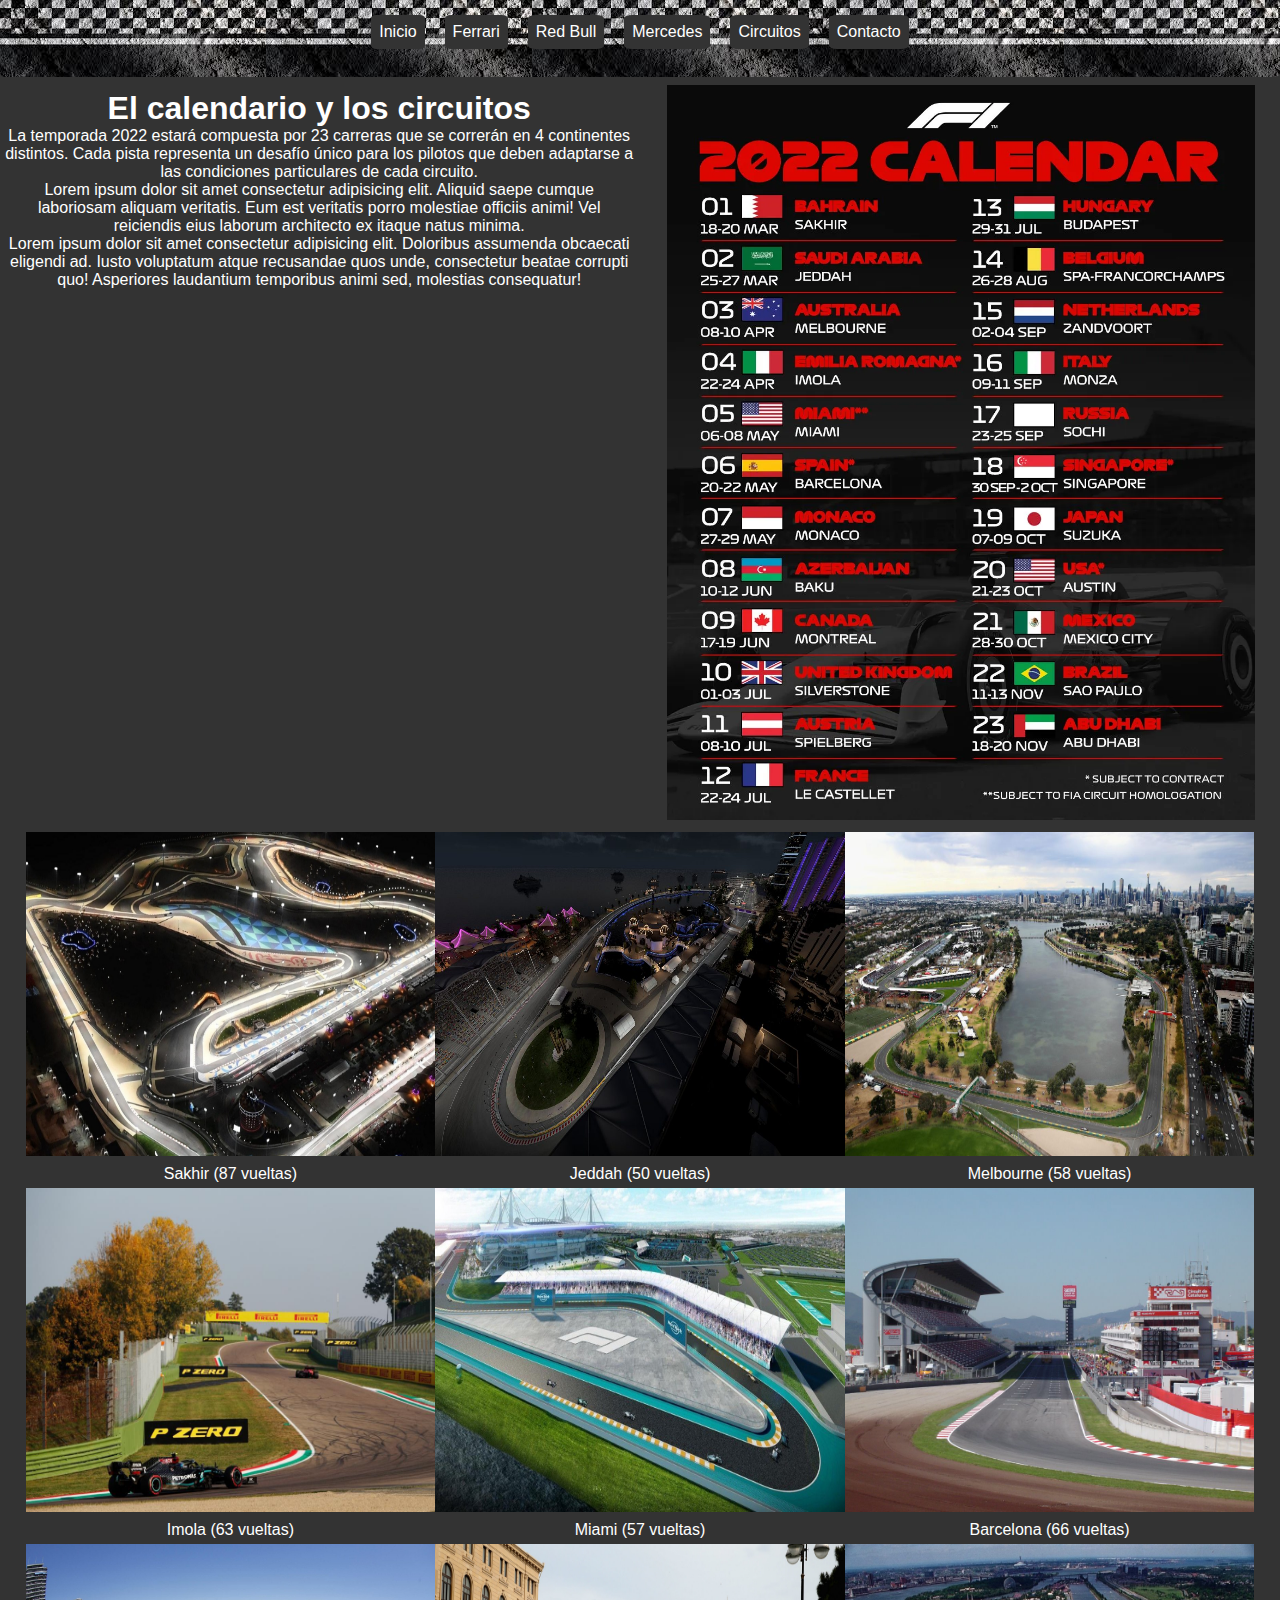
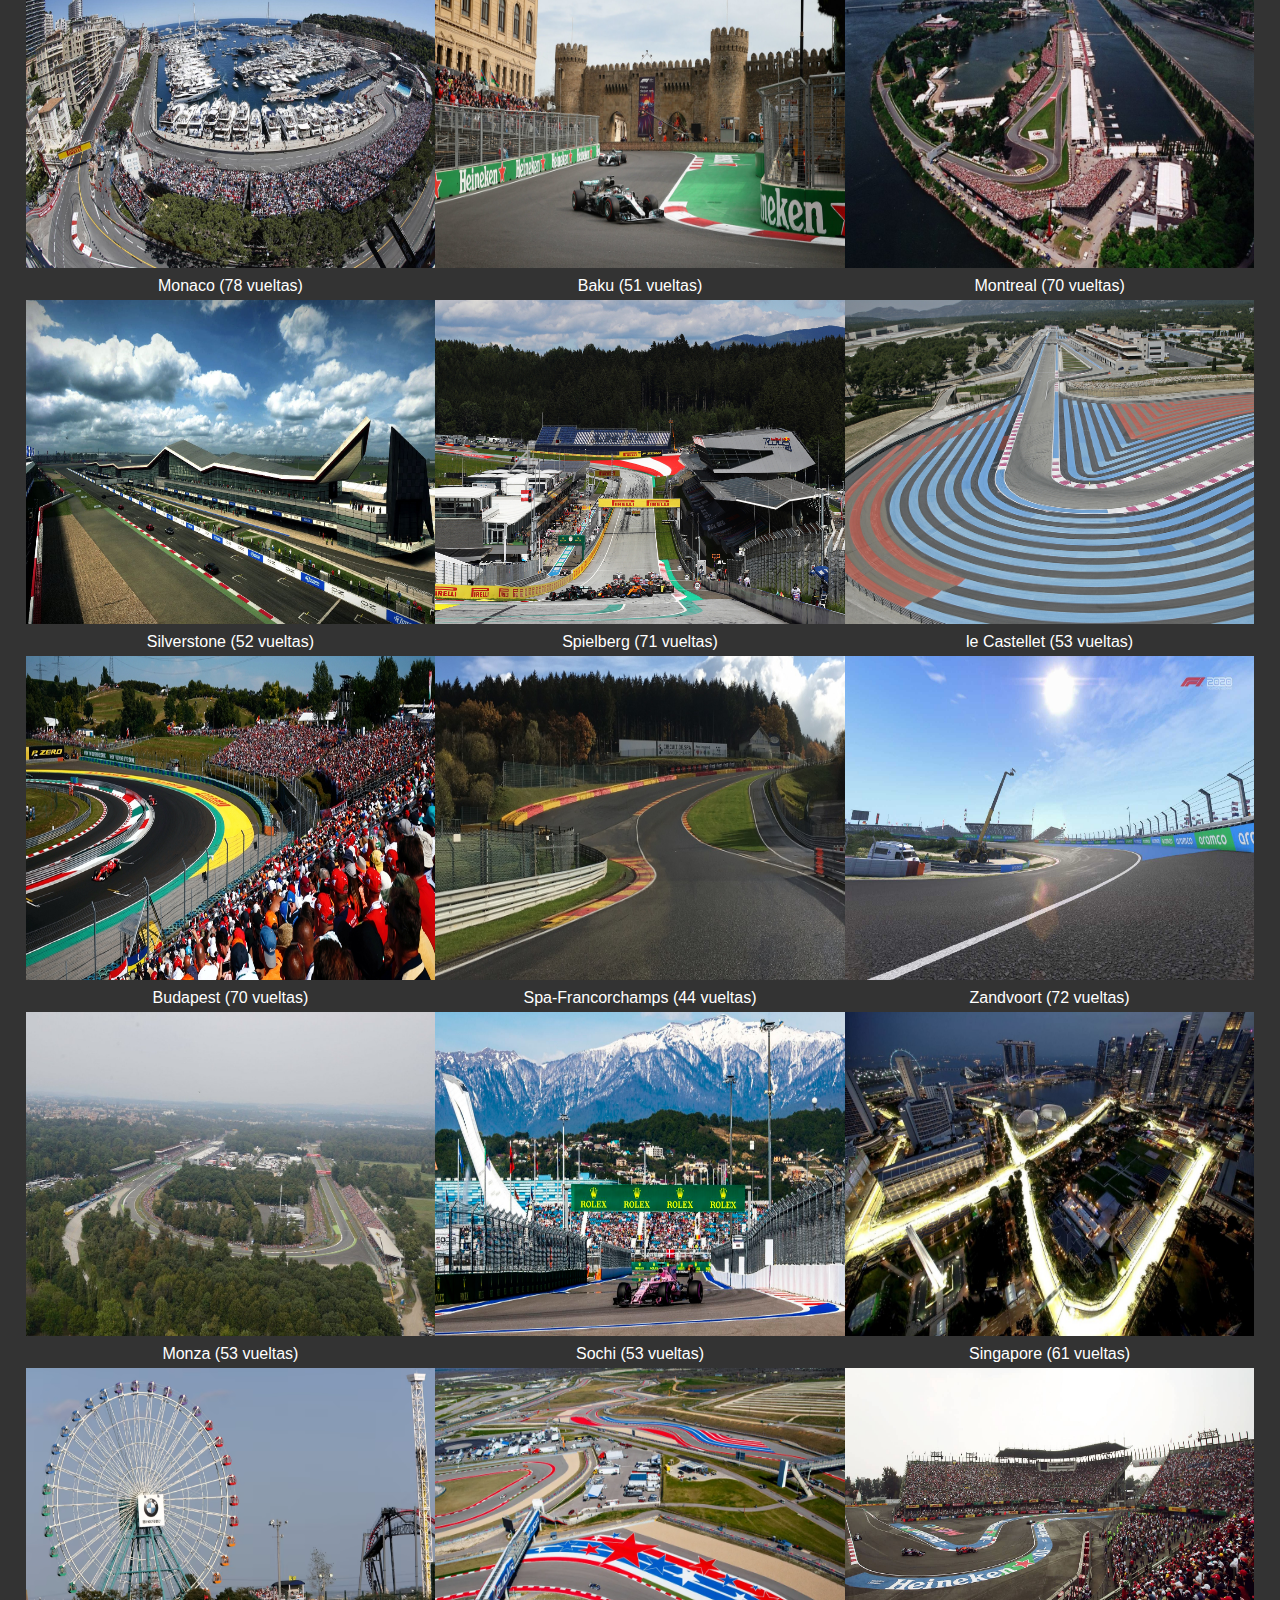
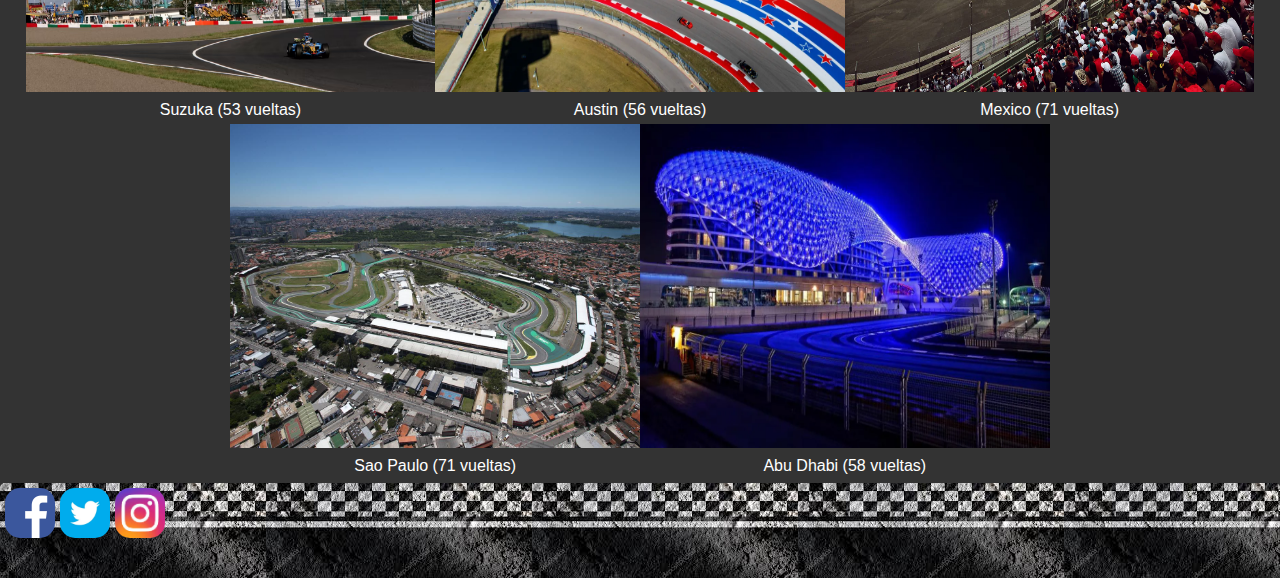
==== secciones/circuitos.html @ 59e74b74 "First commit" ====
<!DOCTYPE html>
<html lang="en">
<head>
    <meta charset="UTF-8">
    <meta http-equiv="X-UA-Compatible" content="IE=edge">
    <meta name="viewport" content="width=device-width, initial-scale=1.0">
    <link rel="stylesheet" href="../estilos/style.css"> 
    <title>F1</title>
</head>
<body>
    <div class="containerCircuitos">
        
        <header>
            <figure>
                <img class="imagenMenu" src="../img/menu.jpg" alt="Menu">
            </figure>
            <nav>
                <ul class="menu">
                    <li>
                        <a href="../index.html">Inicio</a>
                    </li>
                    <li>
                        <a href="ferrari.html">Ferrari</a>
                    </li>
                    <li>
                        <a href="redBull.html">Red Bull</a>
                    </li>
                    <li>
                        <a href="mercedes.html">Mercedes</a>
                    </li>
                    <li>
                        <a href="circuitos.html">Circuitos</a>
                    </li>
                    <li>
                        <a href="contacto.html">Contacto</a>
                    </li>
                </ul>
            </nav>
        </header>

        <main>
            <h1>El calendario y los circuitos</h1>
                
            <p>La temporada 2022 estará compuesta por 23 carreras que se correrán en 4 continentes distintos. Cada pista representa un desafío único para los pilotos que deben adaptarse a las condiciones particulares de cada circuito. <br> Lorem ipsum dolor sit amet consectetur adipisicing elit. Aliquid saepe cumque laboriosam aliquam veritatis. Eum est veritatis porro molestiae officiis animi! Vel reiciendis eius laborum architecto ex itaque natus minima. <br>Lorem ipsum dolor sit amet consectetur adipisicing elit. Doloribus assumenda obcaecati eligendi ad. Iusto voluptatum atque recusandae quos unde, consectetur beatae corrupti quo! Asperiores laudantium temporibus animi sed, molestias consequatur!</p>
        </main>

        <section class="calendario">
            <figure > 
                <img class="imagenCalendario" src="../img/calendario.jpeg" alt="Calendario de la temporada 2022">               
            </figure>
        </section>

            <!-- Galeria con las fotos de cada circuito -->

        <section class="galeria">
            <figure>
                <img class="imagenGaleria" src="../img/sakhir.jpg" alt="Circuito de Sakhir">
                <figcaption>Sakhir (87 vueltas)</figcaption>
            </figure>
            <figure>
                <img class="imagenGaleria" src="../img/jeddah.jpg" alt="Circuito de Jeddah">
                <figcaption>Jeddah (50 vueltas)</figcaption>
            </figure>
            <figure>
                <img class="imagenGaleria" src="../img/melbourne.jpg" alt="Circuito de Melbourne">
                <figcaption>Melbourne (58 vueltas)</figcaption>
            </figure>
            <figure>
                <img class="imagenGaleria" src="../img/imola.jpg" alt="Circuito de Imola">
                <figcaption>Imola (63 vueltas)</figcaption>
            </figure>
            <figure>
                <img class="imagenGaleria" src="../img/miami.jpg" alt="Circuito de Miami">
                <figcaption>Miami (57 vueltas)</figcaption>
            </figure>
            <figure>
                <img class="imagenGaleria" src="../img/barcelona.jpg" alt="Circuito de Barcelona">
                <figcaption>Barcelona (66 vueltas)</figcaption>
            </figure>
            <figure>
                <img class="imagenGaleria" src="../img/monaco.jpg" alt="Circuito de Monaco">
                <figcaption>Monaco (78 vueltas)</figcaption>
            </figure>
            <figure>
                <img class="imagenGaleria" src="../img/baku.jpg" alt="Circuito de Baku">
                <figcaption>Baku (51 vueltas)</figcaption>
            </figure>
            <figure>
                <img class="imagenGaleria" src="../img/montreal.jpg" alt="Circuito de Montreal">
                <figcaption>Montreal (70 vueltas)</figcaption>
            </figure>
            <figure>
                <img class="imagenGaleria" src="../img/silverstone.jpg" alt="Circuito de Silverstone">
                <figcaption>Silverstone (52 vueltas)</figcaption>
            </figure>
            <figure>
                <img class="imagenGaleria" src="../img/spielberg.jpg" alt="Circuito de Spielberg">
                <figcaption>Spielberg (71 vueltas)</figcaption>
            </figure>
            <figure>
                <img class="imagenGaleria" src="../img/leCastellet.jpg" alt="Circuito de le Castellet">
                <figcaption>le Castellet (53 vueltas)</figcaption>
            </figure>
            <figure>
                <img class="imagenGaleria" src="../img/budapest.jpg" alt="Circuito de Budapest">
                <figcaption>Budapest (70 vueltas)</figcaption>
            </figure>
            <figure>
                <img class="imagenGaleria" src="../img/spa.jpg" alt="Circuito de Spa">
                <figcaption>Spa-Francorchamps (44 vueltas)</figcaption>
            </figure>
            <figure>
                <img class="imagenGaleria" src="../img/zandvoort.jpg" alt="Circuito de Zandvoort">
                <figcaption>Zandvoort (72 vueltas)</figcaption>
            </figure>
            <figure>
                <img class="imagenGaleria" src="../img/monza.jpg" alt="Circuito de Monza">
                <figcaption>Monza (53 vueltas)</figcaption>
            </figure>
            <figure>
                <img class="imagenGaleria" src="../img/sochi.jpg" alt="Circuito de Sochi">
                <figcaption>Sochi (53 vueltas)</figcaption>
            </figure>
            <figure>
                <img class="imagenGaleria" src="../img/singapore.jpg" alt="Circuito de Singapore">
                <figcaption>Singapore (61 vueltas)</figcaption>
            </figure>
            <figure>
                <img class="imagenGaleria" src="../img/suzuka.jpg" alt="Circuito de Suzuka">
                <figcaption>Suzuka (53 vueltas)</figcaption>
            </figure>
            <figure>
                <img class="imagenGaleria" src="../img/austin.jpg" alt="Circuito de Austin">
                <figcaption>Austin (56 vueltas)</figcaption>
            </figure>
            <figure>
                <img class="imagenGaleria" src="../img/mexico.jpg" alt="Circuito de Mexico">
                <figcaption>Mexico (71 vueltas)</figcaption>
            </figure>
            <figure>
                <img class="imagenGaleria" src="../img/saoPaulo.jpg" alt="Circuito de Sao Paulo">
                <figcaption>Sao Paulo (71 vueltas)</figcaption>
            </figure>
            <figure>
                <img class="imagenGaleria" src="../img/abuDhabi.jpg" alt="Circuito de Abu Dhabi">
                <figcaption>Abu Dhabi (58 vueltas)</figcaption>
            </figure>
        </section>

        <footer>    
            <figure>
                <a href="https://www.facebook.com/Formula1">
                    <img class="logo" src="../img/facebook.jpg" alt="Logo Facebook">
                </a>
            </figure>
            <figure>
                <a href="https://twitter.com/f1">
                    <img class="logo" src="../img/twitter.jpg" alt="Logo Twitter">
                </a>
            </figure>
            <figure>
                <a href="https://www.instagram.com/f1/">
                    <img class="logo" src="../img/instagram.jpg" alt="Logo Instagram">
                </a>
            </figure>
        </footer>
    </div>
</body>
</html>
---- estilos/style.css ----
/* Estilos generales */

* {
    margin: 0;
    padding: 0;
}

body {
    font-family: Arial, Helvetica, sans-serif;
    background-color: #333;
}

header {
    grid-area: header;
    border-radius: 5px;
    padding-top: 5px;
    background-image: url(../img/bandera_nav.jpg);
    display: flex;
    justify-content: flex-start;
    height: 8vh;
} 

/* Aca va a ir el menu desplegable */
.imagenMenu {
    width: 20px;
    height: 20px;
    border-radius: 15%;
    margin-left: 10px;
}

.menu {
    display: none;
}

nav > ul li {
    list-style-type: none;
    padding: 5px;
    margin: 10px;
    border: solid #333;
    background-color: #333;
    border-radius: 10%;
    text-decoration: none;
    
} 

ul li a {
    text-decoration: none;
    color: #fff;
} 

ul li {
    list-style-type: none;
}

main {
    grid-area: main;
    border-radius: 5px;
    padding-top: 5px;
    margin: 5px 5px;
    color: white;
}

section {
    color: white;
}

.titulo {
    margin: 5px 0px;
}

.parrafo {
    margin: 10px 0px;
}

#content1 {
    background: #6fffd2;
    grid-area: content1;
    border-radius: 5px;
    padding-top: 5px;
}

iframe {
    width: 98%;
    margin: 0px 5px;
}

#content2 {
    background: #64ffda;
    grid-area: content2;
    border-radius: 5px;
    padding-top: 5px;
}

footer {
    grid-area: footer;
    border-radius: 5px;
    padding-top: 5px;
    display: flex;
    background-image: url(../img/bandera_nav.jpg);
    height: 10vh;
}

.logo {
    width: 50px;
    height: 50px;
    border-radius: 15px;
    margin-left: 5px;
}

/* INDEX */
.containerIndex {
    display:grid;
    height:100vh;
    grid-template-columns: 1fr;
    grid-template-rows: 0.4fr 2.2fr 1.2fr 1.2fr 1fr;
    grid-template-areas: 
    "header"
    "main"
    "content1"
    "content2"
    "footer";
    gap: 0.2rem;
    /* font-weight: 800;
    font-size: 15px;
    color: #004d40; */
    text-align:center;
}

/* CIRCUITOS */
.containerCircuitos {
    display: grid;
    height: 100vh;
    grid-template-columns: 1fr;
    grid-template-rows: auto;
    gap: 0.2rem;
    grid-template-areas: 
    "header"
    "main"
    "calendario"
    "galeria"
    "footer";
    text-align: center;
}


.calendario {
    grid-area: calendario;
    /* display: flex;
    justify-content: center; */
    margin: 5px 10px;
}

.imagenCalendario {
    width: 95%;
    height: auto;

} 

.galeria {
    grid-area: galeria;
    display: grid;
    grid-template-columns: 1fr;
    grid-template-rows: auto;
    display: flex;
    justify-content: center;
    flex-wrap: wrap;
    color: white;
}

.imagenGaleria {
    width: 95vw;
    height: 30vh;
}

figcaption {
    margin: 5px 0px;
}

/* EQUIPOS */
.containerEquipos {
    display: grid;
    height: 100vh;
    grid-template-columns: 1fr;
    grid-template-rows: auto;
    text-align: center;
    gap: 0.2rem;
    grid-template-areas: 
    "header"
    "main"
    "autos"
    "pilotos"
    "footer";
}

.auto {
    grid-area: autos;
}

.tituloAuto {
    margin: 10px 0px;
}

.pilotos {
    grid-area: pilotos;
}

.tituloPilotos {
    margin: 10px 0px;
}

.imagenAuto, .imagenPiloto {
    width: 90vw;
    height: 30vh;
}

/* CONTACTO */
.containerContacto {
    display: grid;
    height: 100vh;
    grid-template-columns: 1fr;
    grid-template-rows: 0.2fr 3fr 0.8fr;
    text-align: center;
    gap: 0.2rem;
    grid-template-areas: 
    "header"
    "main"
    "containerImagenContacto"
    "footer";
}

.containerImagenContacto {
    grid-area: containerImagenContacto;
    margin: 20px 0px;
}

.imagenContacto {
    width: 90vw;
    border-radius: 8%;
}

.formulario {
    width: 80vw;
    /* height: 80vh; */
    margin-left: 20px;
}

form {
    border: solid #fff;
    border-radius: 8%;
    padding: 10px 20px;
}

.tituloContacto {
    text-align: center;
}

input, textarea {
    width: 80%;
    padding: 10px;
    height: 2vh;
    margin: 10px 15px;
}

.checkbox {
    width: auto;
}

.boton {
    height: 6vh;
}

@media only screen and (min-width:550px) {
    /* INDEX */
    iframe {
        height: 30vh;
    }
    .imagenMenu {
        display: none;
    }
    .menu {
        display: flex;
        justify-content: center;
    }
    header {
        justify-content: center;
    }

    /* CIRCUITOS */
    .containerCircuitos {
        grid-template-columns: 1fr 1fr ;
        grid-template-areas: 
        "header header"
        "main calendario"
        "galeria galeria"
        "footer footer";
    }
    .imagenGaleria {
    width: 48vw;
    height: 30vh;
    }

    /* EQUIPOS */
    .containerEquipos {
        grid-template-columns: 1fr 1fr;
        grid-template-areas: 
        "header header"
        "main main"
        "autos autos"
        "pilotos pilotos"
        "footer footer";
    }
    .pilotos {
        display: grid;
        grid-template-columns: 1fr 1fr;
        grid-template-rows: auto;
        grid-template-areas: 
        "tituloPilotos tituloPilotos"
        "piloto1 piloto2";
    }
    .tituloPilotos {
        grid-area: tituloPilotos;
    }
    .piloto1 {
        grid-area: piloto1;
    }
    .piloto2 {
        grid-area: piloto2;
    }
    .imagenPiloto {
        width: 45vw;
    }
    .imagenAuto {
        width: 95vw;
        height: 50vh;
    }

    /* CONTACTO */
    .formulario {
        width: 45vw;
        height: 80vh;
    }
    .containerContacto {
        grid-template-columns: 1fr 1fr;
        grid-template-rows: auto;
        grid-template-areas: 
        "header header"
        "main containerImagenContacto"
        "footer footer";
    }
    
    .imagenContacto {
        width: 45vw;
        border-radius: 8%;
    }
} 

@media only screen and (min-width:920px) {
    /* INDEX */
    .containerIndex {
        grid-template-columns: 1fr 1fr;
        grid-template-rows: 0.2fr 1.5fr 1.5fr 0.3fr;
        grid-template-areas: 
        "header header"
        "main main"
        "content1 content2"
        "footer footer";
    }
    iframe {
        height: 50vh;
    }

    /* CIRCUITOS */
    .galeria {
        grid-template-columns: 1fr 1fr 1fr;
    }
    .imagenGaleria {
        width: 32vw;
        height: 36vh;
    }

    /* EQUIPOS */
    .containerEquipos {
        grid-template-areas: 
        "header header"
        "main autos"
        "pilotos pilotos"
        "footer footer";
    }
    .articuloEquipo {
        margin-top: 10px;
    }
    .imagenAuto {
        width: 45vw;
        height: 40vh;
    }
    .imagenPiloto {
        width: 30vw;
        height: 40vh;
    }

    /* CONTACTO */
    .formulario {
        width: 40vw;
    }
}
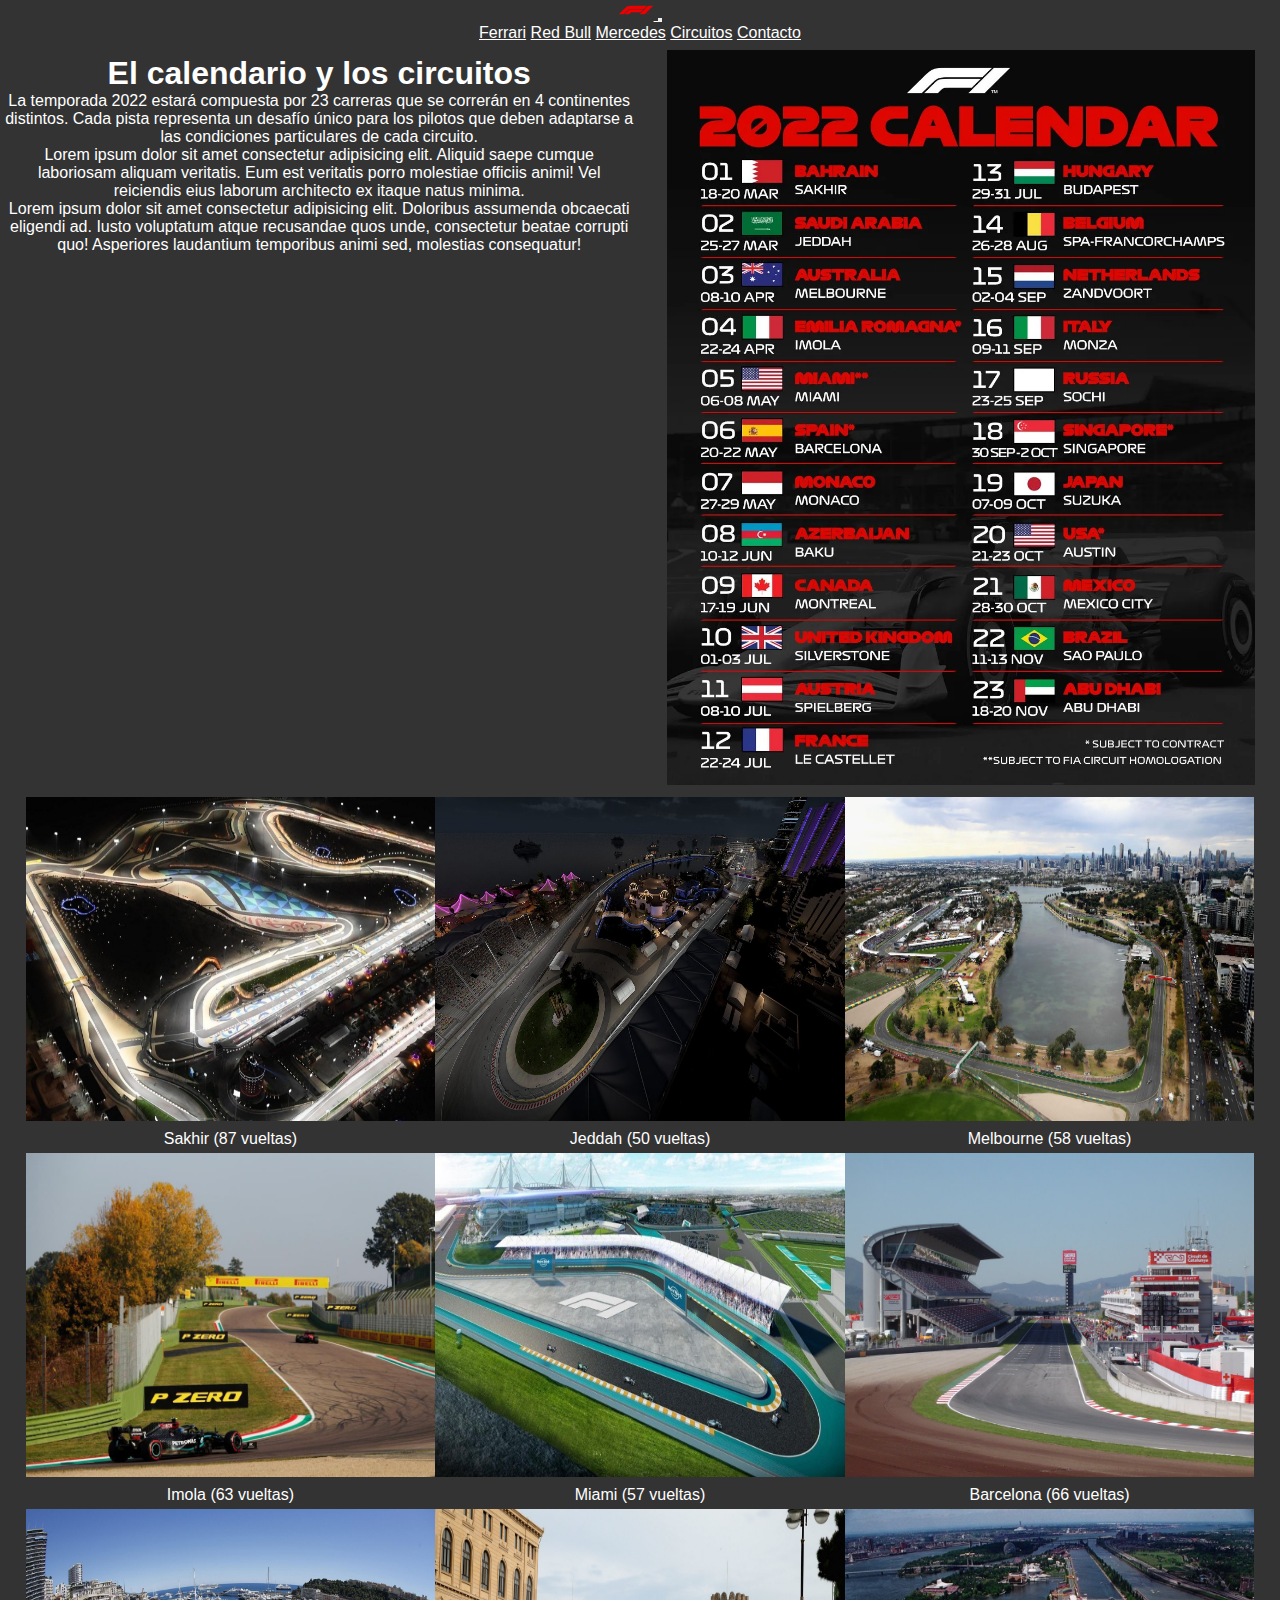
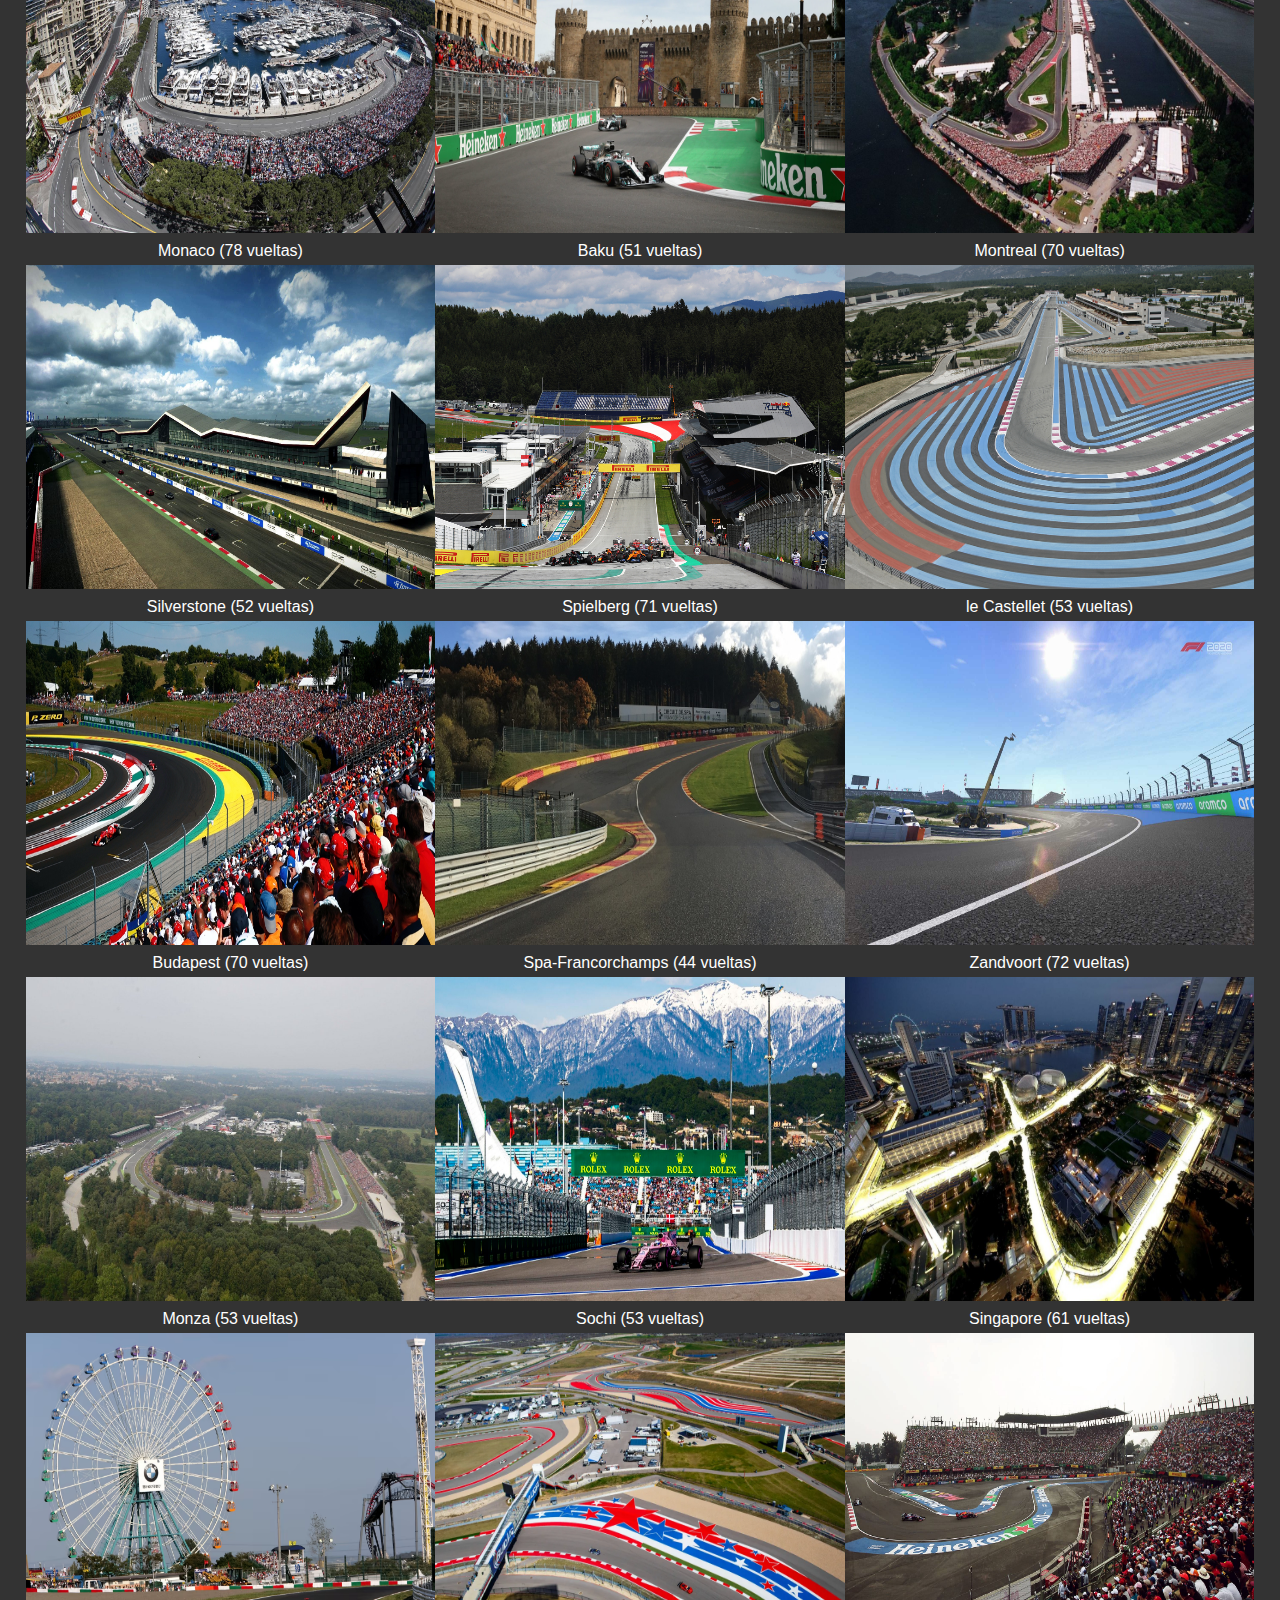
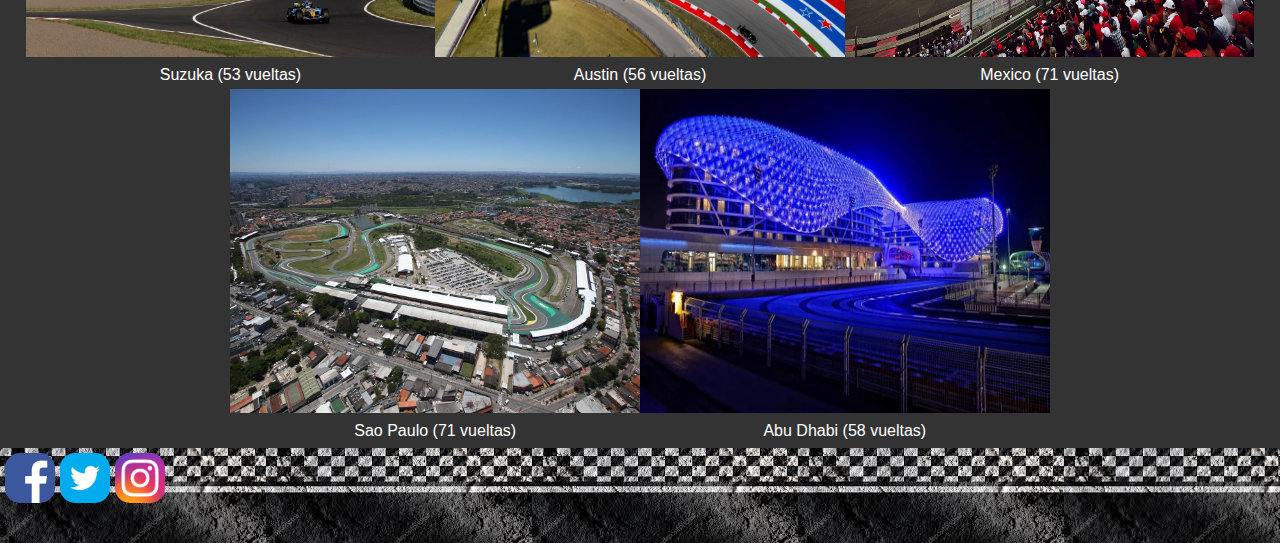
==== commit 3a42d7de: "Navbar with bootstrap" ====
--- a/secciones/circuitos.html
+++ b/secciones/circuitos.html
@@ -4,39 +4,36 @@
     <meta charset="UTF-8">
     <meta http-equiv="X-UA-Compatible" content="IE=edge">
     <meta name="viewport" content="width=device-width, initial-scale=1.0">
+    <!-- CSS only -->
+    <link href="https://cdn.jsdelivr.net/npm/bootstrap@5.2.0-beta1/dist/css/bootstrap.min.css" rel="stylesheet" integrity="sha384-0evHe/X+R7YkIZDRvuzKMRqM+OrBnVFBL6DOitfPri4tjfHxaWutUpFmBp4vmVor" crossorigin="anonymous">
     <link rel="stylesheet" href="../estilos/style.css"> 
     <title>F1</title>
 </head>
 <body>
     <div class="containerCircuitos">
         
-        <header>
-            <figure>
-                <img class="imagenMenu" src="../img/menu.jpg" alt="Menu">
-            </figure>
-            <nav>
-                <ul class="menu">
-                    <li>
-                        <a href="../index.html">Inicio</a>
-                    </li>
-                    <li>
-                        <a href="ferrari.html">Ferrari</a>
-                    </li>
-                    <li>
-                        <a href="redBull.html">Red Bull</a>
-                    </li>
-                    <li>
-                        <a href="mercedes.html">Mercedes</a>
-                    </li>
-                    <li>
-                        <a href="circuitos.html">Circuitos</a>
-                    </li>
-                    <li>
-                        <a href="contacto.html">Contacto</a>
-                    </li>
-                </ul>
-            </nav>
+        <header class="header">
+            <nav class="navbar navbar-expand-lg bg-dark">
+                <div class="container-fluid">
+                  <a class="navbar-brand" href="../index.html">
+                     <img class="logoF1" src="../img/logo.png" alt="Logo Formula 1"> 
+                  </a>
+                  <button class="navbar-toggler" type="button" data-bs-toggle="collapse" data-bs-target="#navbarNavAltMarkup" aria-controls="navbarNavAltMarkup" aria-expanded="false" aria-label="Toggle navigation">
+                    <span class="navbar-toggler-icon"></span>
+                  </button>
+                  <div class="collapse navbar-collapse" id="navbarNavAltMarkup">
+                    <div class="navbar-nav">
+                      <a class="nav-link active" aria-current="page" href="./ferrari.html">Ferrari</a>
+                      <a class="nav-link active" aria-current="page" href="./redBull.html">Red Bull</a>
+                      <a class="nav-link active" aria-current="page" href="./mercedes.html">Mercedes</a>
+                      <a class="nav-link active" aria-current="page" href="./circuitos.html">Circuitos</a>
+                      <a class="nav-link active" aria-current="page" href="./contacto.html">Contacto</a>
+                    </div>
+                  </div>
+                </div>
+              </nav>
         </header>
+
 
         <main>
             <h1>El calendario y los circuitos</h1>
@@ -165,5 +162,7 @@
             </figure>
         </footer>
     </div>
+    <!-- JavaScript Bundle with Popper -->
+    <script src="https://cdn.jsdelivr.net/npm/bootstrap@5.2.0-beta1/dist/js/bootstrap.bundle.min.js" integrity="sha384-pprn3073KE6tl6bjs2QrFaJGz5/SUsLqktiwsUTF55Jfv3qYSDhgCecCxMW52nD2" crossorigin="anonymous"></script>
 </body>
 </html>--- a/estilos/style.css
+++ b/estilos/style.css
@@ -10,43 +10,22 @@
     background-color: #333;
 }
 
-header {
+.header {
     grid-area: header;
-    border-radius: 5px;
-    padding-top: 5px;
-    background-image: url(../img/bandera_nav.jpg);
-    display: flex;
-    justify-content: flex-start;
-    height: 8vh;
-} 
-
-/* Aca va a ir el menu desplegable */
-.imagenMenu {
-    width: 20px;
-    height: 20px;
-    border-radius: 15%;
-    margin-left: 10px;
-}
-
-.menu {
-    display: none;
-}
-
-nav > ul li {
-    list-style-type: none;
-    padding: 5px;
-    margin: 10px;
-    border: solid #333;
-    background-color: #333;
-    border-radius: 10%;
-    text-decoration: none;
-    
-} 
+}
+
+.logoF1 {
+    max-height: 20px;
+}
 
 ul li a {
     text-decoration: none;
     color: #fff;
 } 
+
+a {
+    color: #fff;
+}
 
 ul li {
     list-style-type: none;
@@ -169,7 +148,7 @@
 
 .imagenGaleria {
     width: 95vw;
-    height: 30vh;
+    height: 30vh;  
 }
 
 figcaption {
@@ -376,6 +355,10 @@
     .imagenGaleria {
         width: 32vw;
         height: 36vh;
+        transition: all 1s;
+    }
+    .imagenGaleria:hover {
+        transform: scale(1.1);
     }
 
     /* EQUIPOS */
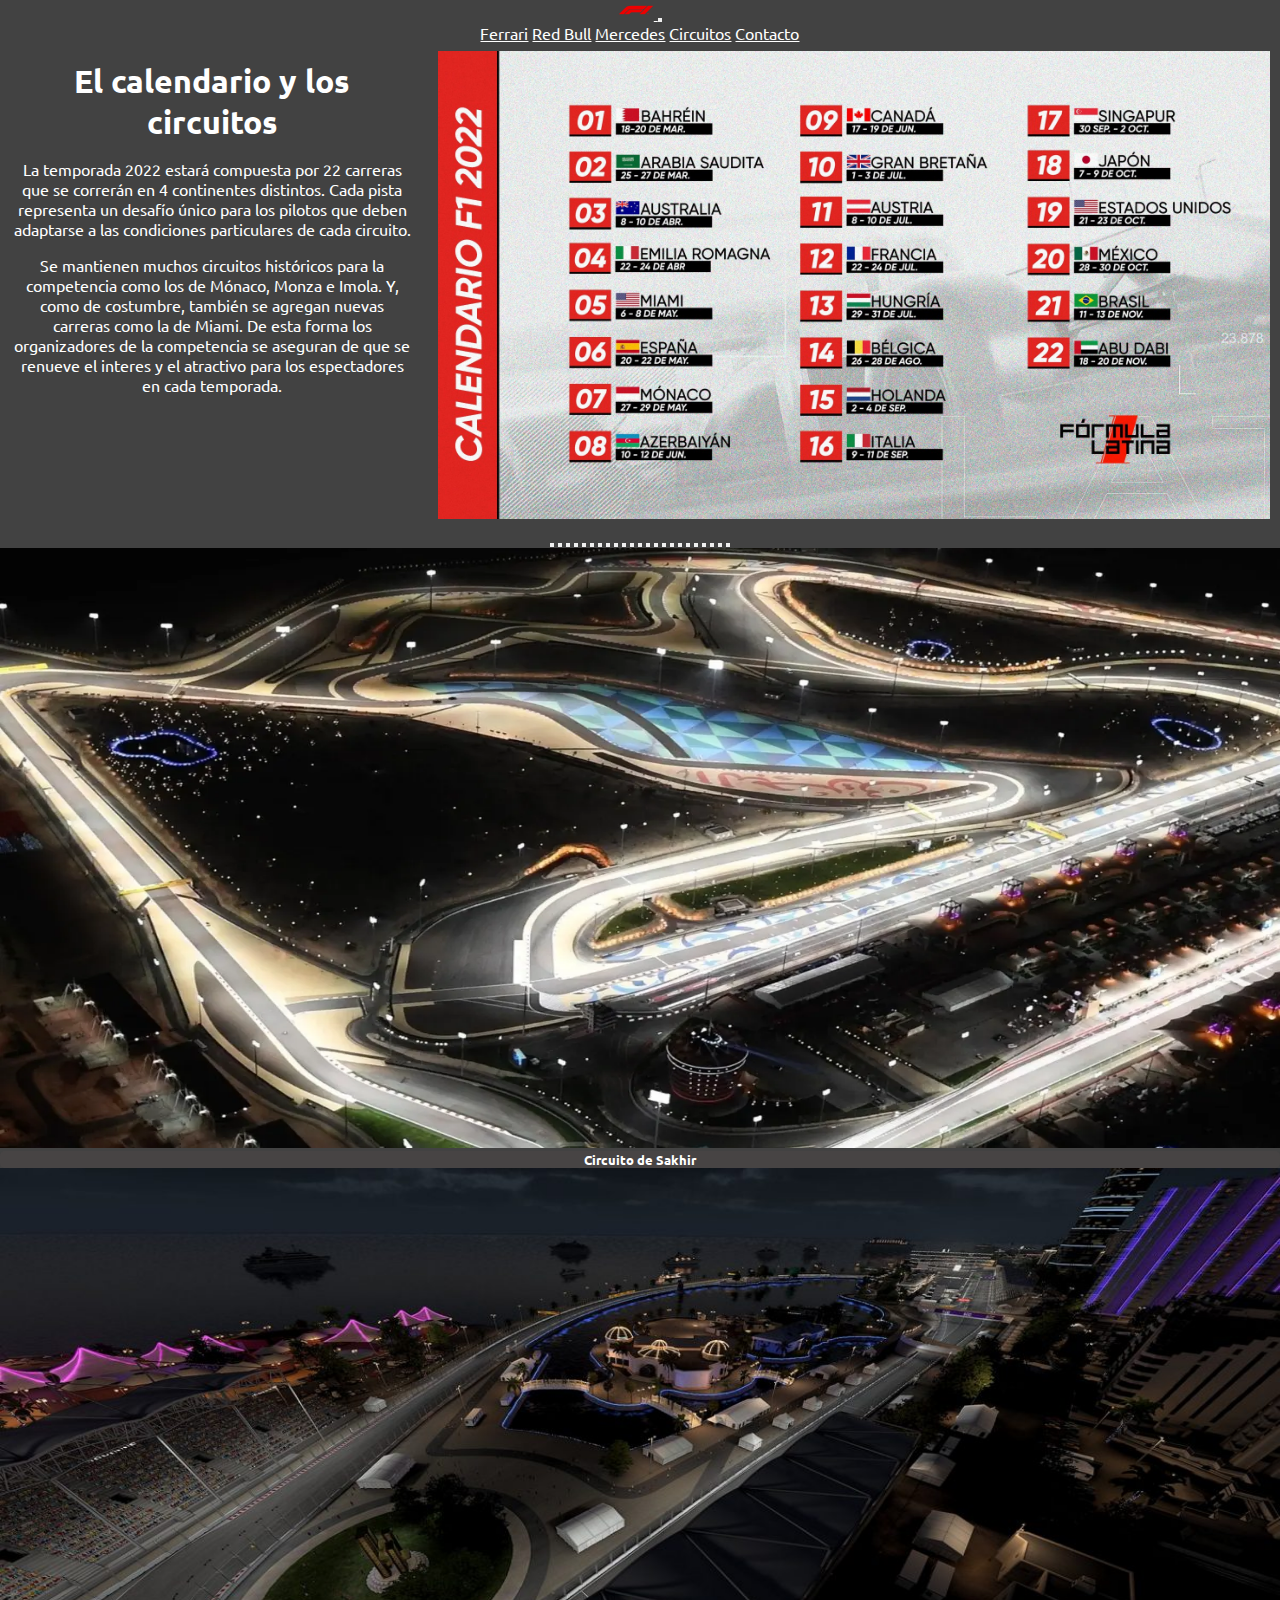
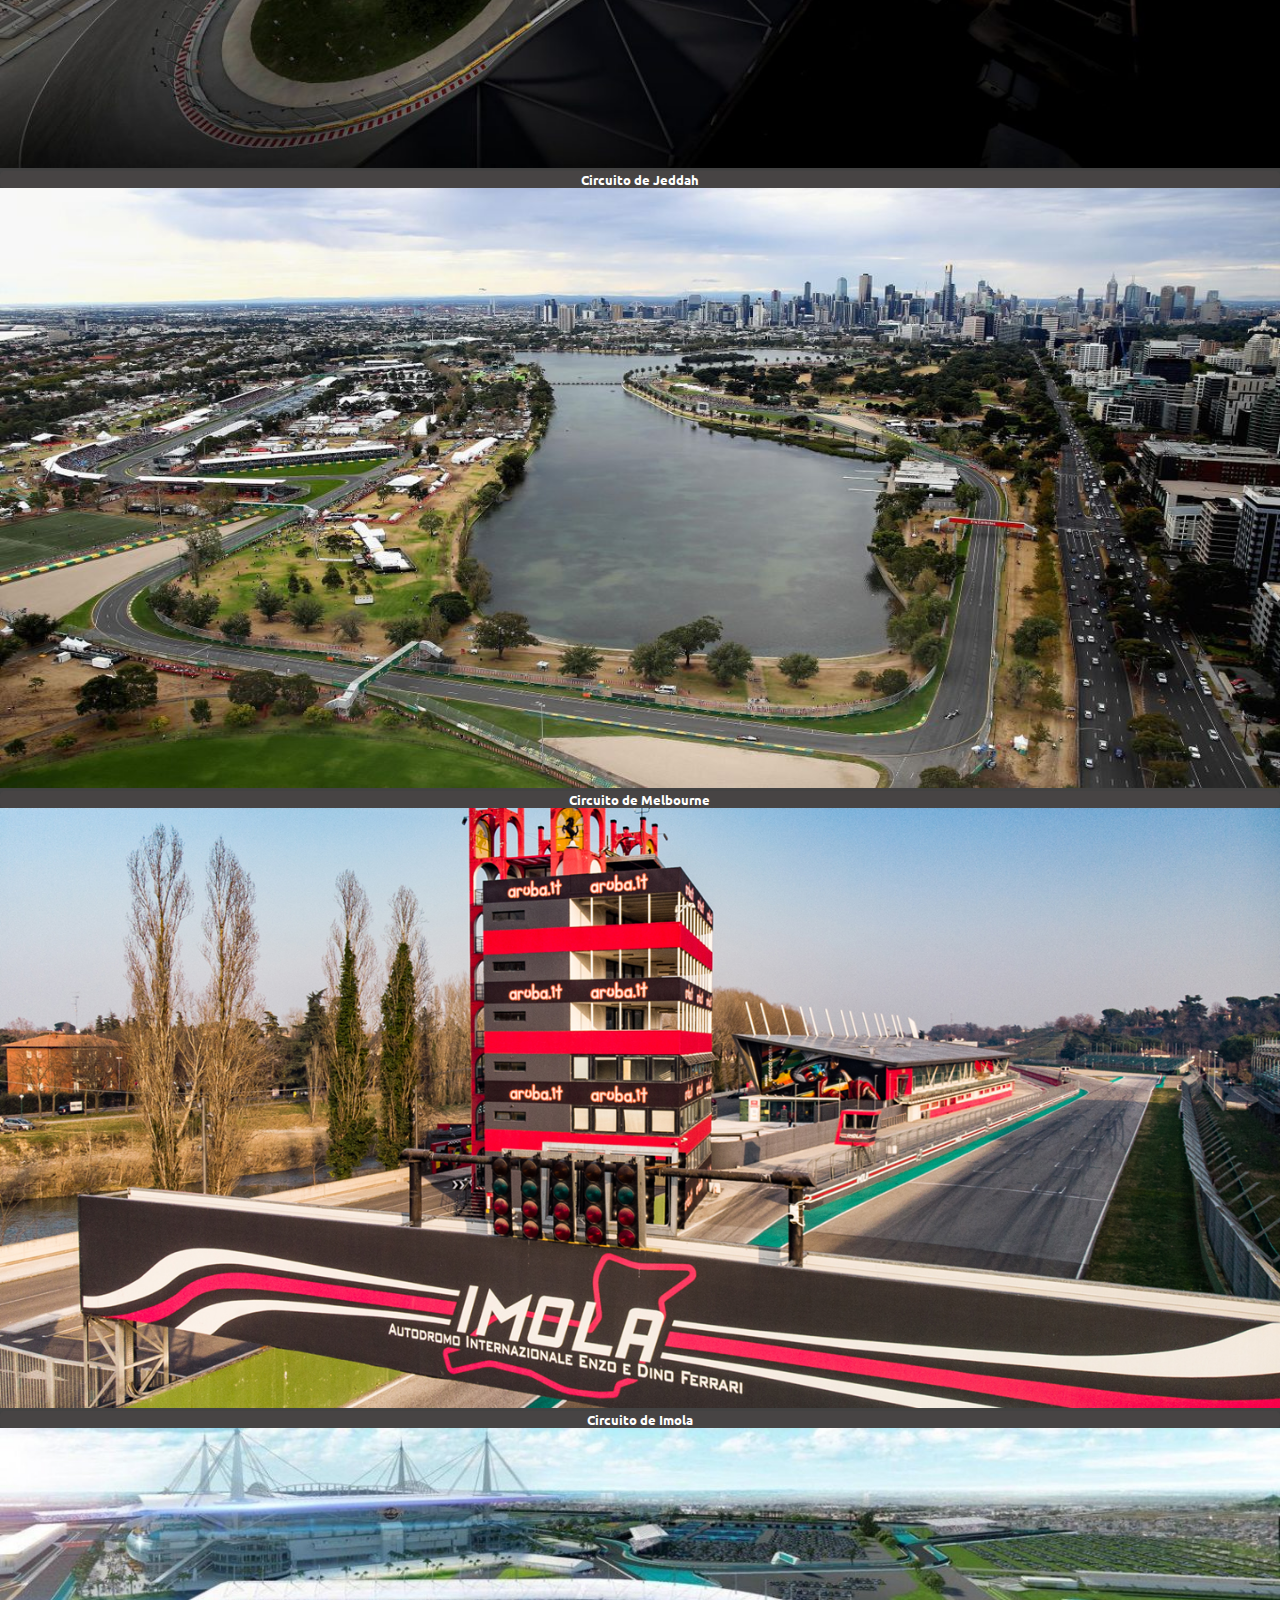
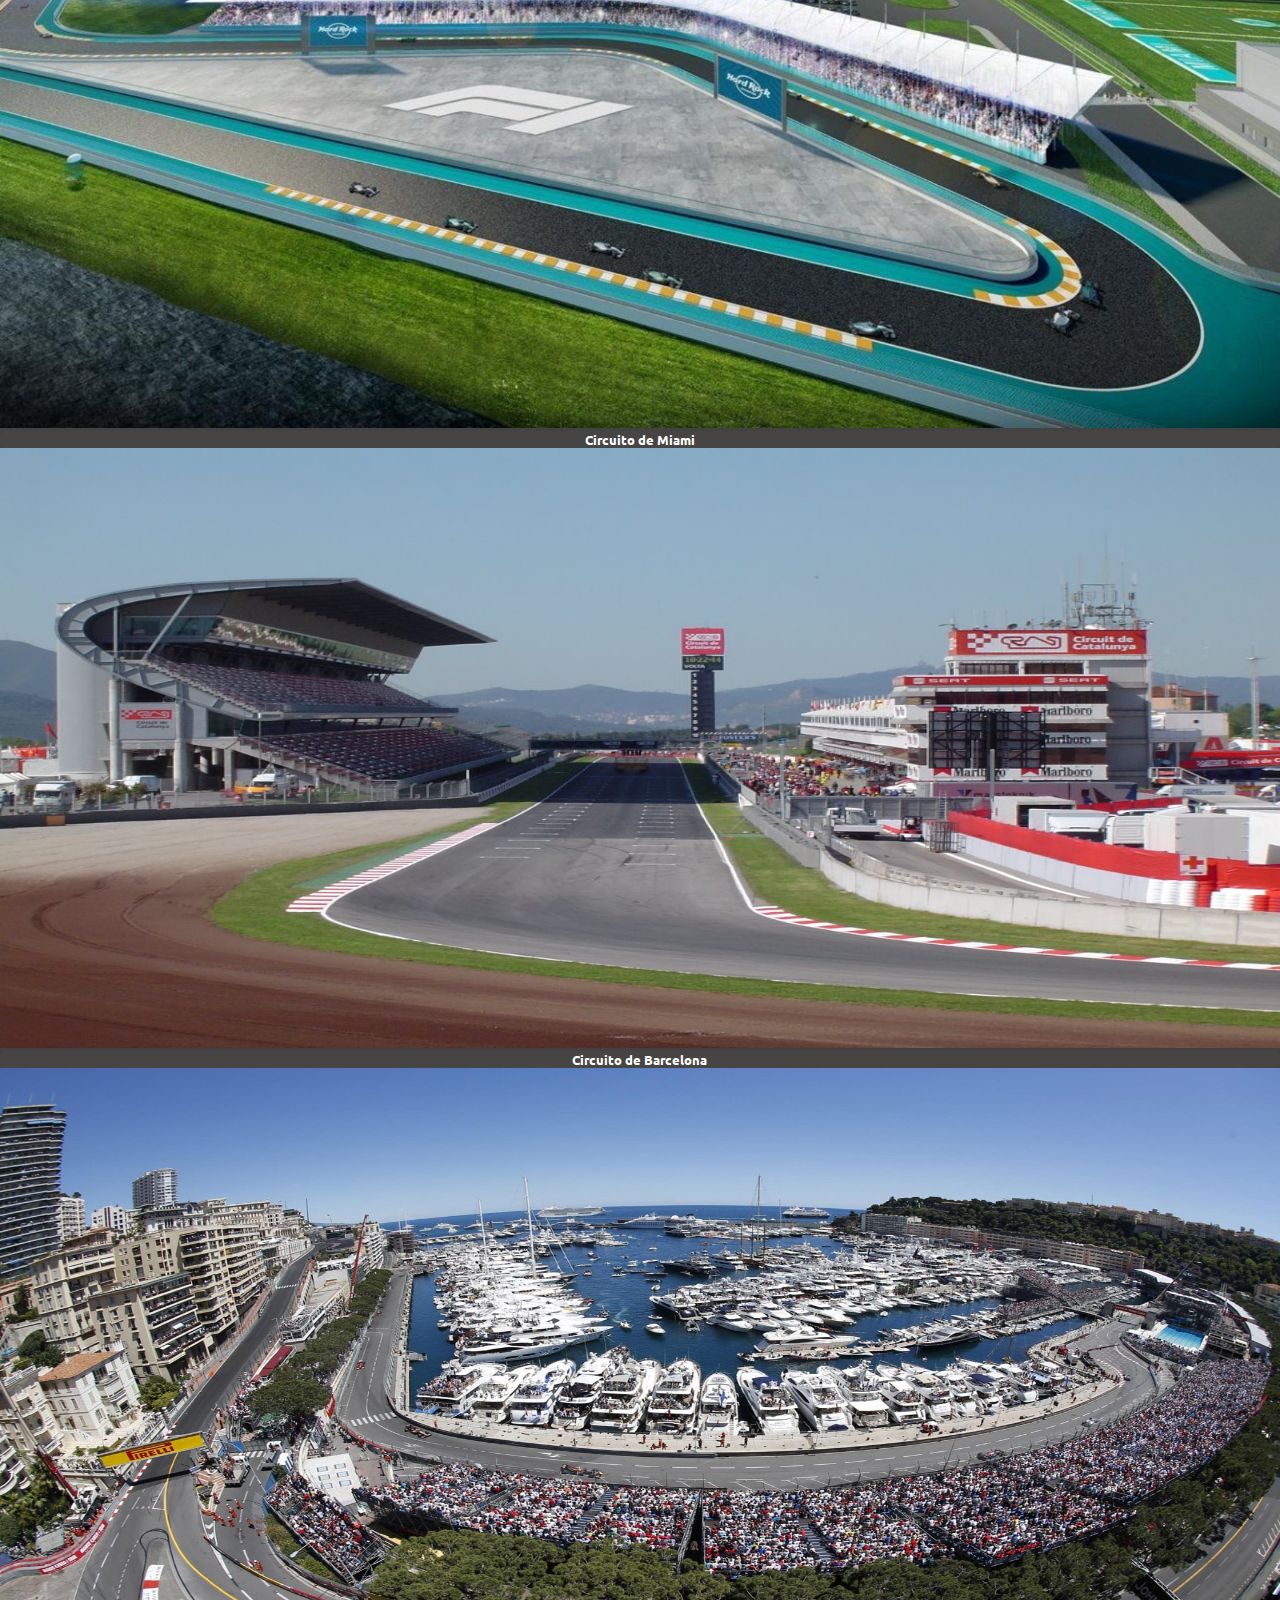
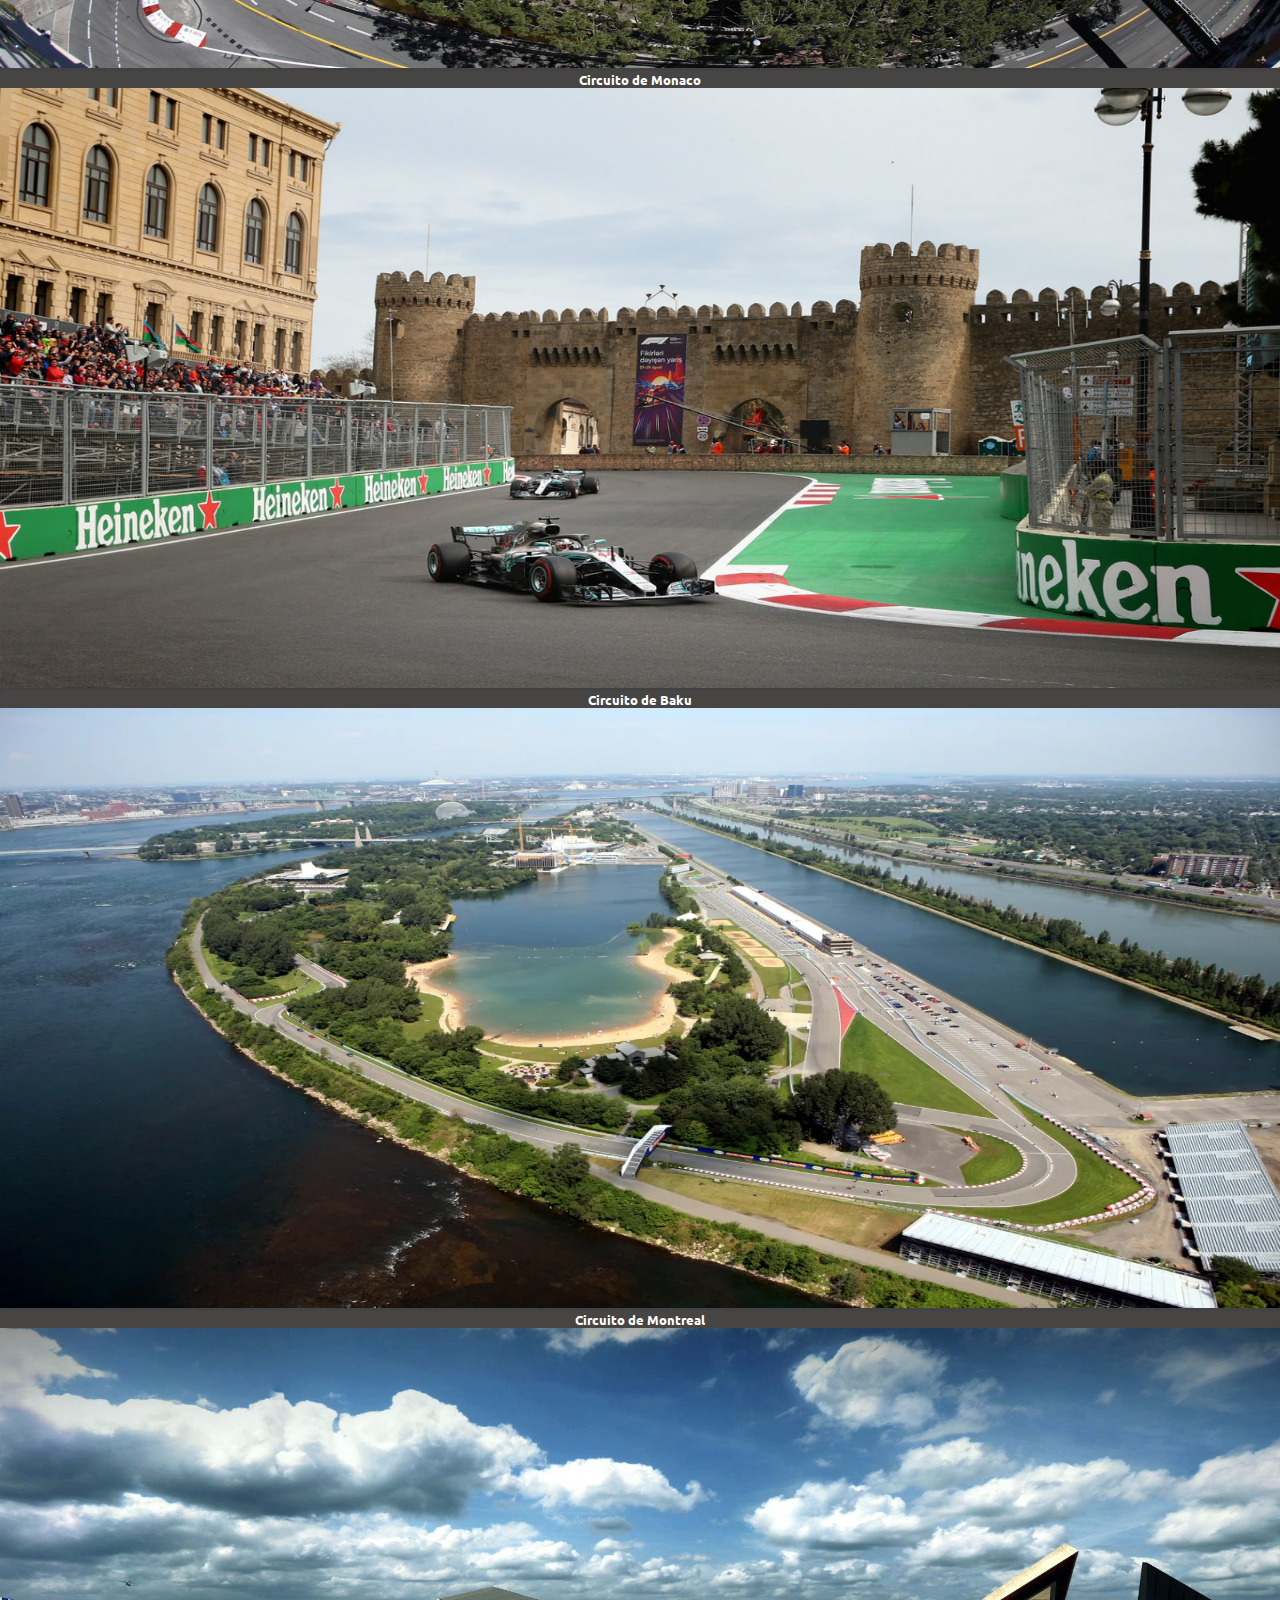
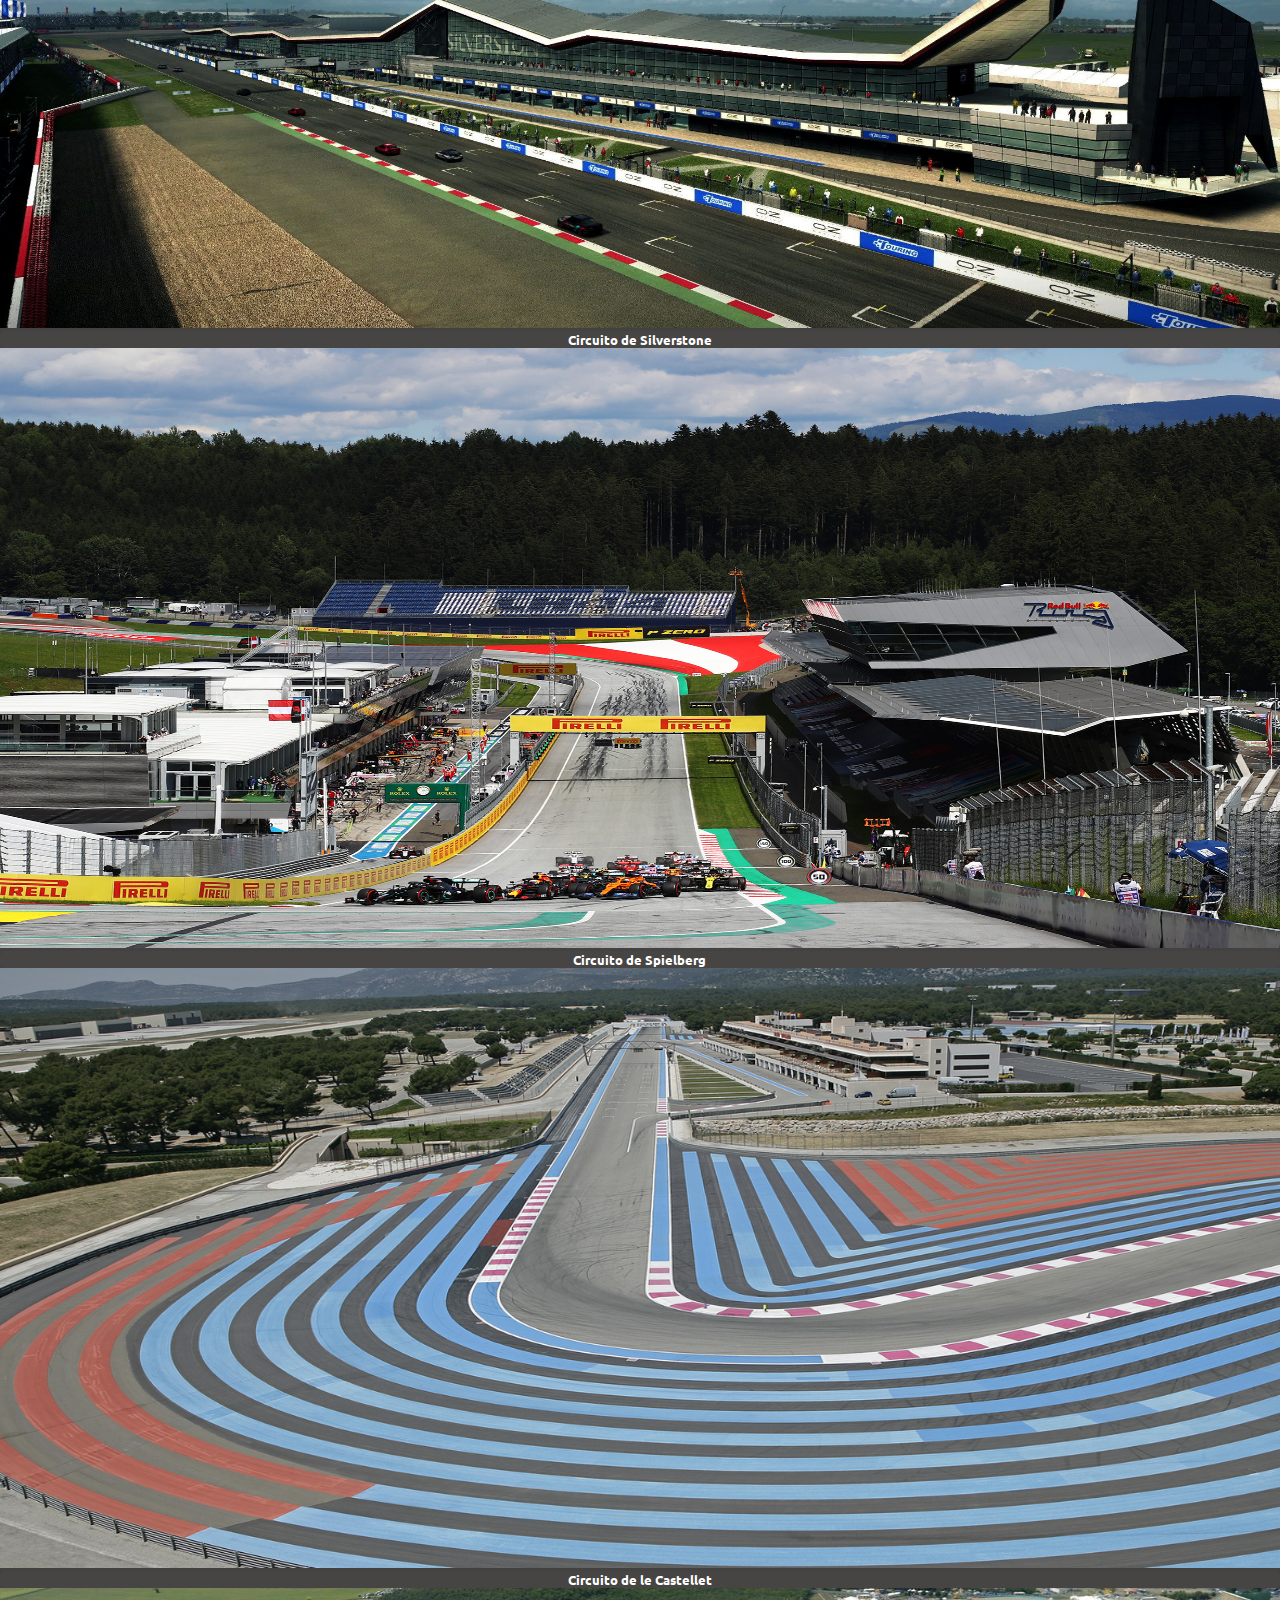
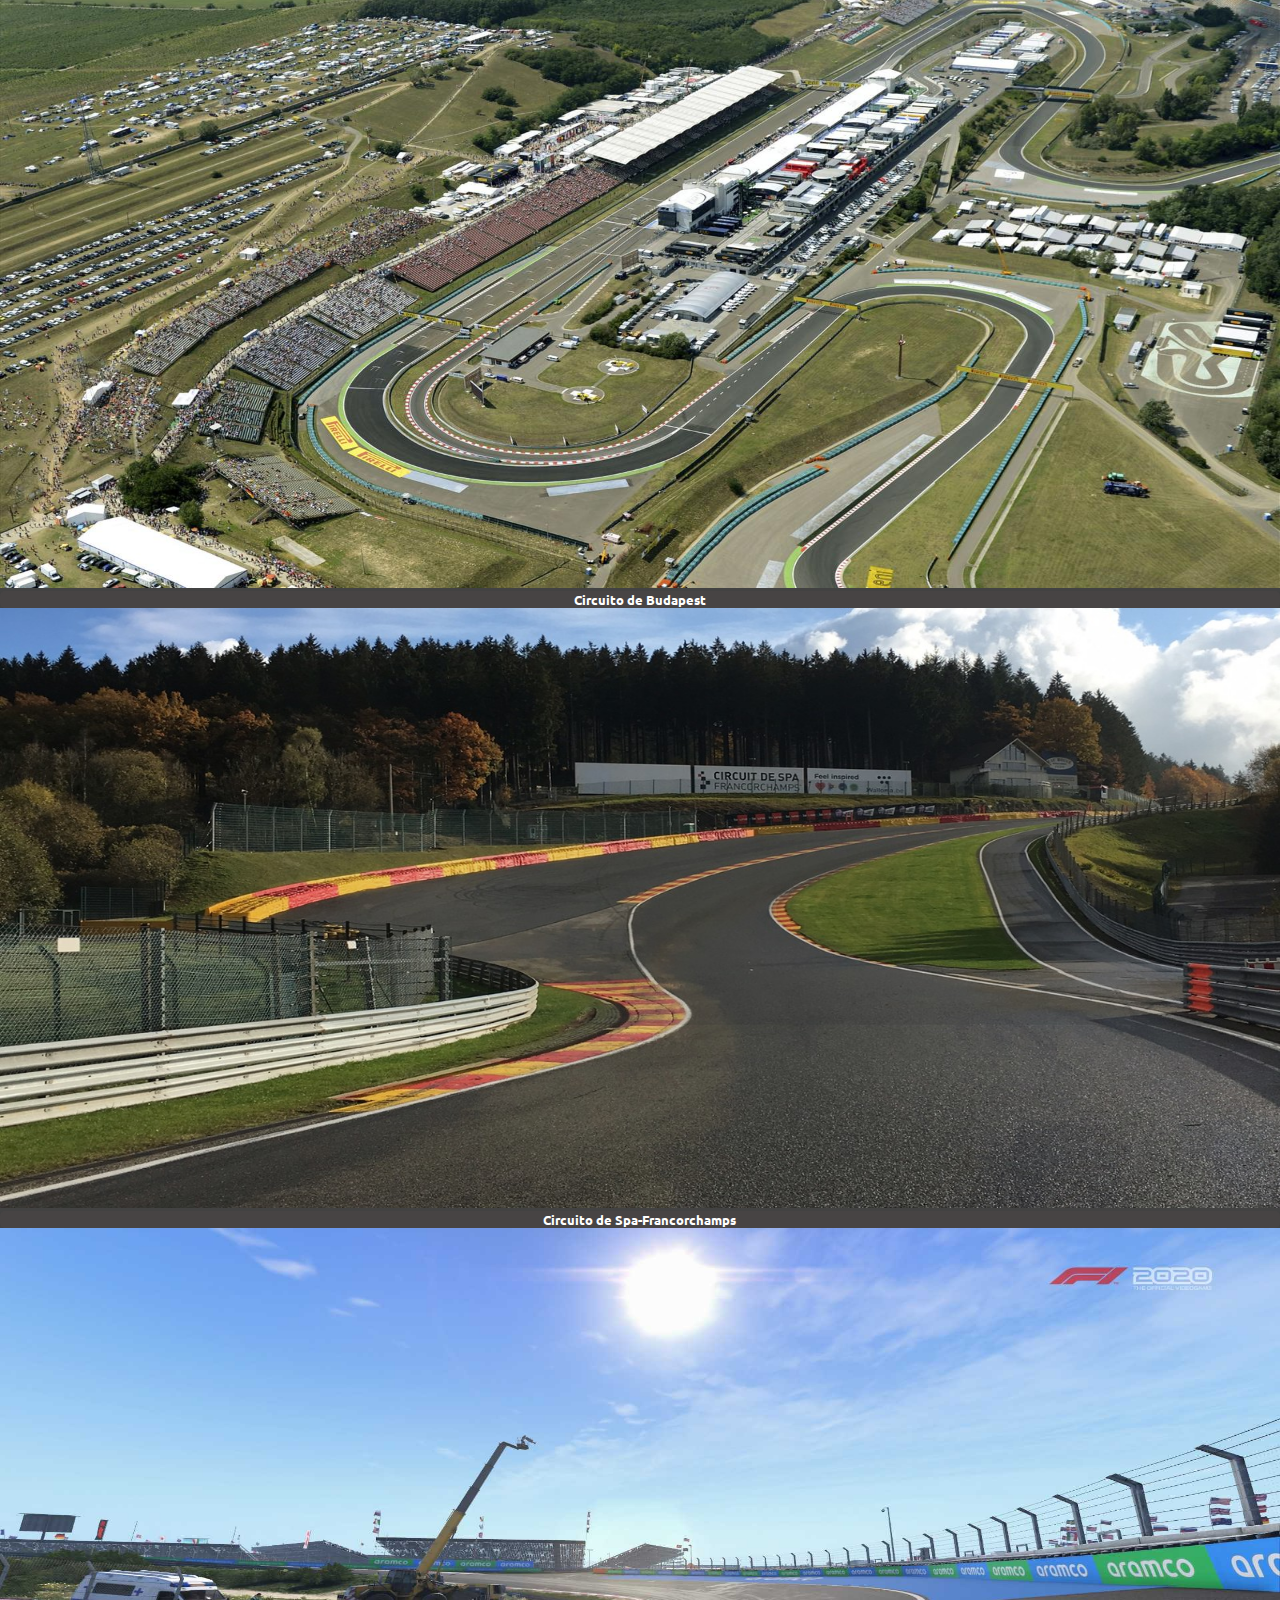
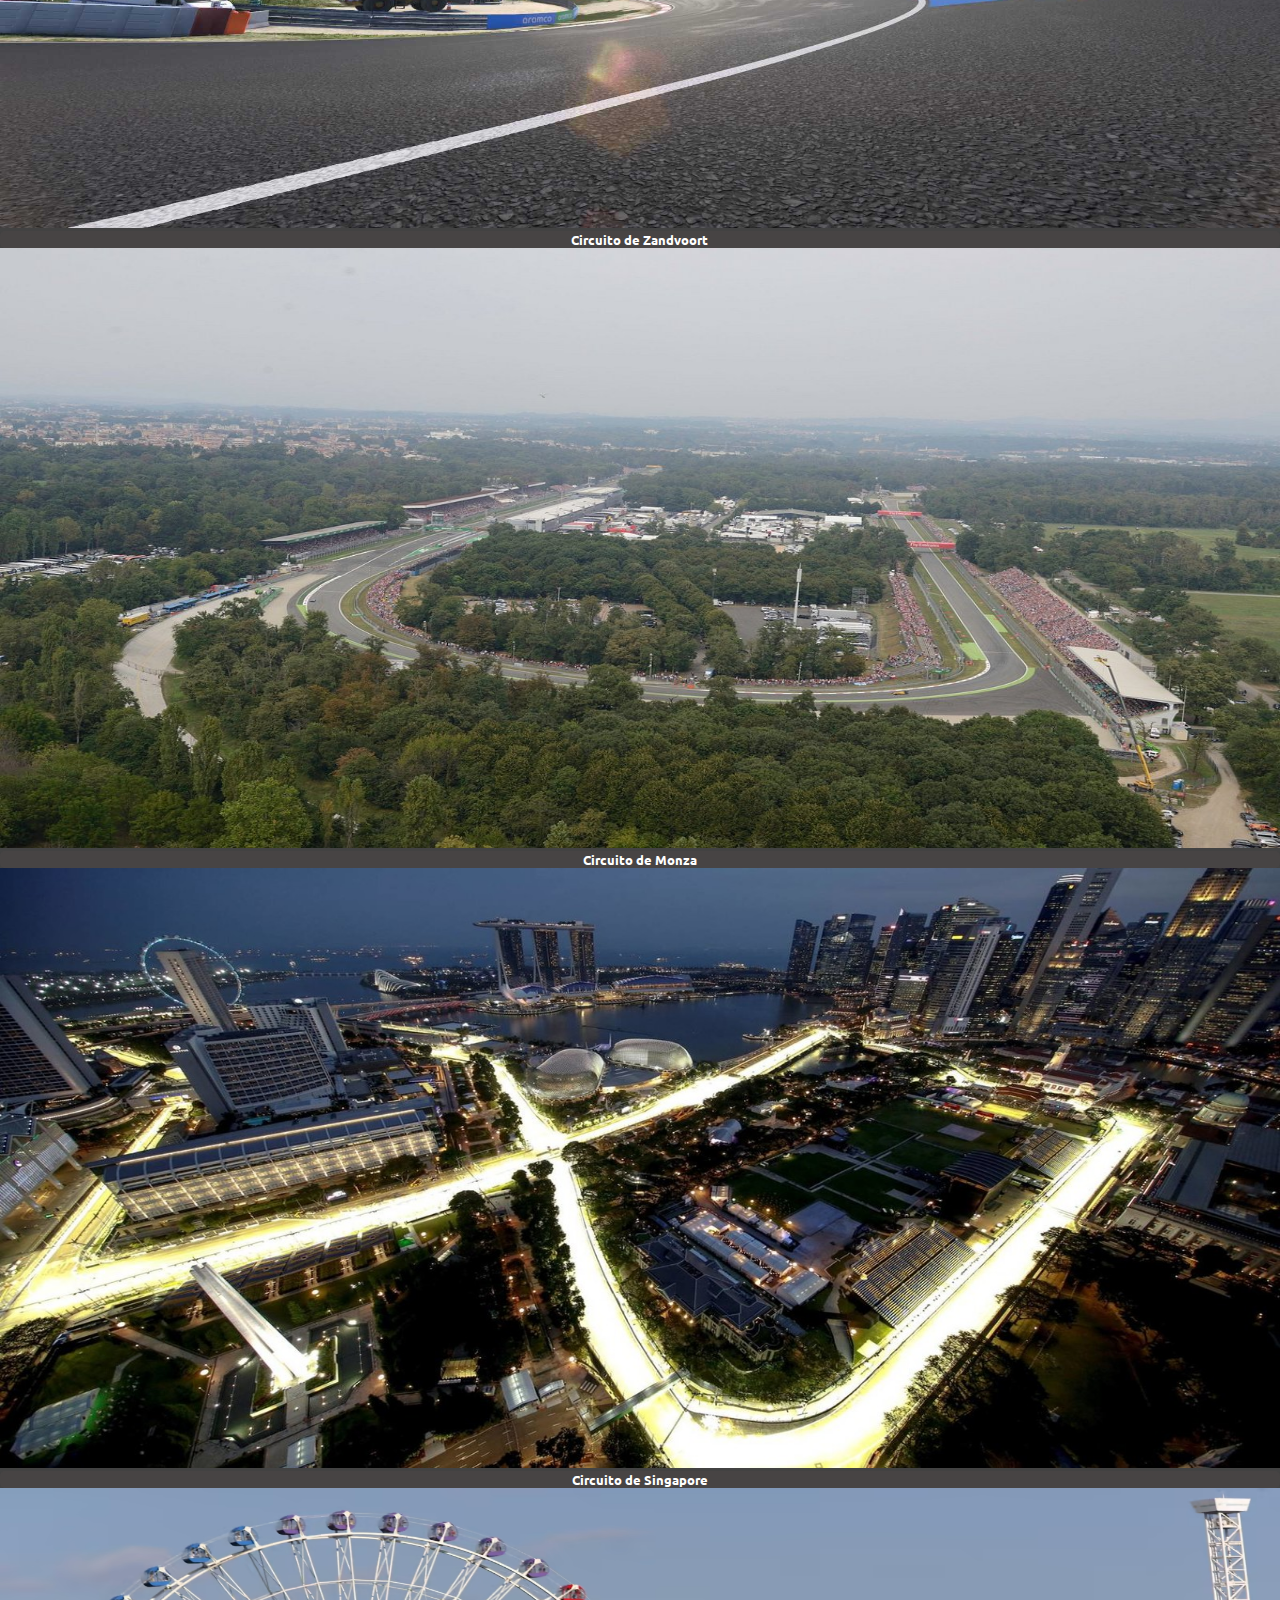
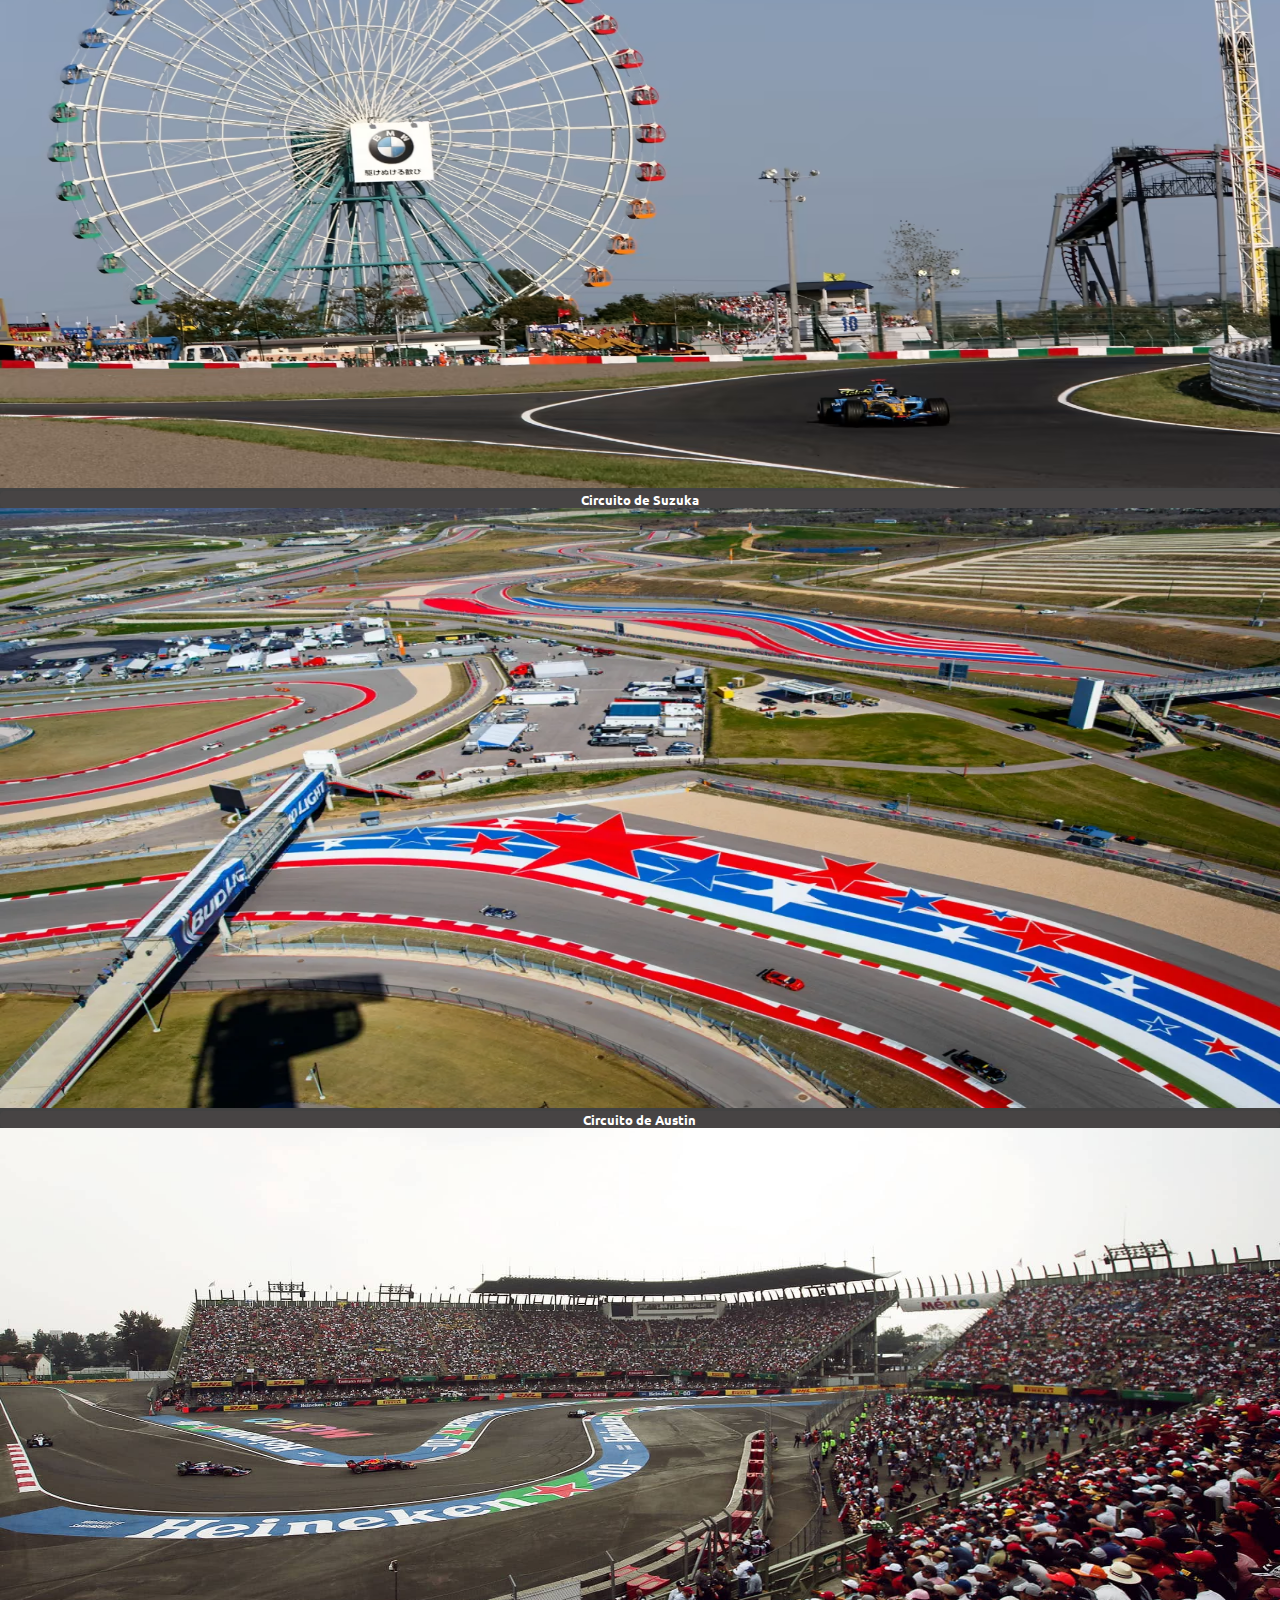
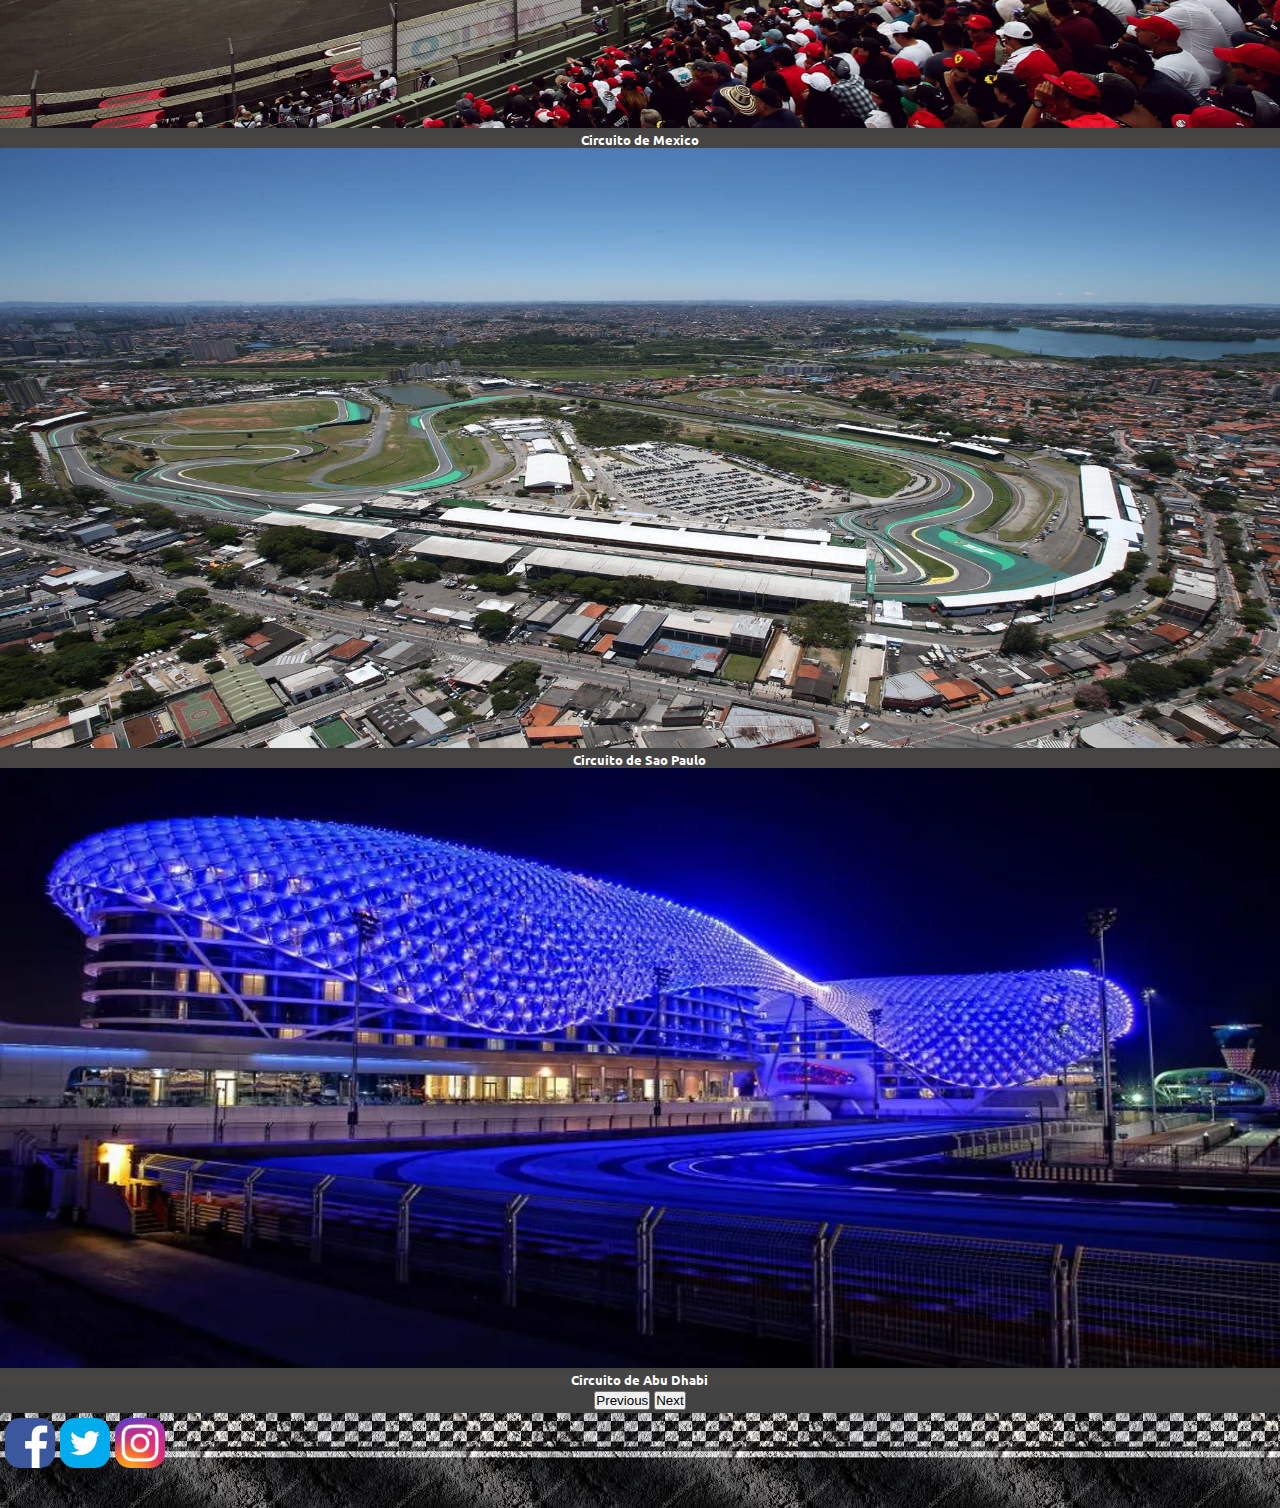
==== commit fb3c5c12: "Cambios para la segunda entrega" ====
--- a/secciones/circuitos.html
+++ b/secciones/circuitos.html
@@ -4,6 +4,7 @@
     <meta charset="UTF-8">
     <meta http-equiv="X-UA-Compatible" content="IE=edge">
     <meta name="viewport" content="width=device-width, initial-scale=1.0">
+    <link href="https://fonts.googleapis.com/css2?family=Ubuntu:wght@300;400&display=swap" rel="stylesheet">
     <!-- CSS only -->
     <link href="https://cdn.jsdelivr.net/npm/bootstrap@5.2.0-beta1/dist/css/bootstrap.min.css" rel="stylesheet" integrity="sha384-0evHe/X+R7YkIZDRvuzKMRqM+OrBnVFBL6DOitfPri4tjfHxaWutUpFmBp4vmVor" crossorigin="anonymous">
     <link rel="stylesheet" href="../estilos/style.css"> 
@@ -16,29 +17,29 @@
             <nav class="navbar navbar-expand-lg bg-dark">
                 <div class="container-fluid">
                   <a class="navbar-brand" href="../index.html">
-                     <img class="logoF1" src="../img/logo.png" alt="Logo Formula 1"> 
+                    <img class="logoF1" src="../img/logo.png" alt="Logo Formula 1"> 
                   </a>
                   <button class="navbar-toggler" type="button" data-bs-toggle="collapse" data-bs-target="#navbarNavAltMarkup" aria-controls="navbarNavAltMarkup" aria-expanded="false" aria-label="Toggle navigation">
                     <span class="navbar-toggler-icon"></span>
                   </button>
                   <div class="collapse navbar-collapse" id="navbarNavAltMarkup">
                     <div class="navbar-nav">
-                      <a class="nav-link active" aria-current="page" href="./ferrari.html">Ferrari</a>
-                      <a class="nav-link active" aria-current="page" href="./redBull.html">Red Bull</a>
-                      <a class="nav-link active" aria-current="page" href="./mercedes.html">Mercedes</a>
-                      <a class="nav-link active" aria-current="page" href="./circuitos.html">Circuitos</a>
-                      <a class="nav-link active" aria-current="page" href="./contacto.html">Contacto</a>
+                      <a class="nav-link active text-white" aria-current="page" href="./ferrari.html">Ferrari</a>
+                      <a class="nav-link active text-white" aria-current="page" href="./redBull.html">Red Bull</a>
+                      <a class="nav-link active text-white" aria-current="page" href="./mercedes.html">Mercedes</a>
+                      <a class="nav-link active text-white" aria-current="page" href="./circuitos.html">Circuitos</a>
+                      <a class="nav-link active text-white" aria-current="page" href="./contacto.html">Contacto</a>
                     </div>
                   </div>
                 </div>
               </nav>
         </header>
-
 
         <main>
             <h1>El calendario y los circuitos</h1>
                 
-            <p>La temporada 2022 estará compuesta por 23 carreras que se correrán en 4 continentes distintos. Cada pista representa un desafío único para los pilotos que deben adaptarse a las condiciones particulares de cada circuito. <br> Lorem ipsum dolor sit amet consectetur adipisicing elit. Aliquid saepe cumque laboriosam aliquam veritatis. Eum est veritatis porro molestiae officiis animi! Vel reiciendis eius laborum architecto ex itaque natus minima. <br>Lorem ipsum dolor sit amet consectetur adipisicing elit. Doloribus assumenda obcaecati eligendi ad. Iusto voluptatum atque recusandae quos unde, consectetur beatae corrupti quo! Asperiores laudantium temporibus animi sed, molestias consequatur!</p>
+            <p>La temporada 2022 estará compuesta por 22 carreras que se correrán en 4 continentes distintos. Cada pista representa un desafío único para los pilotos que deben adaptarse a las condiciones particulares de cada circuito.</p> 
+            <p>Se mantienen muchos circuitos históricos para la competencia como los de Mónaco, Monza e Imola. Y, como de costumbre, también se agregan nuevas carreras como la de Miami. De esta forma los organizadores de la competencia se aseguran de que se renueve el interes y el atractivo para los espectadores en cada temporada.</p>
         </main>
 
         <section class="calendario">
@@ -48,100 +49,176 @@
         </section>
 
             <!-- Galeria con las fotos de cada circuito -->
-
         <section class="galeria">
-            <figure>
-                <img class="imagenGaleria" src="../img/sakhir.jpg" alt="Circuito de Sakhir">
-                <figcaption>Sakhir (87 vueltas)</figcaption>
-            </figure>
-            <figure>
-                <img class="imagenGaleria" src="../img/jeddah.jpg" alt="Circuito de Jeddah">
-                <figcaption>Jeddah (50 vueltas)</figcaption>
-            </figure>
-            <figure>
-                <img class="imagenGaleria" src="../img/melbourne.jpg" alt="Circuito de Melbourne">
-                <figcaption>Melbourne (58 vueltas)</figcaption>
-            </figure>
-            <figure>
-                <img class="imagenGaleria" src="../img/imola.jpg" alt="Circuito de Imola">
-                <figcaption>Imola (63 vueltas)</figcaption>
-            </figure>
-            <figure>
-                <img class="imagenGaleria" src="../img/miami.jpg" alt="Circuito de Miami">
-                <figcaption>Miami (57 vueltas)</figcaption>
-            </figure>
-            <figure>
-                <img class="imagenGaleria" src="../img/barcelona.jpg" alt="Circuito de Barcelona">
-                <figcaption>Barcelona (66 vueltas)</figcaption>
-            </figure>
-            <figure>
-                <img class="imagenGaleria" src="../img/monaco.jpg" alt="Circuito de Monaco">
-                <figcaption>Monaco (78 vueltas)</figcaption>
-            </figure>
-            <figure>
-                <img class="imagenGaleria" src="../img/baku.jpg" alt="Circuito de Baku">
-                <figcaption>Baku (51 vueltas)</figcaption>
-            </figure>
-            <figure>
-                <img class="imagenGaleria" src="../img/montreal.jpg" alt="Circuito de Montreal">
-                <figcaption>Montreal (70 vueltas)</figcaption>
-            </figure>
-            <figure>
-                <img class="imagenGaleria" src="../img/silverstone.jpg" alt="Circuito de Silverstone">
-                <figcaption>Silverstone (52 vueltas)</figcaption>
-            </figure>
-            <figure>
-                <img class="imagenGaleria" src="../img/spielberg.jpg" alt="Circuito de Spielberg">
-                <figcaption>Spielberg (71 vueltas)</figcaption>
-            </figure>
-            <figure>
-                <img class="imagenGaleria" src="../img/leCastellet.jpg" alt="Circuito de le Castellet">
-                <figcaption>le Castellet (53 vueltas)</figcaption>
-            </figure>
-            <figure>
-                <img class="imagenGaleria" src="../img/budapest.jpg" alt="Circuito de Budapest">
-                <figcaption>Budapest (70 vueltas)</figcaption>
-            </figure>
-            <figure>
-                <img class="imagenGaleria" src="../img/spa.jpg" alt="Circuito de Spa">
-                <figcaption>Spa-Francorchamps (44 vueltas)</figcaption>
-            </figure>
-            <figure>
-                <img class="imagenGaleria" src="../img/zandvoort.jpg" alt="Circuito de Zandvoort">
-                <figcaption>Zandvoort (72 vueltas)</figcaption>
-            </figure>
-            <figure>
-                <img class="imagenGaleria" src="../img/monza.jpg" alt="Circuito de Monza">
-                <figcaption>Monza (53 vueltas)</figcaption>
-            </figure>
-            <figure>
-                <img class="imagenGaleria" src="../img/sochi.jpg" alt="Circuito de Sochi">
-                <figcaption>Sochi (53 vueltas)</figcaption>
-            </figure>
-            <figure>
-                <img class="imagenGaleria" src="../img/singapore.jpg" alt="Circuito de Singapore">
-                <figcaption>Singapore (61 vueltas)</figcaption>
-            </figure>
-            <figure>
-                <img class="imagenGaleria" src="../img/suzuka.jpg" alt="Circuito de Suzuka">
-                <figcaption>Suzuka (53 vueltas)</figcaption>
-            </figure>
-            <figure>
-                <img class="imagenGaleria" src="../img/austin.jpg" alt="Circuito de Austin">
-                <figcaption>Austin (56 vueltas)</figcaption>
-            </figure>
-            <figure>
-                <img class="imagenGaleria" src="../img/mexico.jpg" alt="Circuito de Mexico">
-                <figcaption>Mexico (71 vueltas)</figcaption>
-            </figure>
-            <figure>
-                <img class="imagenGaleria" src="../img/saoPaulo.jpg" alt="Circuito de Sao Paulo">
-                <figcaption>Sao Paulo (71 vueltas)</figcaption>
-            </figure>
-            <figure>
-                <img class="imagenGaleria" src="../img/abuDhabi.jpg" alt="Circuito de Abu Dhabi">
-                <figcaption>Abu Dhabi (58 vueltas)</figcaption>
-            </figure>
+          <div id="carouselExampleCaptions" class="carousel slide" data-bs-ride="false">
+            <div class="carousel-indicators">
+              <button type="button" data-bs-target="#carouselExampleCaptions" data-bs-slide-to="0" class="active" aria-current="true" aria-label="Slide 1"></button>
+              <button type="button" data-bs-target="#carouselExampleCaptions" data-bs-slide-to="1" aria-label="Slide 2"></button>
+              <button type="button" data-bs-target="#carouselExampleCaptions" data-bs-slide-to="2" aria-label="Slide 3"></button>
+              <button type="button" data-bs-target="#carouselExampleCaptions" data-bs-slide-to="3" aria-label="Slide 4"></button>
+              <button type="button" data-bs-target="#carouselExampleCaptions" data-bs-slide-to="4" aria-label="Slide 5"></button>
+              <button type="button" data-bs-target="#carouselExampleCaptions" data-bs-slide-to="5" aria-label="Slide 6"></button>
+              <button type="button" data-bs-target="#carouselExampleCaptions" data-bs-slide-to="6" aria-label="Slide 7"></button>
+              <button type="button" data-bs-target="#carouselExampleCaptions" data-bs-slide-to="7" aria-label="Slide 8"></button>
+              <button type="button" data-bs-target="#carouselExampleCaptions" data-bs-slide-to="8" aria-label="Slide 9"></button>
+              <button type="button" data-bs-target="#carouselExampleCaptions" data-bs-slide-to="9" aria-label="Slide 10"></button>
+              <button type="button" data-bs-target="#carouselExampleCaptions" data-bs-slide-to="10" aria-label="Slide 11"></button>
+              <button type="button" data-bs-target="#carouselExampleCaptions" data-bs-slide-to="11" aria-label="Slide 12"></button>
+              <button type="button" data-bs-target="#carouselExampleCaptions" data-bs-slide-to="12" aria-label="Slide 13"></button>
+              <button type="button" data-bs-target="#carouselExampleCaptions" data-bs-slide-to="13" aria-label="Slide 14"></button>
+              <button type="button" data-bs-target="#carouselExampleCaptions" data-bs-slide-to="14" aria-label="Slide 15"></button>
+              <button type="button" data-bs-target="#carouselExampleCaptions" data-bs-slide-to="15" aria-label="Slide 16"></button>
+              <button type="button" data-bs-target="#carouselExampleCaptions" data-bs-slide-to="16" aria-label="Slide 17"></button>
+              <button type="button" data-bs-target="#carouselExampleCaptions" data-bs-slide-to="17" aria-label="Slide 18"></button>
+              <button type="button" data-bs-target="#carouselExampleCaptions" data-bs-slide-to="18" aria-label="Slide 19"></button>
+              <button type="button" data-bs-target="#carouselExampleCaptions" data-bs-slide-to="19" aria-label="Slide 20"></button>
+              <button type="button" data-bs-target="#carouselExampleCaptions" data-bs-slide-to="20" aria-label="Slide 21"></button>
+              <button type="button" data-bs-target="#carouselExampleCaptions" data-bs-slide-to="21" aria-label="Slide 22"></button>
+              <button type="button" data-bs-target="#carouselExampleCaptions" data-bs-slide-to="22" aria-label="Slide 23"></button>
+            </div>
+            <div class="carousel-inner">
+              <div class="carousel-item active">
+                <img src="../img/sakhir.jpg" class="d-block w-100 imagenGaleria" alt="Circuito de Sakhir">
+                <div class="carousel-caption d-none d-md-block">
+                  <h5>Circuito de Sakhir</h5>
+                </div>
+              </div>
+              <div class="carousel-item">
+                <img src="../img/jeddah.jpg" class="d-block w-100" alt="Circuito de Jeddah">
+                <div class="carousel-caption d-none d-md-block">
+                  <h5>Circuito de Jeddah</h5>
+                </div>
+              </div>
+              <div class="carousel-item">
+                <img src="../img/melbourne.jpg" class="d-block w-100" alt="Circuito de Melbourne">
+                <div class="carousel-caption d-none d-md-block">
+                  <h5>Circuito de Melbourne</h5>
+                </div>
+              </div>
+              <div class="carousel-item">
+                <img src="../img/imola.jpg" class="d-block w-100" alt="Circuito de Imola">
+                <div class="carousel-caption d-none d-md-block">
+                  <h5>Circuito de Imola</h5>
+                </div>
+              </div>
+              <div class="carousel-item">
+                <img src="../img/miami.jpg" class="d-block w-100" alt="Circuito de Miami">
+                <div class="carousel-caption d-none d-md-block">
+                  <h5>Circuito de Miami</h5>
+                </div>
+              </div>
+              <div class="carousel-item">
+                <img src="../img/barcelona.jpg" class="d-block w-100" alt="Circuito de Barcelona">
+                <div class="carousel-caption d-none d-md-block">
+                  <h5>Circuito de Barcelona</h5>
+                </div>
+              </div>
+              <div class="carousel-item">
+                <img src="../img/monaco.jpg" class="d-block w-100" alt="Circuito de Monaco">
+                <div class="carousel-caption d-none d-md-block">
+                  <h5>Circuito de Monaco</h5>
+                </div>
+              </div>
+              <div class="carousel-item">
+                <img src="../img/baku.jpg" class="d-block w-100" alt="Circuito de Baku">
+                <div class="carousel-caption d-none d-md-block">
+                  <h5>Circuito de Baku</h5>
+                </div>
+              </div>
+              <div class="carousel-item">
+                <img src="../img/montreal.jpg" class="d-block w-100" alt="Circuito de Montreal">
+                <div class="carousel-caption d-none d-md-block">
+                  <h5>Circuito de Montreal</h5>
+                </div>
+              </div>
+              <div class="carousel-item">
+                <img src="../img/silverstone.jpg" class="d-block w-100" alt="Circuito de Silverstone">
+                <div class="carousel-caption d-none d-md-block">
+                  <h5>Circuito de Silverstone</h5>
+                </div>
+              </div>
+              <div class="carousel-item">
+                <img src="../img/spielberg.jpg" class="d-block w-100" alt="Circuito de Spielberg">
+                <div class="carousel-caption d-none d-md-block">
+                  <h5>Circuito de Spielberg</h5>
+                </div>
+              </div>
+              <div class="carousel-item">
+                <img src="../img/leCastellet.jpg" class="d-block w-100" alt="Circuito de le Castellet">
+                <div class="carousel-caption d-none d-md-block">
+                  <h5>Circuito de le Castellet</h5>
+                </div>
+              </div>
+              <div class="carousel-item">
+                <img src="../img/budapest.jpg" class="d-block w-100" alt="Circuito de Budapest">
+                <div class="carousel-caption d-none d-md-block">
+                  <h5>Circuito de Budapest</h5>
+                </div>
+              </div>
+              <div class="carousel-item">
+                <img src="../img/spa.jpg" class="d-block w-100" alt="Circuito de Spa-Francorchamps">
+                <div class="carousel-caption d-none d-md-block">
+                  <h5>Circuito de Spa-Francorchamps</h5>
+                </div>
+              </div>
+              <div class="carousel-item">
+                <img src="../img/zandvoort.jpg" class="d-block w-100" alt="Circuito de Zandvoort">
+                <div class="carousel-caption d-none d-md-block">
+                  <h5>Circuito de Zandvoort</h5>
+                </div>
+              </div>
+              <div class="carousel-item">
+                <img src="../img/monza.jpg" class="d-block w-100" alt="Circuito de Monza">
+                <div class="carousel-caption d-none d-md-block">
+                  <h5>Circuito de Monza</h5>
+                </div>
+              </div>
+              <div class="carousel-item">
+                <img src="../img/singapore.jpg" class="d-block w-100" alt="Circuito de Singapore">
+                <div class="carousel-caption d-none d-md-block">
+                  <h5>Circuito de Singapore</h5>
+                </div>
+              </div>
+              <div class="carousel-item">
+                <img src="../img/suzuka.jpg" class="d-block w-100" alt="Circuito de Suzuka">
+                <div class="carousel-caption d-none d-md-block">
+                  <h5>Circuito de Suzuka</h5>
+                </div>
+              </div>
+              <div class="carousel-item">
+                <img src="../img/austin.jpg" class="d-block w-100" alt="Circuito de Austin">
+                <div class="carousel-caption d-none d-md-block">
+                  <h5>Circuito de Austin</h5>
+                </div>
+              </div>
+              <div class="carousel-item">
+                <img src="../img/mexico.jpg" class="d-block w-100" alt="Circuito de Mexico">
+                <div class="carousel-caption d-none d-md-block">
+                  <h5>Circuito de Mexico</h5>
+                </div>
+              </div>
+              <div class="carousel-item">
+                <img src="../img/saoPaulo.jpg" class="d-block w-100" alt="Circuito de Sao Paulo">
+                <div class="carousel-caption d-none d-md-block">
+                  <h5>Circuito de Sao Paulo</h5>
+                </div>
+              </div>
+              <div class="carousel-item">
+                <img src="../img/abuDhabi.jpg" class="d-block w-100" alt="Circuito de Abu Dhabi">
+                <div class="carousel-caption d-none d-md-block">
+                  <h5>Circuito de Abu Dhabi</h5>
+                </div>
+              </div>
+            </div>
+            <button class="carousel-control-prev" type="button" data-bs-target="#carouselExampleCaptions" data-bs-slide="prev">
+              <span class="carousel-control-prev-icon" aria-hidden="true"></span>
+              <span class="visually-hidden">Previous</span>
+            </button>
+            <button class="carousel-control-next" type="button" data-bs-target="#carouselExampleCaptions" data-bs-slide="next">
+              <span class="carousel-control-next-icon" aria-hidden="true"></span>
+              <span class="visually-hidden">Next</span>
+            </button>
+          </div>
         </section>
 
         <footer>    
--- a/estilos/style.css
+++ b/estilos/style.css
@@ -6,8 +6,8 @@
 }
 
 body {
-    font-family: Arial, Helvetica, sans-serif;
-    background-color: #333;
+    font-family: 'Ubuntu', sans-serif;
+    background-color: rgb(66, 66, 66);
 }
 
 .header {
@@ -16,6 +16,14 @@
 
 .logoF1 {
     max-height: 20px;
+}
+
+.navbar-nav a {
+    transition: all 0.5s ease;
+}
+
+.navbar-nav a:hover {
+    background-color: red;
 }
 
 ul li a {
@@ -35,7 +43,7 @@
     grid-area: main;
     border-radius: 5px;
     padding-top: 5px;
-    margin: 5px 5px;
+    margin: 5px 10px;
     color: white;
 }
 
@@ -43,31 +51,12 @@
     color: white;
 }
 
-.titulo {
+h1 {
     margin: 5px 0px;
 }
 
-.parrafo {
-    margin: 10px 0px;
-}
-
-#content1 {
-    background: #6fffd2;
-    grid-area: content1;
-    border-radius: 5px;
-    padding-top: 5px;
-}
-
-iframe {
-    width: 98%;
-    margin: 0px 5px;
-}
-
-#content2 {
-    background: #64ffda;
-    grid-area: content2;
-    border-radius: 5px;
-    padding-top: 5px;
+p {
+    margin: 1em 0;
 }
 
 footer {
@@ -99,10 +88,24 @@
     "content2"
     "footer";
     gap: 0.2rem;
-    /* font-weight: 800;
-    font-size: 15px;
-    color: #004d40; */
     text-align:center;
+}
+
+#content1 {
+    grid-area: content1;
+    border-radius: 5px;
+    padding-top: 5px;
+}
+
+#content2 {
+    grid-area: content2;
+    border-radius: 5px;
+    padding-top: 5px;
+}
+
+iframe {
+    width: 98%;
+    margin: 0px 5px;
 }
 
 /* CIRCUITOS */
@@ -121,38 +124,19 @@
     text-align: center;
 }
 
-
 .calendario {
     grid-area: calendario;
-    /* display: flex;
-    justify-content: center; */
     margin: 5px 10px;
-}
-
+}                                                           
+
+/* Display none porque pierde mucha resolución */
 .imagenCalendario {
-    width: 95%;
-    height: auto;
-
+    width: 100%;
+    display: none;
 } 
 
 .galeria {
     grid-area: galeria;
-    display: grid;
-    grid-template-columns: 1fr;
-    grid-template-rows: auto;
-    display: flex;
-    justify-content: center;
-    flex-wrap: wrap;
-    color: white;
-}
-
-.imagenGaleria {
-    width: 95vw;
-    height: 30vh;  
-}
-
-figcaption {
-    margin: 5px 0px;
 }
 
 /* EQUIPOS */
@@ -166,28 +150,64 @@
     grid-template-areas: 
     "header"
     "main"
-    "autos"
     "pilotos"
+    "galeriaEquipos"
     "footer";
 }
 
-.auto {
-    grid-area: autos;
-}
-
-.tituloAuto {
-    margin: 10px 0px;
+.galeriaEquipos {
+    grid-area: galeriaEquipos;
+}
+
+.carousel-inner img, .carousel-item img {
+    width: 100vw;
+    height: 40vh;
+    max-height: 600px;
+}
+
+.carousel-caption {
+    background-color: rgba(75, 70, 70, 0.658);
+    border-radius: 5px;
 }
 
 .pilotos {
     grid-area: pilotos;
+    display: flex;
+    flex-direction: column;
 }
 
 .tituloPilotos {
-    margin: 10px 0px;
-}
-
-.imagenAuto, .imagenPiloto {
+    margin: 10px 0px 0px;
+}
+
+.piloto {
+    background-color: rgb(31, 30, 30);
+    display: flex;
+    flex-direction: column;
+    border-radius: 15%;
+    width: 90vw;
+    margin: 2em 1.2em;
+    padding: 1em;
+    align-items: center;
+}
+
+.imagenPiloto {
+    width: 75%;
+    height: auto;
+    border-radius: 15%;
+    margin-top: 1em;
+}
+
+.nombrePiloto {
+    margin-left: 1em;
+}
+
+.descripcionPiloto {
+    text-align: start;
+    width: 75%;
+}
+
+.imagenAuto {
     width: 90vw;
     height: 30vh;
 }
@@ -203,30 +223,19 @@
     grid-template-areas: 
     "header"
     "main"
-    "containerImagenContacto"
     "footer";
-}
-
-.containerImagenContacto {
-    grid-area: containerImagenContacto;
-    margin: 20px 0px;
-}
-
-.imagenContacto {
-    width: 90vw;
-    border-radius: 8%;
 }
 
 .formulario {
     width: 80vw;
-    /* height: 80vh; */
-    margin-left: 20px;
+    height: 75vh;
+    margin: 2em;
 }
 
 form {
     border: solid #fff;
     border-radius: 8%;
-    padding: 10px 20px;
+    padding: 10px;
 }
 
 .tituloContacto {
@@ -240,15 +249,28 @@
     margin: 10px 15px;
 }
 
+textarea {
+    height: 6vh;
+}
+
 .checkbox {
     width: auto;
 }
 
 .boton {
-    height: 6vh;
-}
-
-@media only screen and (min-width:550px) {
+    height: 8vh;
+    background-color: #eee;
+    border-radius: 4%;
+    transition: all 0.5s ease;
+    text-align: center;
+    
+}
+
+.boton:hover {
+    background-color: #999;
+}
+
+@media only screen and (min-width:576px) {
     /* INDEX */
     iframe {
         height: 30vh;
@@ -265,17 +287,12 @@
     }
 
     /* CIRCUITOS */
-    .containerCircuitos {
-        grid-template-columns: 1fr 1fr ;
-        grid-template-areas: 
-        "header header"
-        "main calendario"
-        "galeria galeria"
-        "footer footer";
-    }
-    .imagenGaleria {
-    width: 48vw;
-    height: 30vh;
+    .imagenCalendario {
+        display: block;
+
+    } 
+    .carousel-inner img, .carousel-item img {
+        height: 60vh;
     }
 
     /* EQUIPOS */
@@ -284,8 +301,8 @@
         grid-template-areas: 
         "header header"
         "main main"
-        "autos autos"
         "pilotos pilotos"
+        "galeriaEquipos galeriaEquipos"
         "footer footer";
     }
     .pilotos {
@@ -299,37 +316,19 @@
     .tituloPilotos {
         grid-area: tituloPilotos;
     }
+    .piloto {
+        width: 43vw;
+    }
     .piloto1 {
         grid-area: piloto1;
     }
     .piloto2 {
         grid-area: piloto2;
-    }
-    .imagenPiloto {
-        width: 45vw;
-    }
-    .imagenAuto {
-        width: 95vw;
-        height: 50vh;
     }
 
     /* CONTACTO */
     .formulario {
         width: 45vw;
-        height: 80vh;
-    }
-    .containerContacto {
-        grid-template-columns: 1fr 1fr;
-        grid-template-rows: auto;
-        grid-template-areas: 
-        "header header"
-        "main containerImagenContacto"
-        "footer footer";
-    }
-    
-    .imagenContacto {
-        width: 45vw;
-        border-radius: 8%;
     }
 } 
 
@@ -352,23 +351,19 @@
     .galeria {
         grid-template-columns: 1fr 1fr 1fr;
     }
-    .imagenGaleria {
-        width: 32vw;
-        height: 36vh;
-        transition: all 1s;
-    }
-    .imagenGaleria:hover {
-        transform: scale(1.1);
+    .containerCircuitos {
+        grid-template-columns: 1fr 1fr 1fr ;
+        grid-template-areas: 
+        "header header header"
+        "main calendario calendario"
+        "galeria galeria galeria"
+        "footer footer footer";
+    }
+    .carousel-inner img, .carousel-item img {
+    height: 90vh;
     }
 
     /* EQUIPOS */
-    .containerEquipos {
-        grid-template-areas: 
-        "header header"
-        "main autos"
-        "pilotos pilotos"
-        "footer footer";
-    }
     .articuloEquipo {
         margin-top: 10px;
     }
@@ -376,14 +371,10 @@
         width: 45vw;
         height: 40vh;
     }
-    .imagenPiloto {
-        width: 30vw;
-        height: 40vh;
-    }
 
     /* CONTACTO */
     .formulario {
-        width: 40vw;
-    }
-}
-
+        width: 35vw;
+    }
+}
+
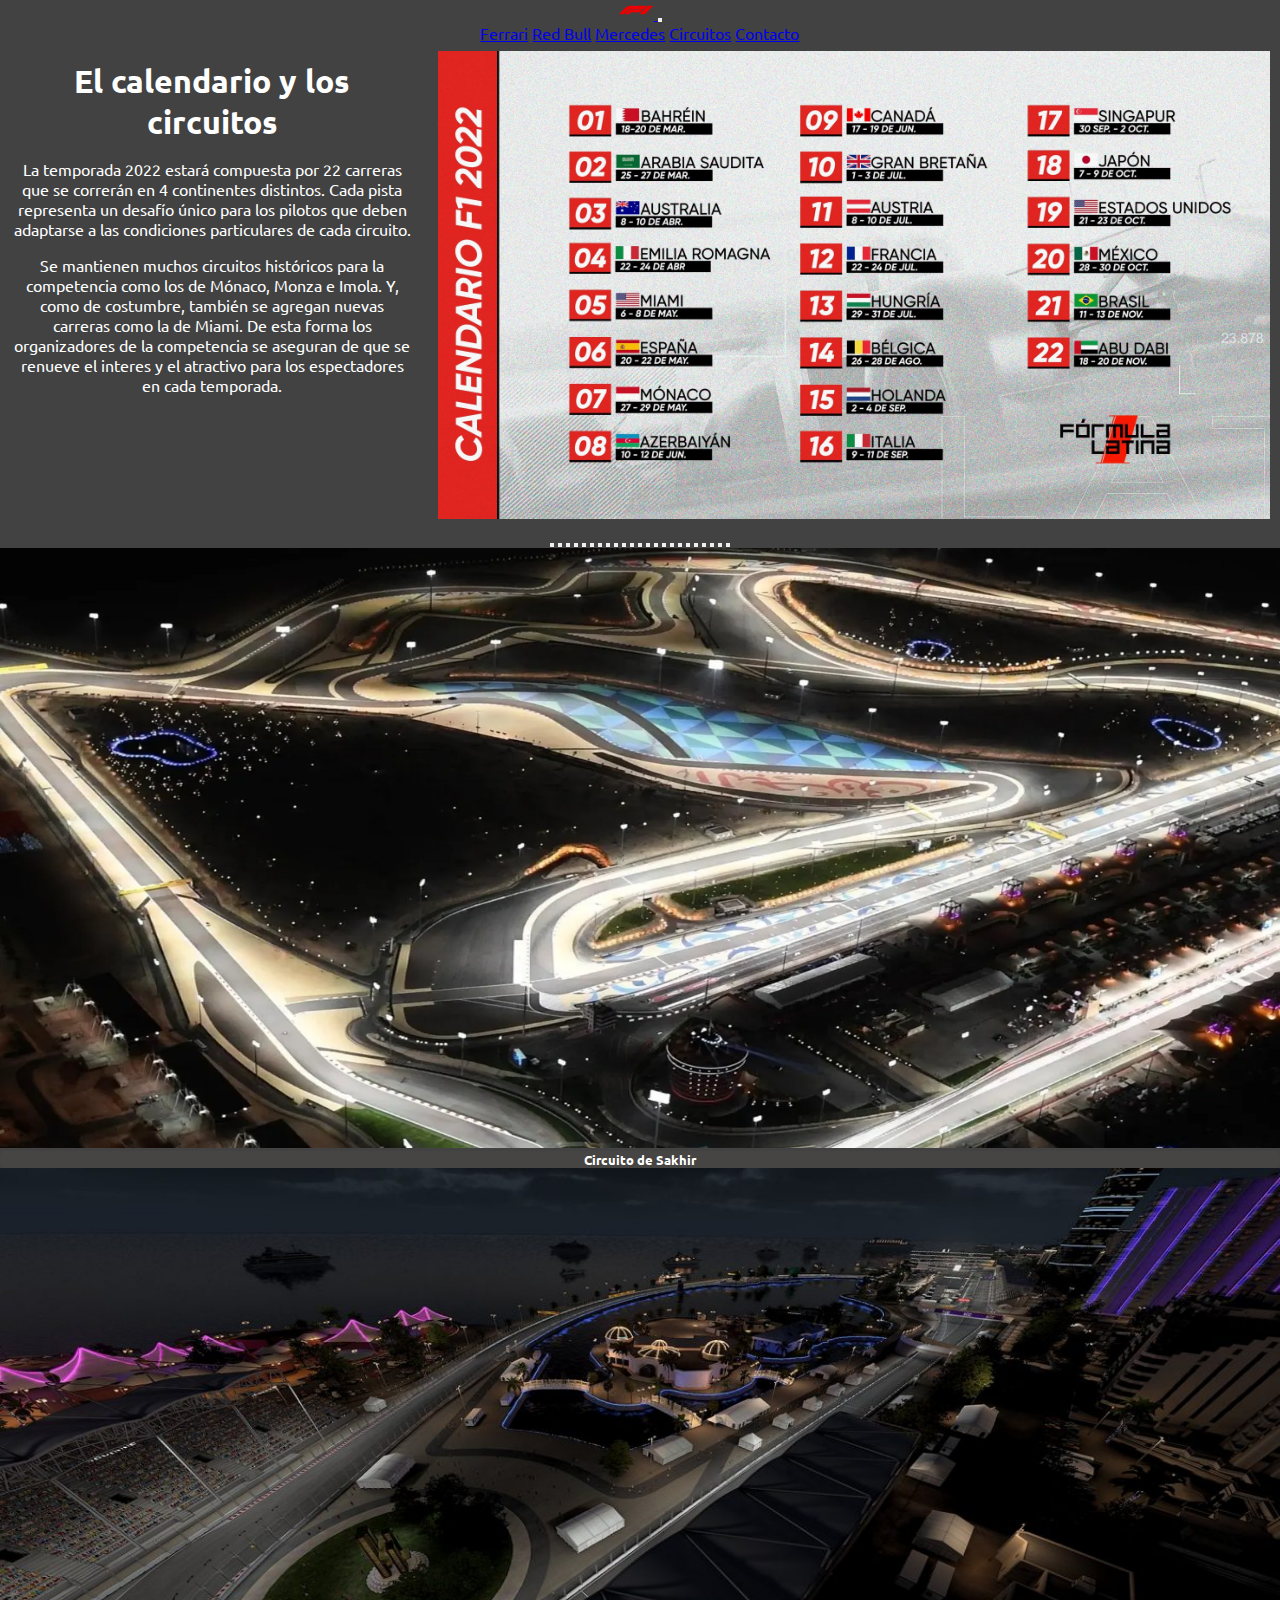
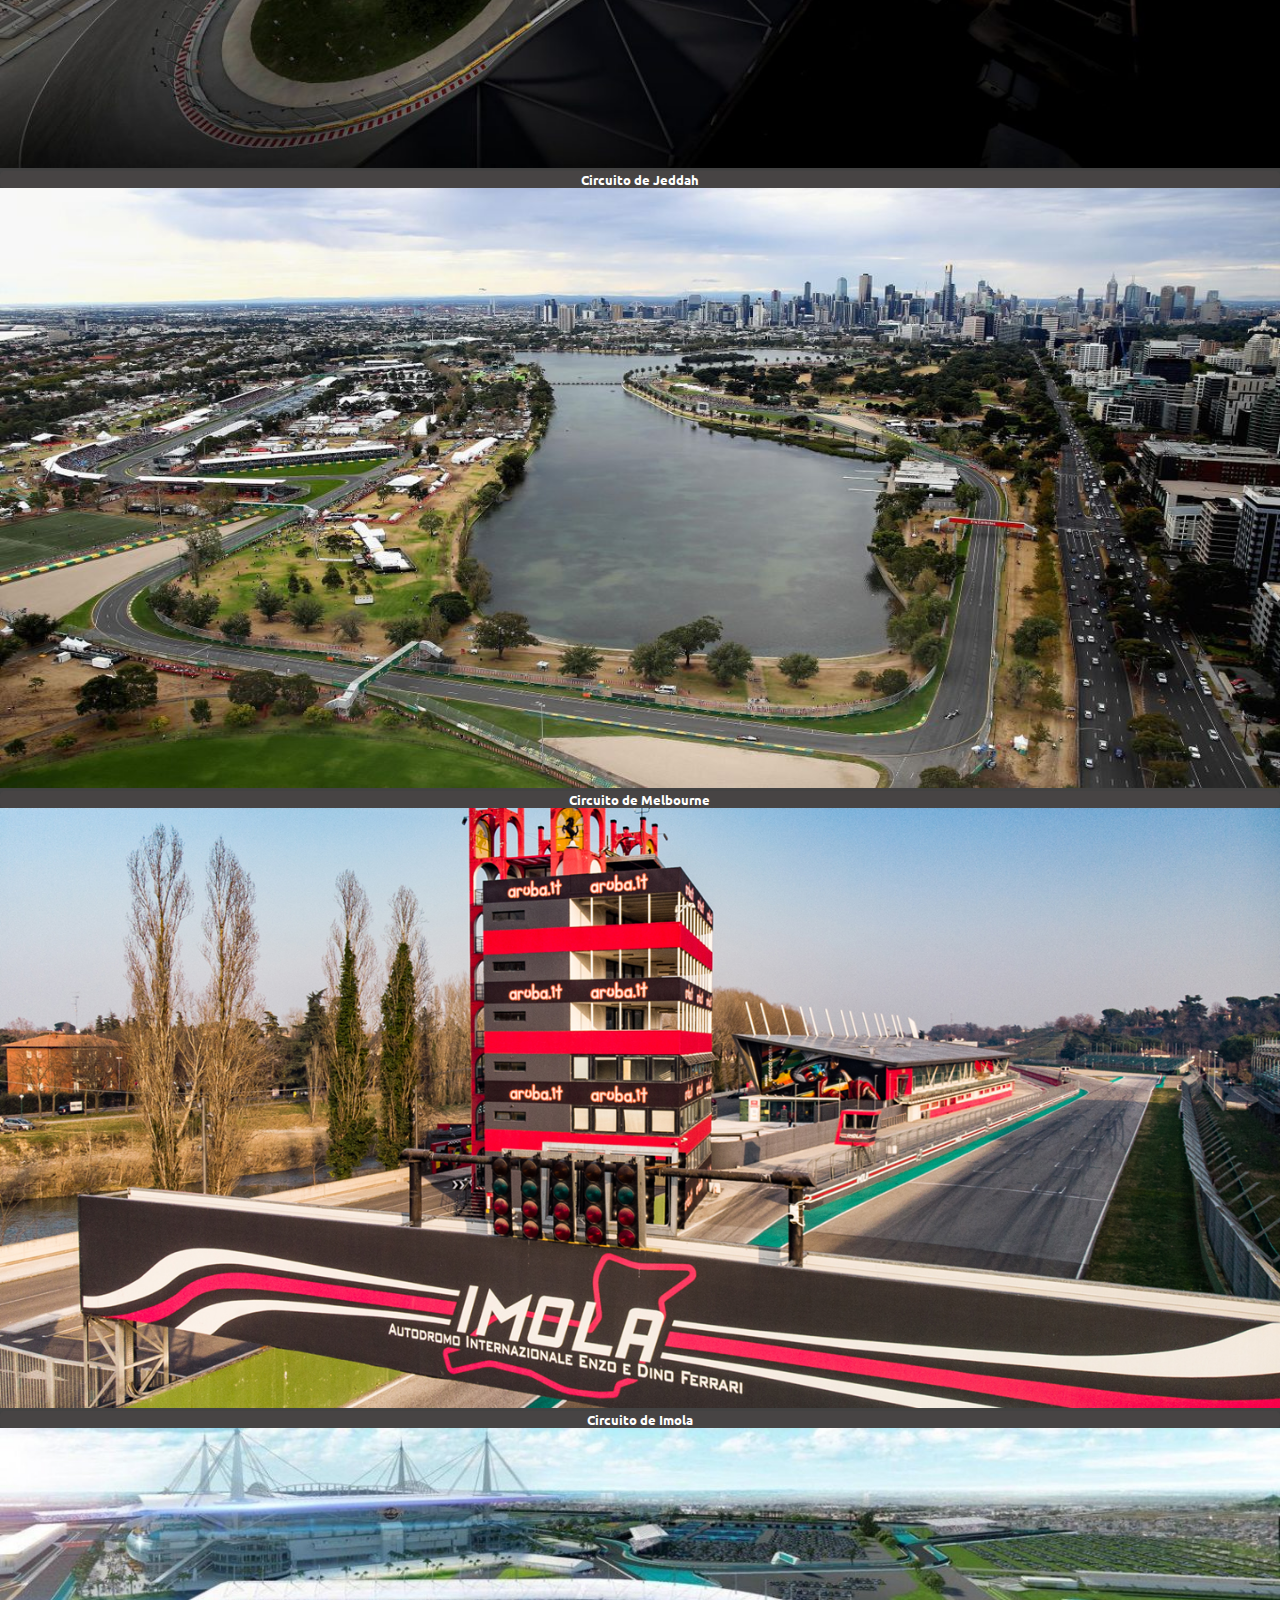
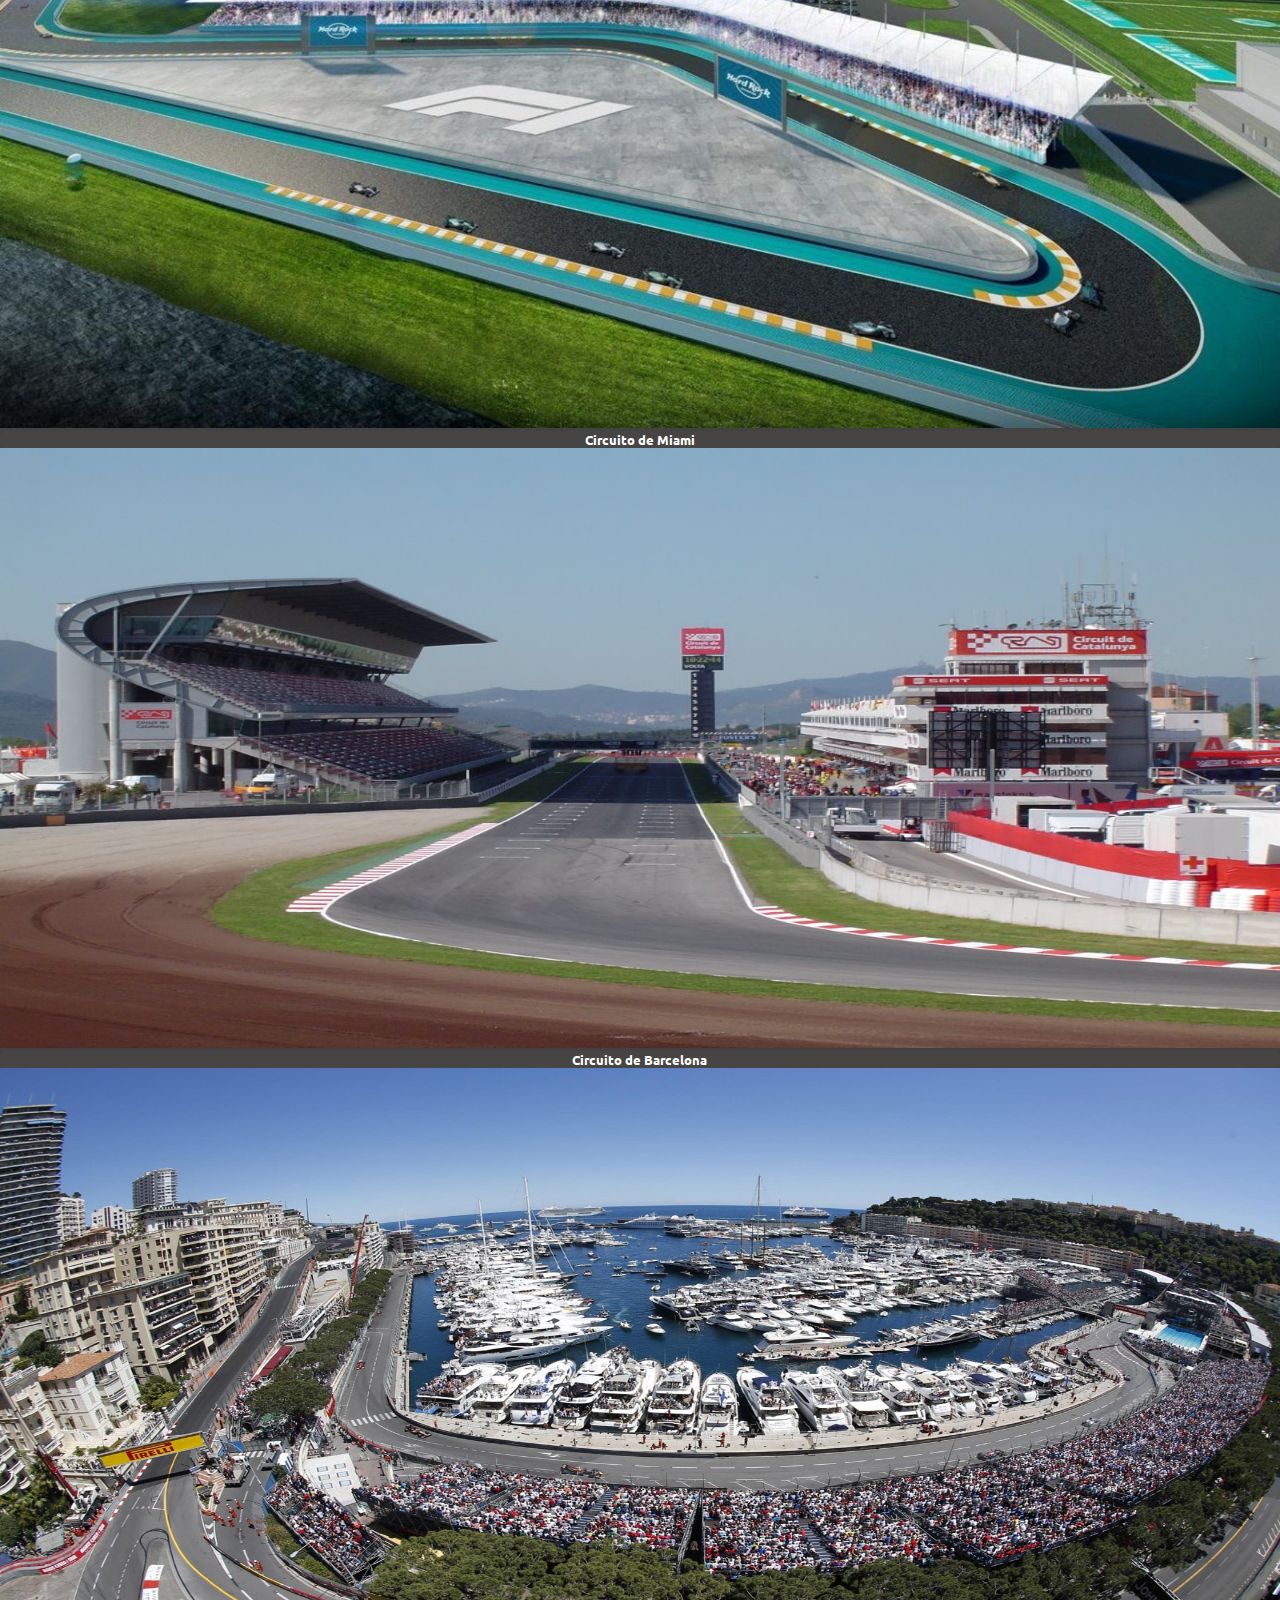
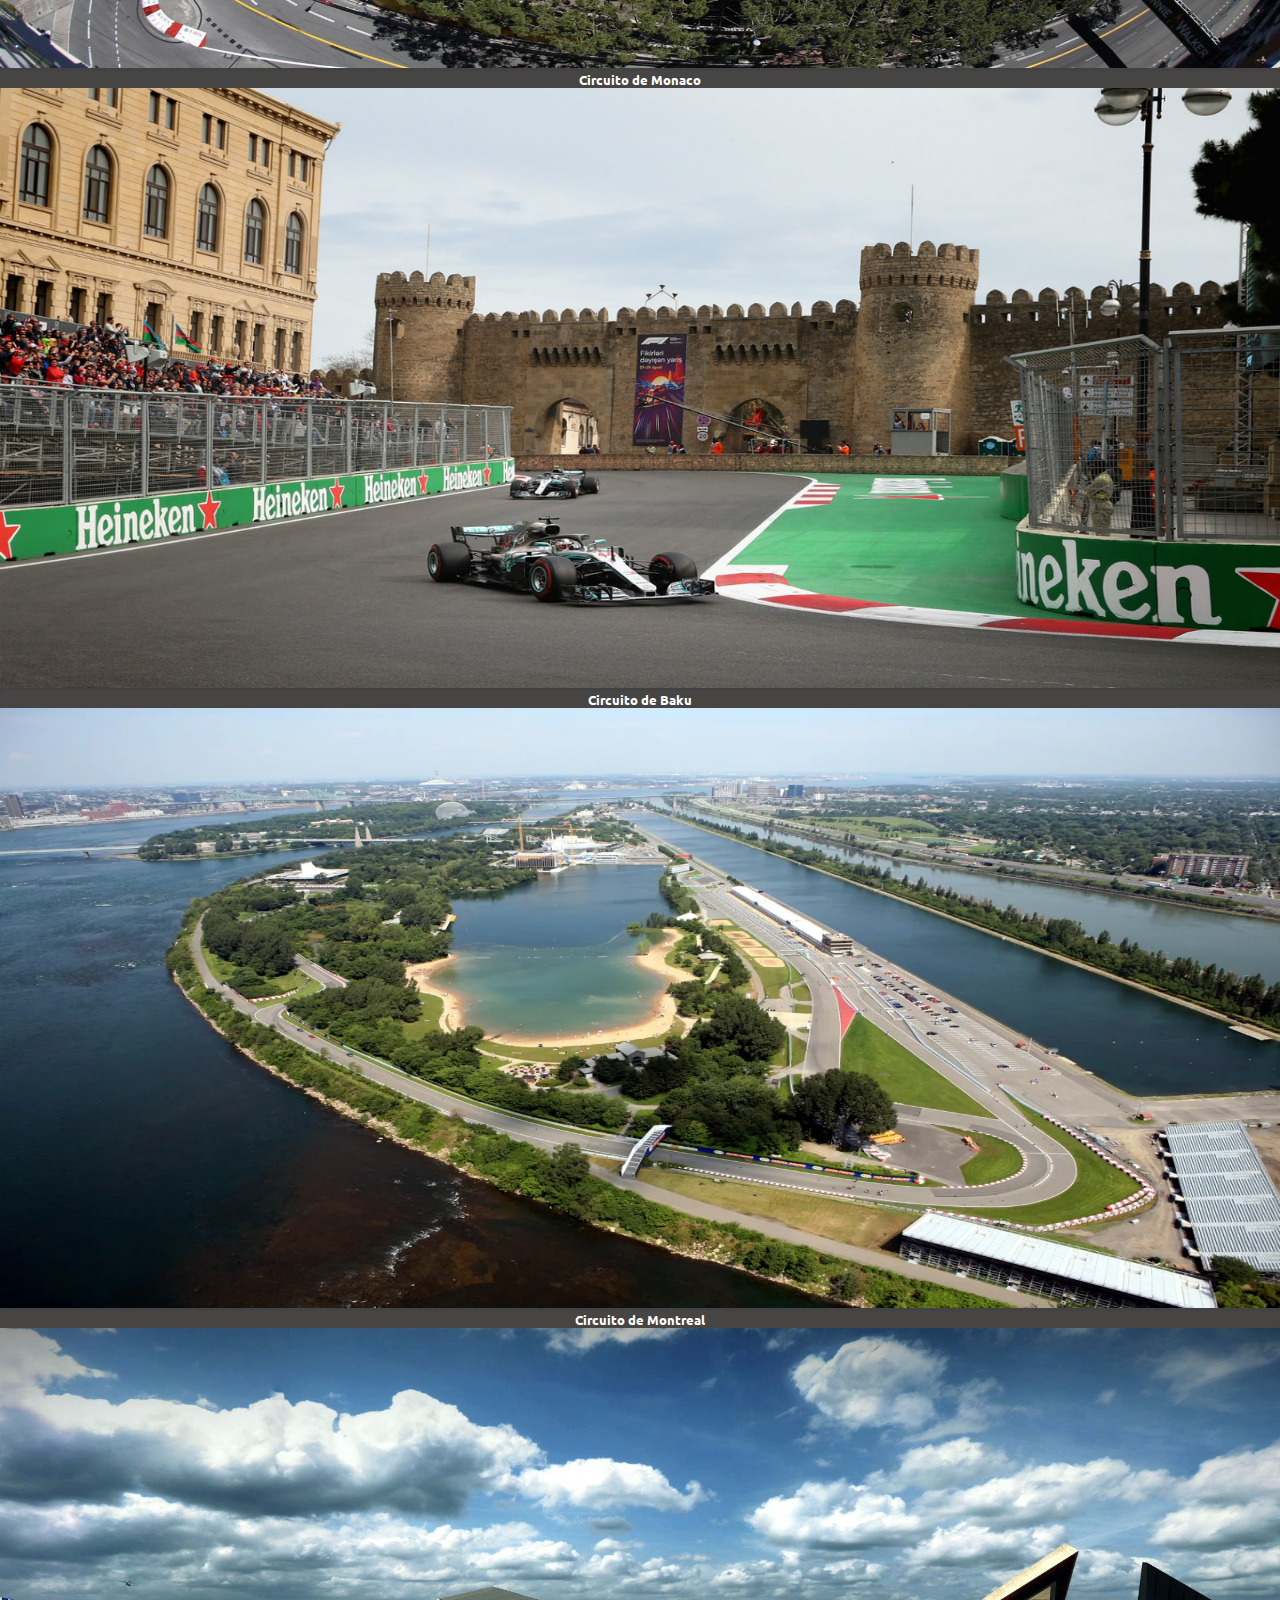
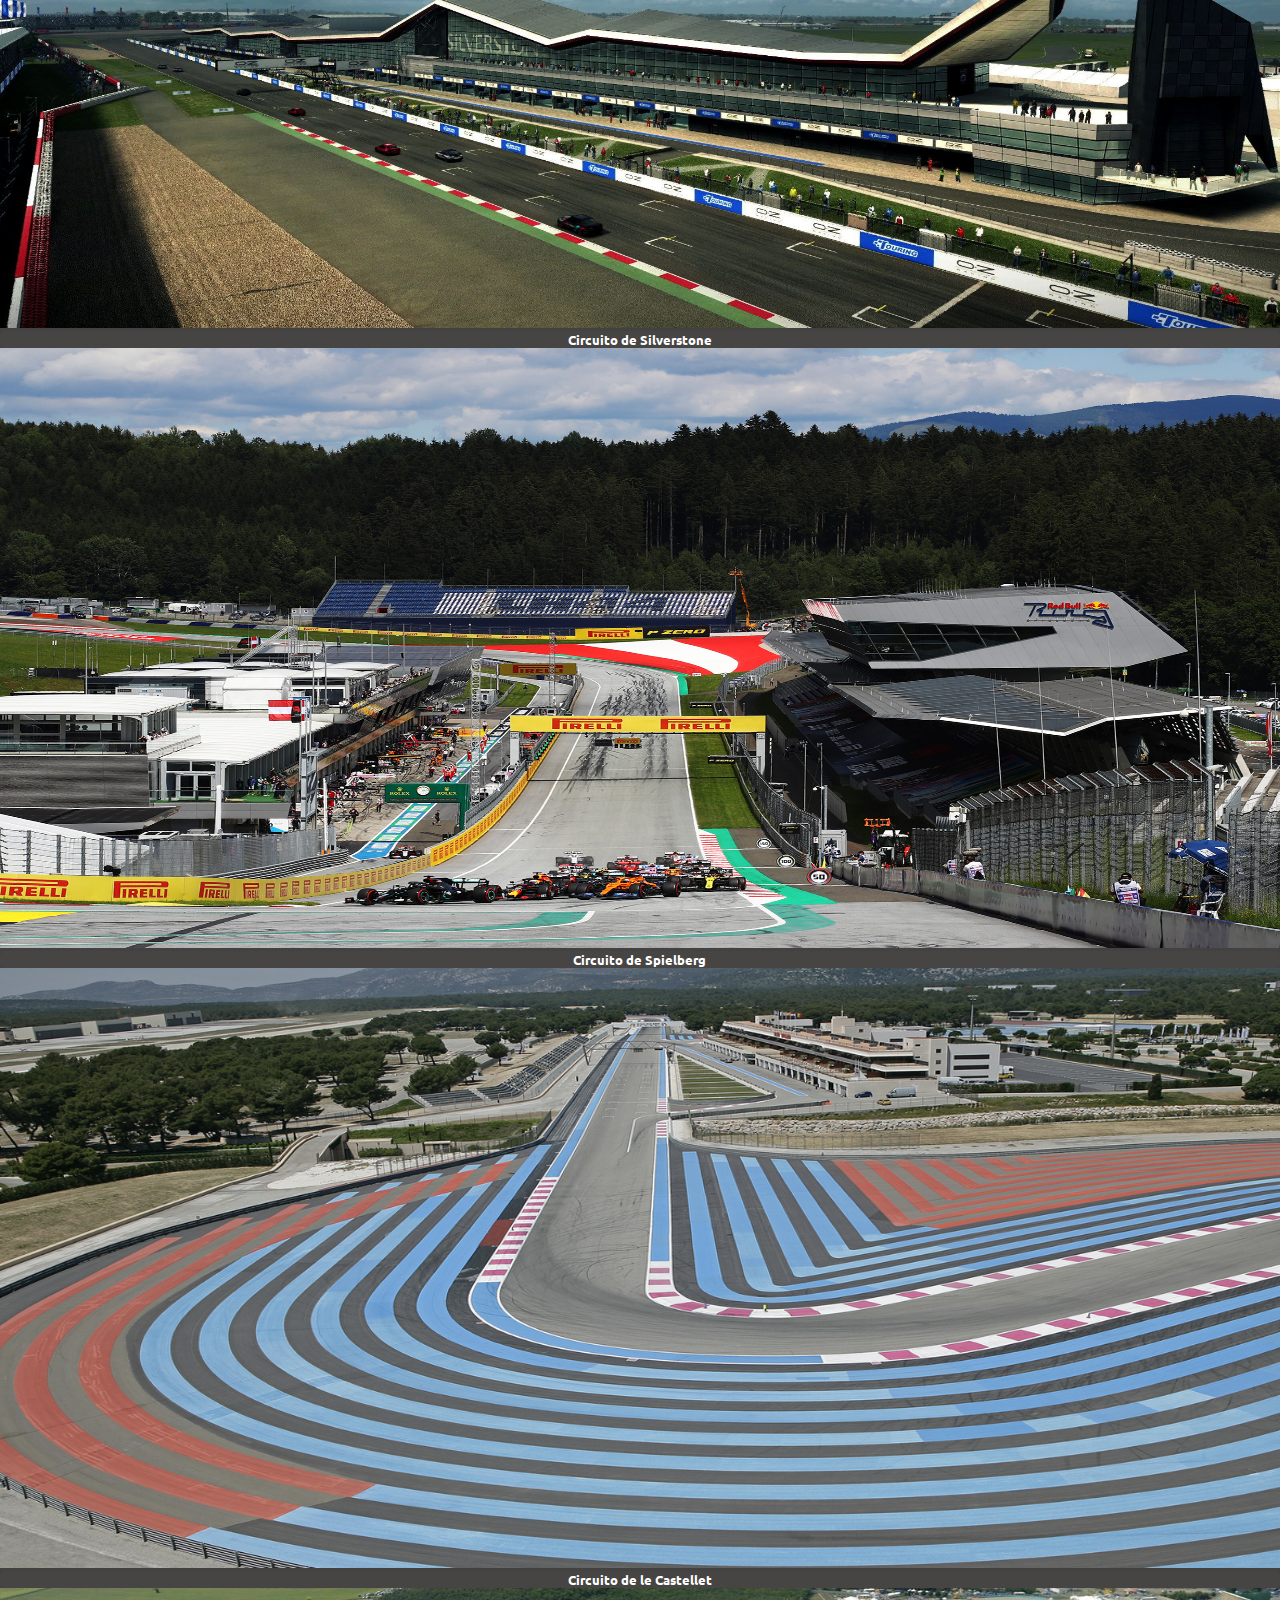
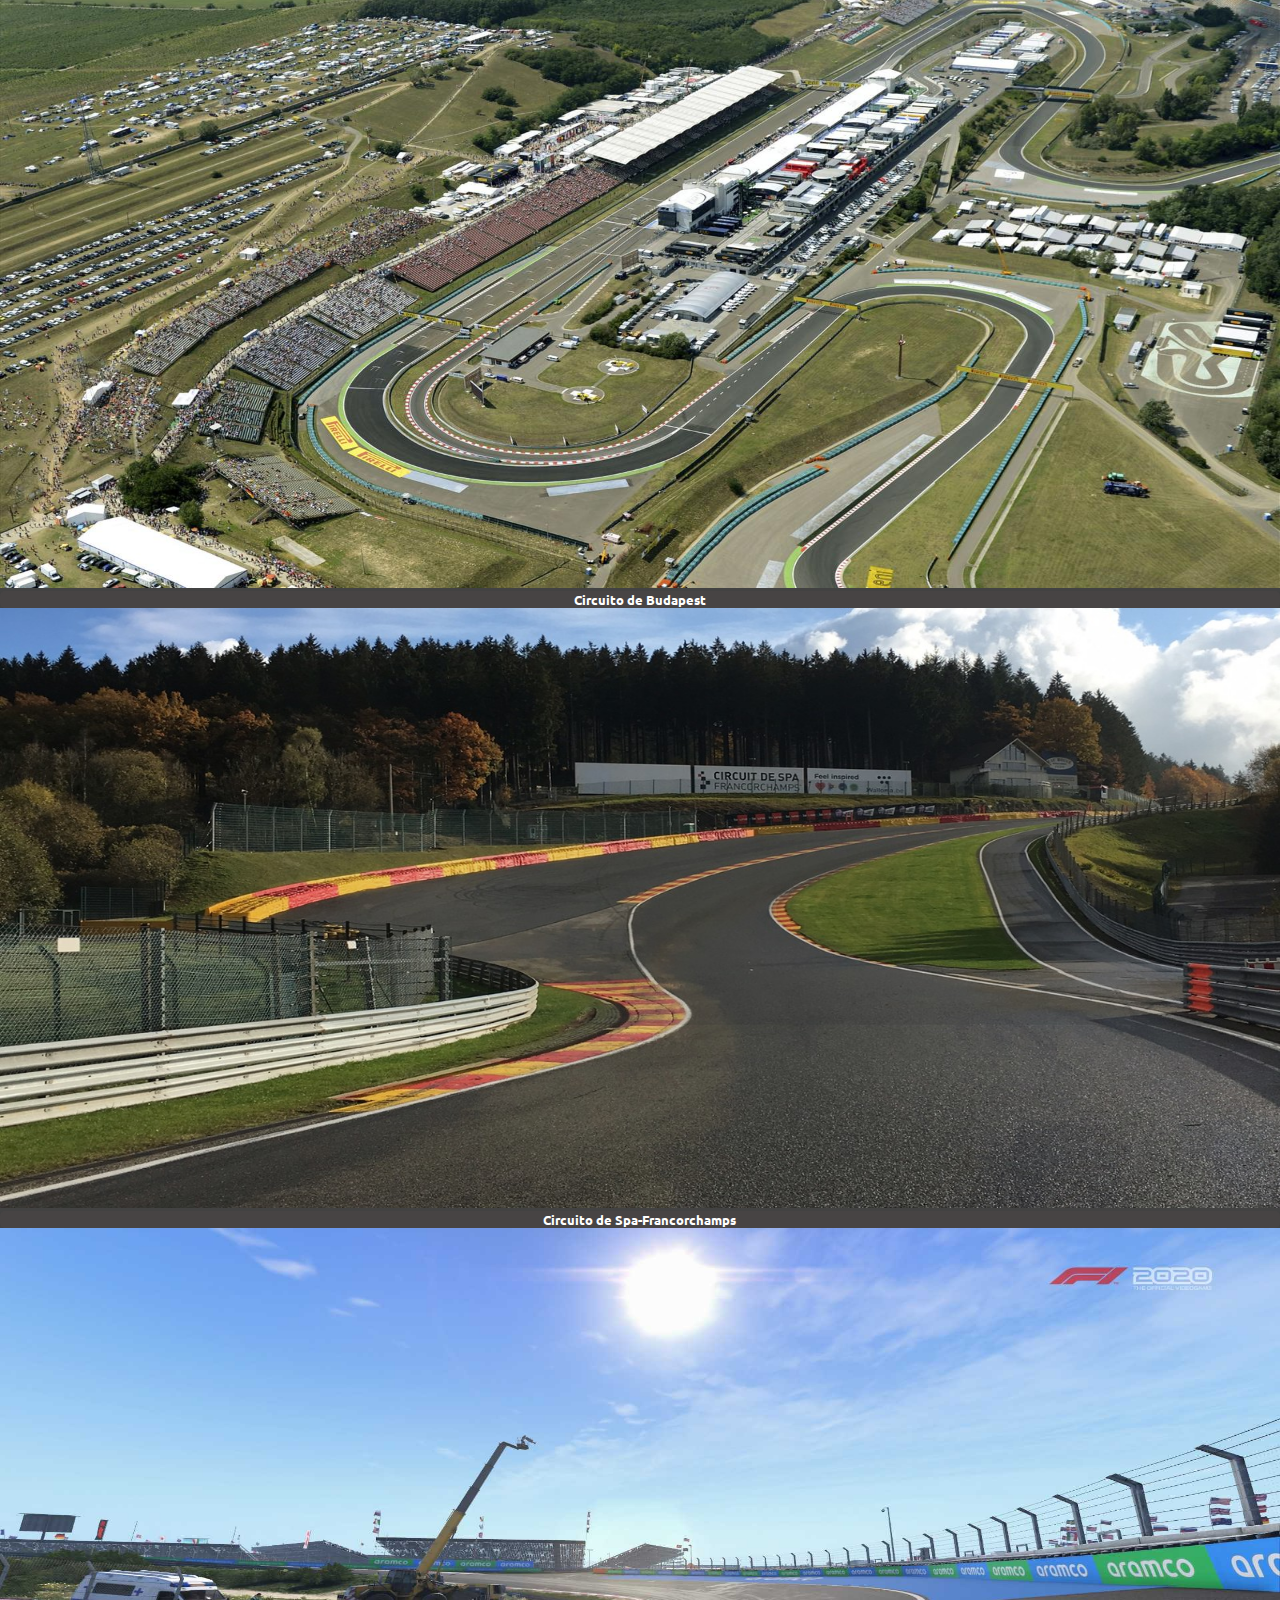
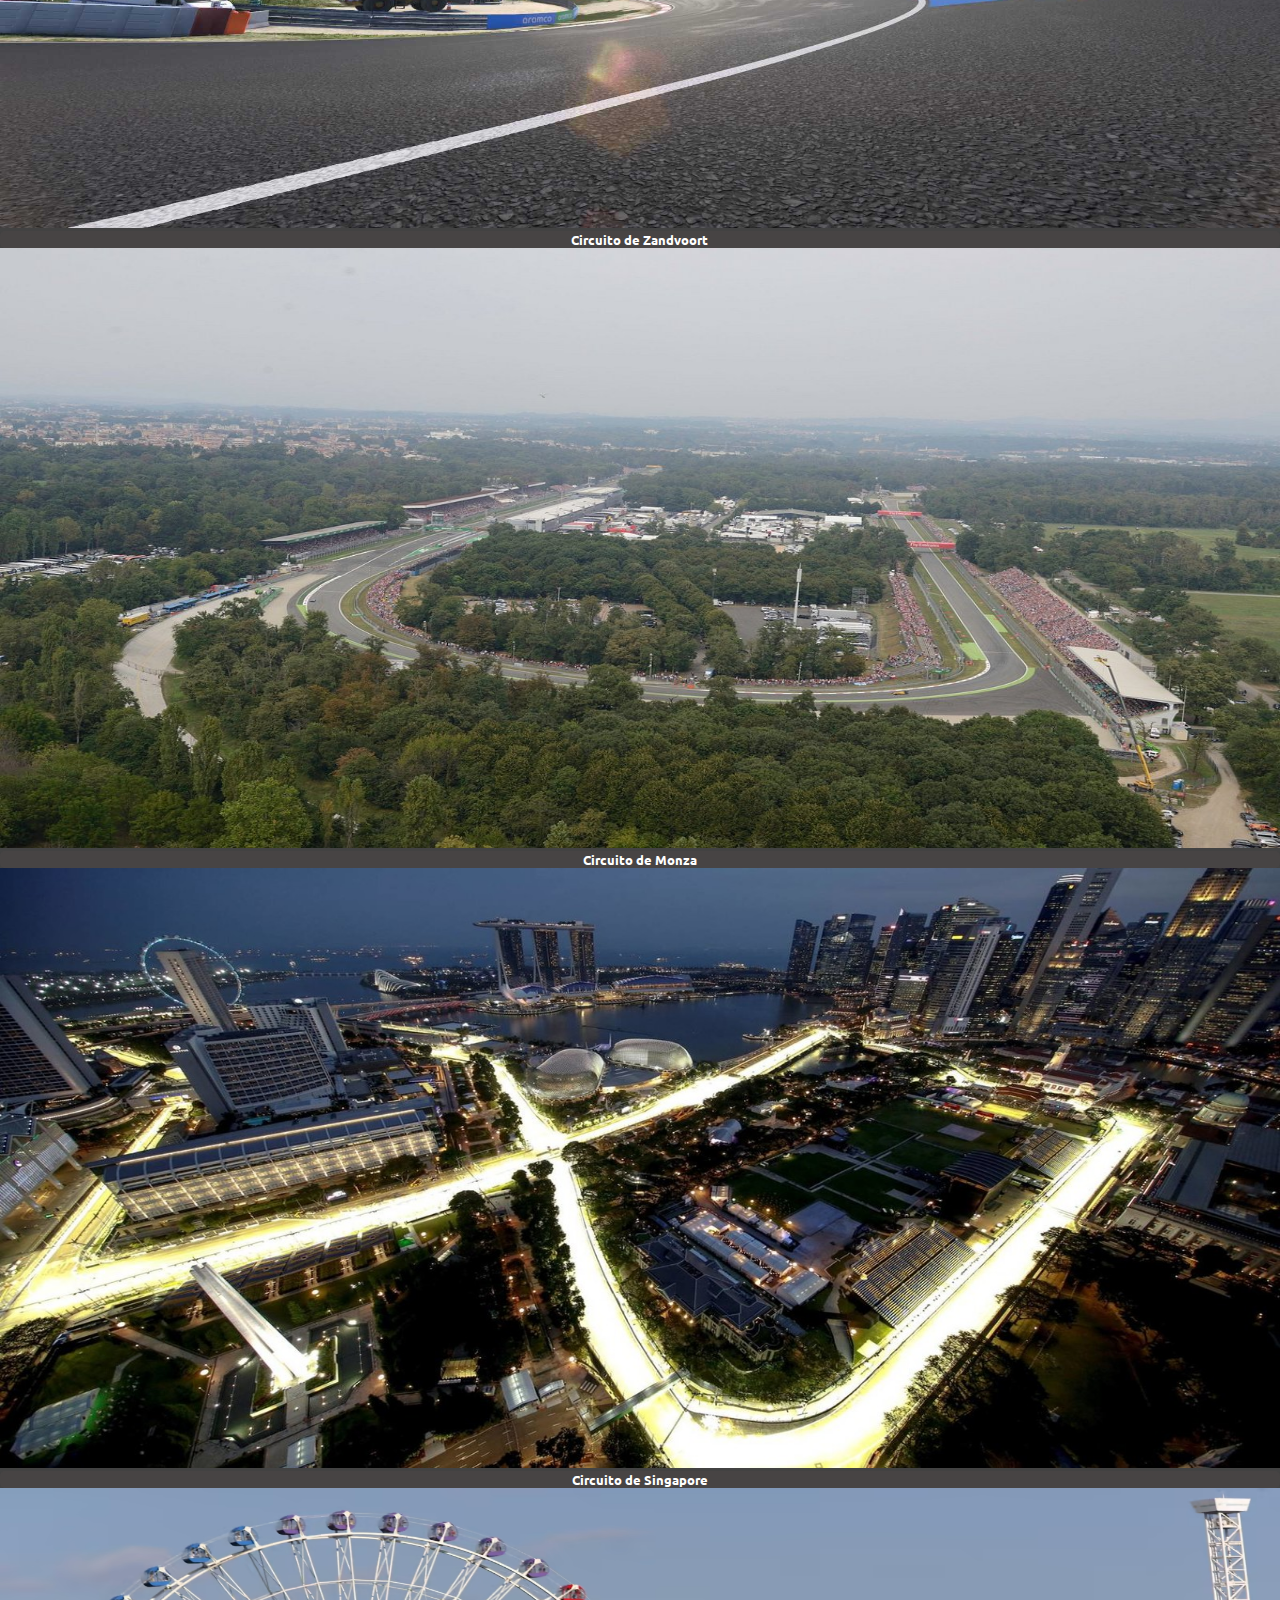
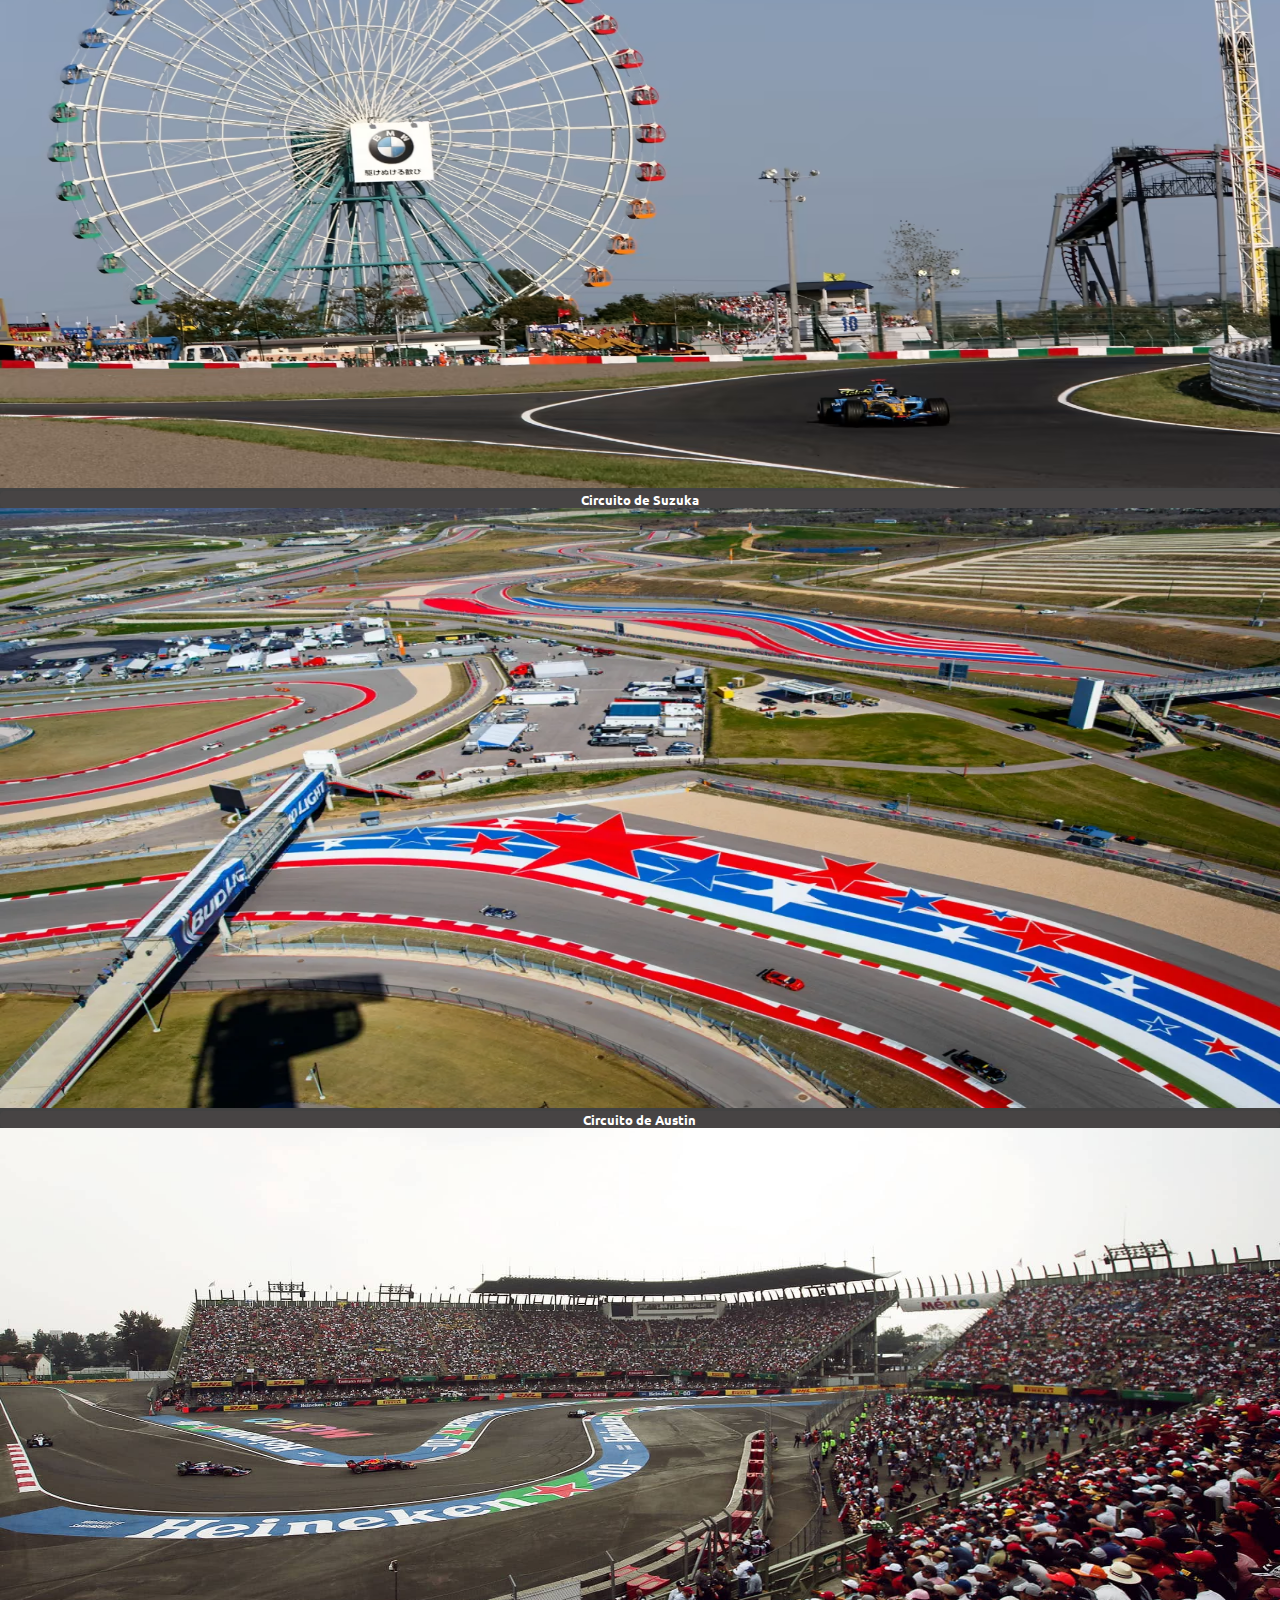
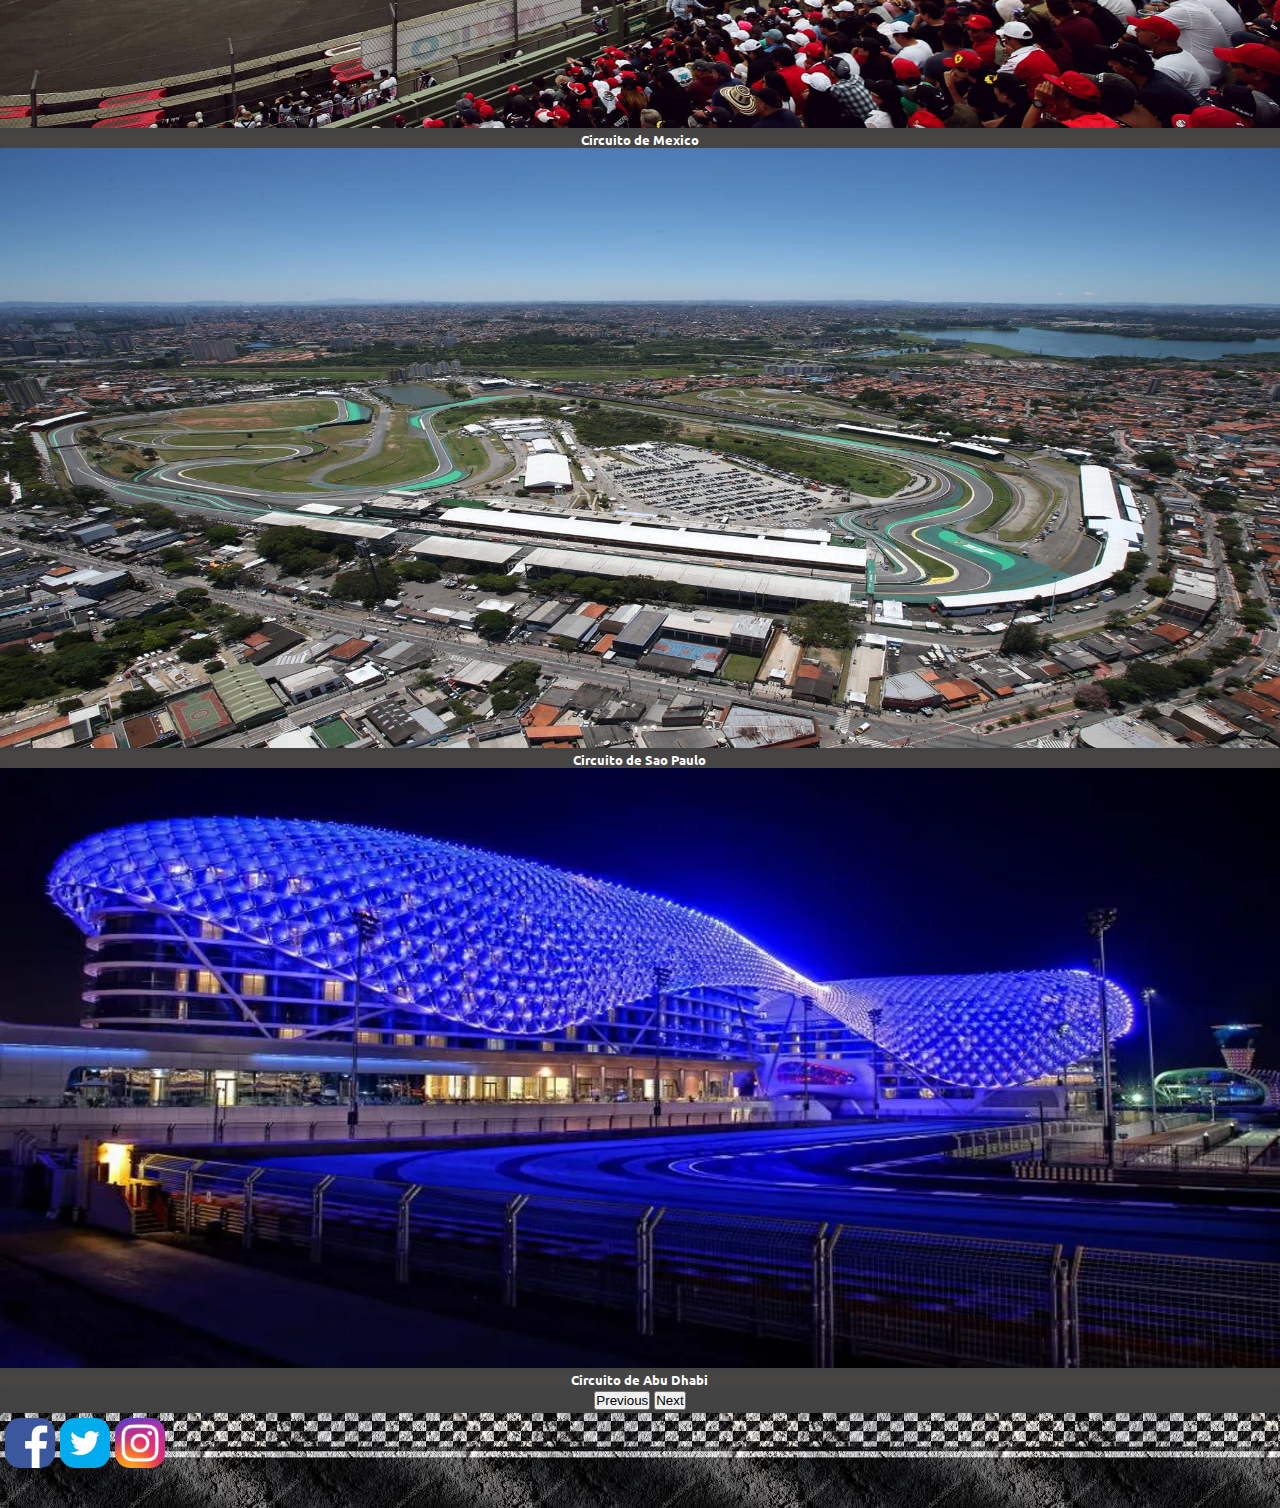
==== commit 5c85ce04: "Description, keywords y title" ====
--- a/secciones/circuitos.html
+++ b/secciones/circuitos.html
@@ -4,16 +4,18 @@
     <meta charset="UTF-8">
     <meta http-equiv="X-UA-Compatible" content="IE=edge">
     <meta name="viewport" content="width=device-width, initial-scale=1.0">
+    <meta name="description" content="Calendario de la temporada 2022 con imágenes de los circuitos">
+    <meta name="keywords" content="FÓRMULA 1, TEMPORADA 2022, CALENDARIO, CIRCUITOS, PISTAS, GRAND PRIX">
     <link href="https://fonts.googleapis.com/css2?family=Ubuntu:wght@300;400&display=swap" rel="stylesheet">
     <!-- CSS only -->
     <link href="https://cdn.jsdelivr.net/npm/bootstrap@5.2.0-beta1/dist/css/bootstrap.min.css" rel="stylesheet" integrity="sha384-0evHe/X+R7YkIZDRvuzKMRqM+OrBnVFBL6DOitfPri4tjfHxaWutUpFmBp4vmVor" crossorigin="anonymous">
     <link rel="stylesheet" href="../estilos/style.css"> 
-    <title>F1</title>
+    <title>Circuitos</title>
 </head>
 <body>
-    <div class="containerCircuitos">
-        
+    <div class="containerCircuitos">  
         <header class="header">
+          <!-- Barra de navegación de bootstrap -->
             <nav class="navbar navbar-expand-lg bg-dark">
                 <div class="container-fluid">
                   <a class="navbar-brand" href="../index.html">
@@ -48,7 +50,7 @@
             </figure>
         </section>
 
-            <!-- Galeria con las fotos de cada circuito -->
+        <!-- Galeria de bootstrap con las fotos de cada circuito -->
         <section class="galeria">
           <div id="carouselExampleCaptions" class="carousel slide" data-bs-ride="false">
             <div class="carousel-indicators">
--- a/estilos/style.css
+++ b/estilos/style.css
@@ -1,380 +1,407 @@
-/* Estilos generales */
-
+@charset "UTF-8";
+/* ESTILOS GENERALES */
 * {
-    margin: 0;
-    padding: 0;
+  margin: 0;
+  padding: 0;
 }
 
 body {
-    font-family: 'Ubuntu', sans-serif;
-    background-color: rgb(66, 66, 66);
+  font-family: 'Ubuntu', sans-serif;
+  background-color: #424242;
 }
 
 .header {
-    grid-area: header;
+  -ms-grid-row: 1;
+  -ms-grid-column: 1;
+  grid-area: header;
 }
 
 .logoF1 {
-    max-height: 20px;
+  max-height: 20px;
 }
 
 .navbar-nav a {
-    transition: all 0.5s ease;
+  -webkit-transition: all 0.5s ease;
+  transition: all 0.5s ease;
 }
 
 .navbar-nav a:hover {
-    background-color: red;
+  background-color: red;
+}
+
+ul li {
+  list-style-type: none;
 }
 
 ul li a {
-    text-decoration: none;
-    color: #fff;
-} 
-
-a {
-    color: #fff;
-}
-
-ul li {
-    list-style-type: none;
+  text-decoration: none;
+  color: white;
 }
 
 main {
-    grid-area: main;
-    border-radius: 5px;
-    padding-top: 5px;
-    margin: 5px 10px;
-    color: white;
+  -ms-grid-row: 2;
+  -ms-grid-column: 1;
+  grid-area: main;
+  border-radius: 5px;
+  padding-top: 5px;
+  margin: 5px 10px;
+  color: white;
 }
 
 section {
-    color: white;
+  color: white;
 }
 
 h1 {
-    margin: 5px 0px;
+  margin: 5px 0px;
 }
 
 p {
-    margin: 1em 0;
+  margin: 1em 0;
 }
 
 footer {
-    grid-area: footer;
-    border-radius: 5px;
-    padding-top: 5px;
-    display: flex;
-    background-image: url(../img/bandera_nav.jpg);
-    height: 10vh;
-}
-
+  -ms-grid-row: 3;
+  -ms-grid-column: 1;
+  grid-area: footer;
+  border-radius: 5px;
+  padding-top: 5px;
+  display: -webkit-box;
+  display: -ms-flexbox;
+  display: flex;
+  background-image: url(../img/bandera_nav.jpg);
+  height: 10vh;
+}
+
+/* Solo para los del footer, no para el del header */
 .logo {
-    width: 50px;
-    height: 50px;
-    border-radius: 15px;
-    margin-left: 5px;
+  width: 50px;
+  height: 50px;
+  border-radius: 15px;
+  margin-left: 5px;
 }
 
 /* INDEX */
 .containerIndex {
-    display:grid;
-    height:100vh;
-    grid-template-columns: 1fr;
-    grid-template-rows: 0.4fr 2.2fr 1.2fr 1.2fr 1fr;
-    grid-template-areas: 
-    "header"
-    "main"
-    "content1"
-    "content2"
-    "footer";
-    gap: 0.2rem;
-    text-align:center;
-}
-
-#content1 {
-    grid-area: content1;
-    border-radius: 5px;
-    padding-top: 5px;
-}
-
-#content2 {
-    grid-area: content2;
-    border-radius: 5px;
-    padding-top: 5px;
+  display: -ms-grid;
+  display: grid;
+  height: 100vh;
+  -ms-grid-columns: 1fr;
+      grid-template-columns: 1fr;
+  -ms-grid-rows: 0.4fr 2.2fr 1.2fr 1.2fr 1fr;
+      grid-template-rows: 0.4fr 2.2fr 1.2fr 1.2fr 1fr;
+      grid-template-areas: "header"+ "main"+ "video1"+ "video2"+ "footer";
+  gap: 0.2rem;
+  text-align: center;
+}
+
+#video1 {
+  -ms-grid-row: 3;
+  -ms-grid-column: 1;
+  grid-area: video1;
+  border-radius: 5px;
+  padding-top: 5px;
+}
+
+#video1 {
+  -ms-grid-row: 4;
+  -ms-grid-column: 1;
+  grid-area: video2;
+  border-radius: 5px;
+  padding-top: 5px;
 }
 
 iframe {
-    width: 98%;
-    margin: 0px 5px;
+  width: 98%;
+  margin: 0px 5px;
 }
 
 /* CIRCUITOS */
 .containerCircuitos {
-    display: grid;
-    height: 100vh;
-    grid-template-columns: 1fr;
-    grid-template-rows: auto;
-    gap: 0.2rem;
-    grid-template-areas: 
-    "header"
-    "main"
-    "calendario"
-    "galeria"
-    "footer";
-    text-align: center;
+  display: -ms-grid;
+  display: grid;
+  height: 100vh;
+  -ms-grid-columns: 1fr;
+      grid-template-columns: 1fr;
+  -ms-grid-rows: auto;
+      grid-template-rows: auto;
+  gap: 0.2rem;
+      grid-template-areas: "header"+ "main"+ "calendario"+ "galeria"+ "footer";
+  text-align: center;
 }
 
 .calendario {
-    grid-area: calendario;
-    margin: 5px 10px;
-}                                                           
-
-/* Display none porque pierde mucha resolución */
+  -ms-grid-row: 3;
+  -ms-grid-column: 1;
+  grid-area: calendario;
+  margin: 5px 10px;
+}
+
+/* Display none porque pierde mucha resolución con la pantalla chica */
 .imagenCalendario {
-    width: 100%;
-    display: none;
-} 
+  width: 100%;
+  display: none;
+}
 
 .galeria {
-    grid-area: galeria;
+  -ms-grid-row: 4;
+  -ms-grid-column: 1;
+  grid-area: galeria;
 }
 
 /* EQUIPOS */
 .containerEquipos {
-    display: grid;
-    height: 100vh;
-    grid-template-columns: 1fr;
-    grid-template-rows: auto;
-    text-align: center;
-    gap: 0.2rem;
-    grid-template-areas: 
-    "header"
-    "main"
-    "pilotos"
-    "galeriaEquipos"
-    "footer";
+  display: -ms-grid;
+  display: grid;
+  height: 100vh;
+  -ms-grid-columns: 1fr;
+      grid-template-columns: 1fr;
+  -ms-grid-rows: auto;
+      grid-template-rows: auto;
+  text-align: center;
+  gap: 0.2rem;
+      grid-template-areas: "header"+ "main"+ "pilotos"+ "galeriaEquipos"+ "footer";
 }
 
 .galeriaEquipos {
-    grid-area: galeriaEquipos;
-}
-
+  -ms-grid-row: 4;
+  -ms-grid-column: 1;
+  grid-area: galeriaEquipos;
+}
+
+/* Dimensiones de las imagenes de la galeria */
 .carousel-inner img, .carousel-item img {
-    width: 100vw;
-    height: 40vh;
-    max-height: 600px;
+  width: 100vw;
+  height: 40vh;
+  max-height: 600px;
 }
 
 .carousel-caption {
-    background-color: rgba(75, 70, 70, 0.658);
-    border-radius: 5px;
+  background-color: rgba(75, 70, 70, 0.658);
+  border-radius: 5px;
 }
 
 .pilotos {
-    grid-area: pilotos;
-    display: flex;
-    flex-direction: column;
+  -ms-grid-row: 3;
+  -ms-grid-column: 1;
+  grid-area: pilotos;
+  display: -webkit-box;
+  display: -ms-flexbox;
+  display: flex;
+  -webkit-box-orient: vertical;
+  -webkit-box-direction: normal;
+      -ms-flex-direction: column;
+          flex-direction: column;
 }
 
 .tituloPilotos {
-    margin: 10px 0px 0px;
-}
-
+  margin: 10px 0px 0px;
+}
+
+/* Estilo para cada carta de piloto */
 .piloto {
-    background-color: rgb(31, 30, 30);
-    display: flex;
-    flex-direction: column;
-    border-radius: 15%;
-    width: 90vw;
-    margin: 2em 1.2em;
-    padding: 1em;
-    align-items: center;
+  background-color: #1f1e1e;
+  display: -webkit-box;
+  display: -ms-flexbox;
+  display: flex;
+  -webkit-box-orient: vertical;
+  -webkit-box-direction: normal;
+      -ms-flex-direction: column;
+          flex-direction: column;
+  border-radius: 15%;
+  width: 90vw;
+  margin: 2em 1.2em;
+  padding: 1em;
+  -webkit-box-align: center;
+      -ms-flex-align: center;
+          align-items: center;
 }
 
 .imagenPiloto {
-    width: 75%;
-    height: auto;
-    border-radius: 15%;
-    margin-top: 1em;
+  width: 75%;
+  height: auto;
+  border-radius: 15%;
+  margin-top: 1em;
 }
 
 .nombrePiloto {
-    margin-left: 1em;
+  margin-left: 1em;
 }
 
 .descripcionPiloto {
-    text-align: start;
-    width: 75%;
-}
-
-.imagenAuto {
-    width: 90vw;
-    height: 30vh;
+  text-align: start;
+  width: 75%;
 }
 
 /* CONTACTO */
 .containerContacto {
+  display: -ms-grid;
+  display: grid;
+  height: 100vh;
+  -ms-grid-columns: 1fr;
+      grid-template-columns: 1fr;
+  -ms-grid-rows: 0.2fr 3fr 0.8fr;
+      grid-template-rows: 0.2fr 3fr 0.8fr;
+  text-align: center;
+  gap: 0.2rem;
+      grid-template-areas: "header"+ "main"+ "footer";
+}
+
+.formulario {
+  width: 80vw;
+  height: 75vh;
+  margin: 2em;
+}
+
+form {
+  border: solid white;
+  border-radius: 8%;
+  padding: 10px;
+}
+
+.tituloContacto {
+  text-align: center;
+}
+
+input, textarea {
+  width: 80%;
+  padding: 10px;
+  height: 2vh;
+  margin: 10px 15px;
+}
+
+textarea {
+  height: 6vh;
+}
+
+.checkbox {
+  width: auto;
+}
+
+.boton {
+  height: 8vh;
+  background-color: #e6e6e6;
+  border-radius: 4%;
+  -webkit-transition: all 0.5s ease;
+  transition: all 0.5s ease;
+  text-align: center;
+}
+
+.boton:hover {
+  background-color: #999999;
+}
+
+@media only screen and (min-width: 576px) {
+  /* INDEX */
+  iframe {
+    height: 30vh;
+  }
+  /* CIRCUITOS */
+  /* Mostrar la imagen del calendario */
+  .imagenCalendario {
+    display: block;
+  }
+  /* Dimensiones de las imagenes de la galeria */
+  .carousel-inner img, .carousel-item img {
+    height: 60vh;
+  }
+  /* EQUIPOS */
+  .containerEquipos {
+    -ms-grid-columns: 1fr 1fr;
+        grid-template-columns: 1fr 1fr;
+        grid-template-areas: "header header"+ "main main"+ "pilotos pilotos"+ "galeriaEquipos galeriaEquipos"+ "footer footer";
+  }
+  .pilotos {
+    display: -ms-grid;
     display: grid;
-    height: 100vh;
-    grid-template-columns: 1fr;
-    grid-template-rows: 0.2fr 3fr 0.8fr;
-    text-align: center;
-    gap: 0.2rem;
-    grid-template-areas: 
-    "header"
-    "main"
-    "footer";
-}
-
-.formulario {
-    width: 80vw;
-    height: 75vh;
-    margin: 2em;
-}
-
-form {
-    border: solid #fff;
-    border-radius: 8%;
-    padding: 10px;
-}
-
-.tituloContacto {
-    text-align: center;
-}
-
-input, textarea {
-    width: 80%;
-    padding: 10px;
-    height: 2vh;
-    margin: 10px 15px;
-}
-
-textarea {
-    height: 6vh;
-}
-
-.checkbox {
-    width: auto;
-}
-
-.boton {
-    height: 8vh;
-    background-color: #eee;
-    border-radius: 4%;
-    transition: all 0.5s ease;
-    text-align: center;
-    
-}
-
-.boton:hover {
-    background-color: #999;
-}
-
-@media only screen and (min-width:576px) {
-    /* INDEX */
-    iframe {
-        height: 30vh;
-    }
-    .imagenMenu {
-        display: none;
-    }
-    .menu {
-        display: flex;
-        justify-content: center;
-    }
-    header {
-        justify-content: center;
-    }
-
-    /* CIRCUITOS */
-    .imagenCalendario {
-        display: block;
-
-    } 
-    .carousel-inner img, .carousel-item img {
-        height: 60vh;
-    }
-
-    /* EQUIPOS */
-    .containerEquipos {
+    -ms-grid-columns: 1fr 1fr;
         grid-template-columns: 1fr 1fr;
-        grid-template-areas: 
-        "header header"
-        "main main"
-        "pilotos pilotos"
-        "galeriaEquipos galeriaEquipos"
-        "footer footer";
-    }
-    .pilotos {
-        display: grid;
+    -ms-grid-rows: auto;
+        grid-template-rows: auto;
+        grid-template-areas: "tituloPilotos tituloPilotos"+ "piloto1 piloto2";
+  }
+  .tituloPilotos {
+    -ms-grid-row: 1;
+    -ms-grid-column: 1;
+    -ms-grid-column-span: 2;
+    grid-area: tituloPilotos;
+  }
+  .piloto {
+    width: 43vw;
+  }
+  .piloto1 {
+    -ms-grid-row: 2;
+    -ms-grid-column: 1;
+    grid-area: piloto1;
+  }
+  .piloto2 {
+    -ms-grid-row: 2;
+    -ms-grid-column: 2;
+    grid-area: piloto2;
+  }
+  /* CONTACTO */
+  .formulario {
+    width: 45vw;
+  }
+}
+
+@media only screen and (min-width: 920px) {
+  /* INDEX */
+  .containerIndex {
+    -ms-grid-columns: 1fr 1fr;
         grid-template-columns: 1fr 1fr;
-        grid-template-rows: auto;
-        grid-template-areas: 
-        "tituloPilotos tituloPilotos"
-        "piloto1 piloto2";
-    }
-    .tituloPilotos {
-        grid-area: tituloPilotos;
-    }
-    .piloto {
-        width: 43vw;
-    }
-    .piloto1 {
-        grid-area: piloto1;
-    }
-    .piloto2 {
-        grid-area: piloto2;
-    }
-
-    /* CONTACTO */
-    .formulario {
-        width: 45vw;
-    }
-} 
-
-@media only screen and (min-width:920px) {
-    /* INDEX */
-    .containerIndex {
-        grid-template-columns: 1fr 1fr;
+    -ms-grid-rows: 0.2fr 1.5fr 1.5fr 0.3fr;
         grid-template-rows: 0.2fr 1.5fr 1.5fr 0.3fr;
-        grid-template-areas: 
-        "header header"
-        "main main"
-        "content1 content2"
-        "footer footer";
-    }
-    iframe {
-        height: 50vh;
-    }
-
-    /* CIRCUITOS */
-    .galeria {
+        grid-template-areas: "header header"+ "main main"+ "video1 video2"+ "footer footer";
+  }
+  iframe {
+    height: 50vh;
+  }
+  /* CIRCUITOS */
+  .galeria {
+    -ms-grid-columns: 1fr 1fr 1fr;
         grid-template-columns: 1fr 1fr 1fr;
-    }
-    .containerCircuitos {
-        grid-template-columns: 1fr 1fr 1fr ;
-        grid-template-areas: 
-        "header header header"
-        "main calendario calendario"
-        "galeria galeria galeria"
-        "footer footer footer";
-    }
-    .carousel-inner img, .carousel-item img {
+  }
+  .containerCircuitos {
+    -ms-grid-columns: 1fr 1fr 1fr;
+        grid-template-columns: 1fr 1fr 1fr;
+        grid-template-areas: "header header header"+ "main calendario calendario"+ "galeria galeria galeria"+ "footer footer footer";
+  }
+  /* Dimensiones de las imagenes de la galeria */
+  .carousel-inner img, .carousel-item img {
     height: 90vh;
-    }
-
-    /* EQUIPOS */
-    .articuloEquipo {
-        margin-top: 10px;
-    }
-    .imagenAuto {
-        width: 45vw;
-        height: 40vh;
-    }
-
-    /* CONTACTO */
-    .formulario {
-        width: 35vw;
-    }
-}
-
+  }
+  /* EQUIPOS */
+  .articuloEquipo {
+    margin-top: 10px;
+  }
+  /* CONTACTO */
+  .formulario {
+    width: 35vw;
+  }
+}
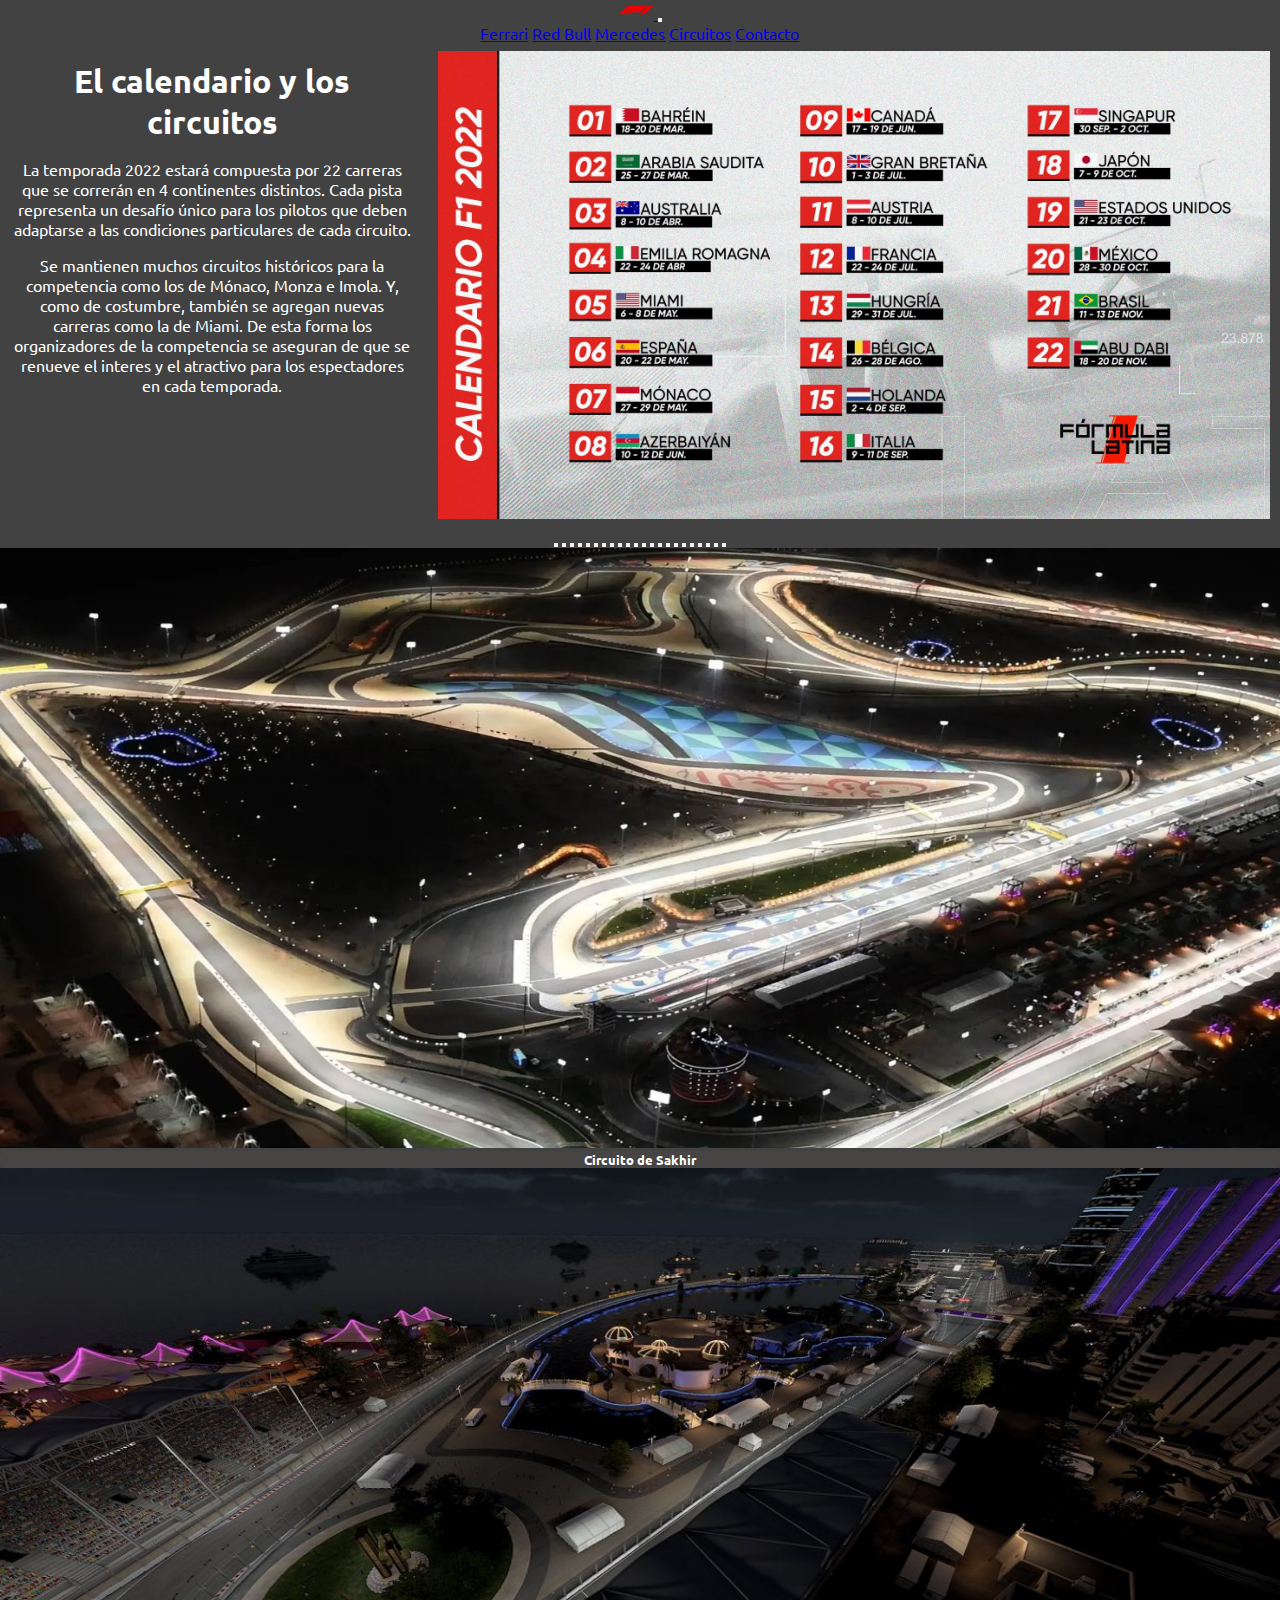
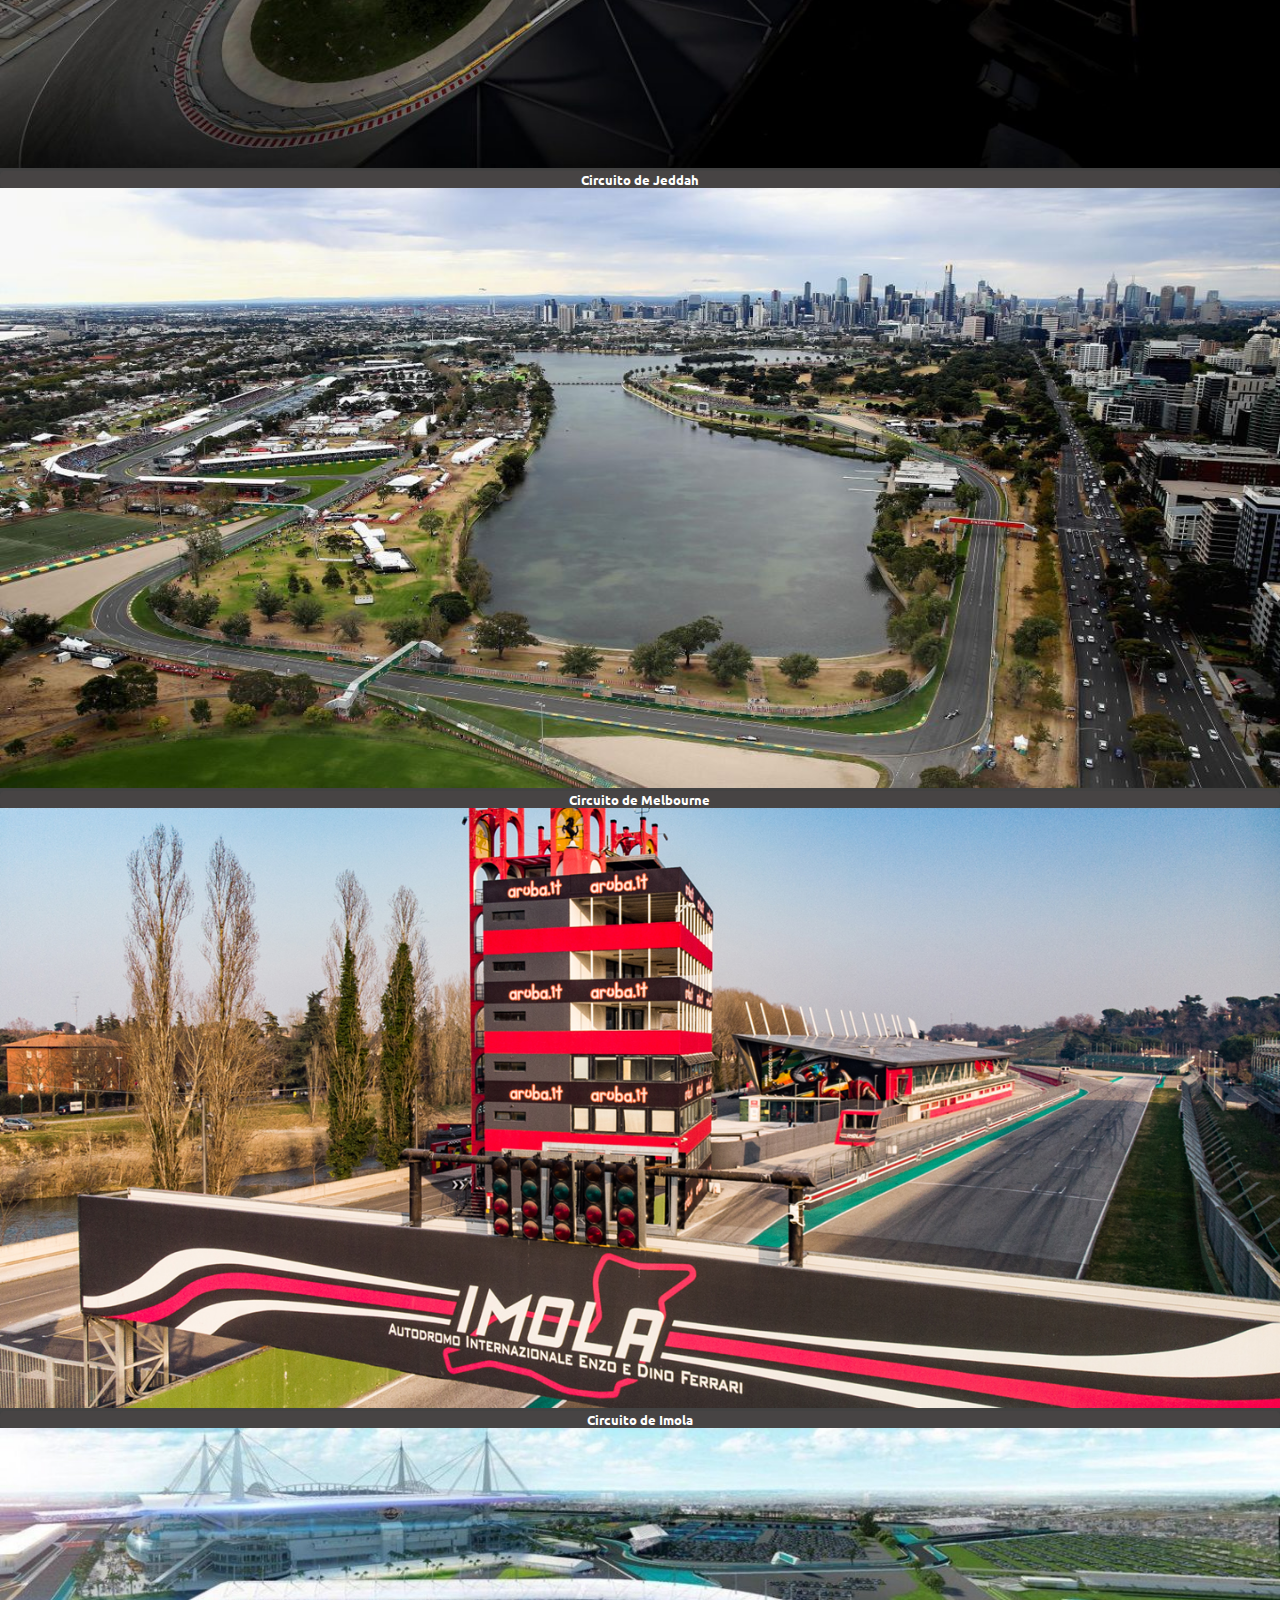
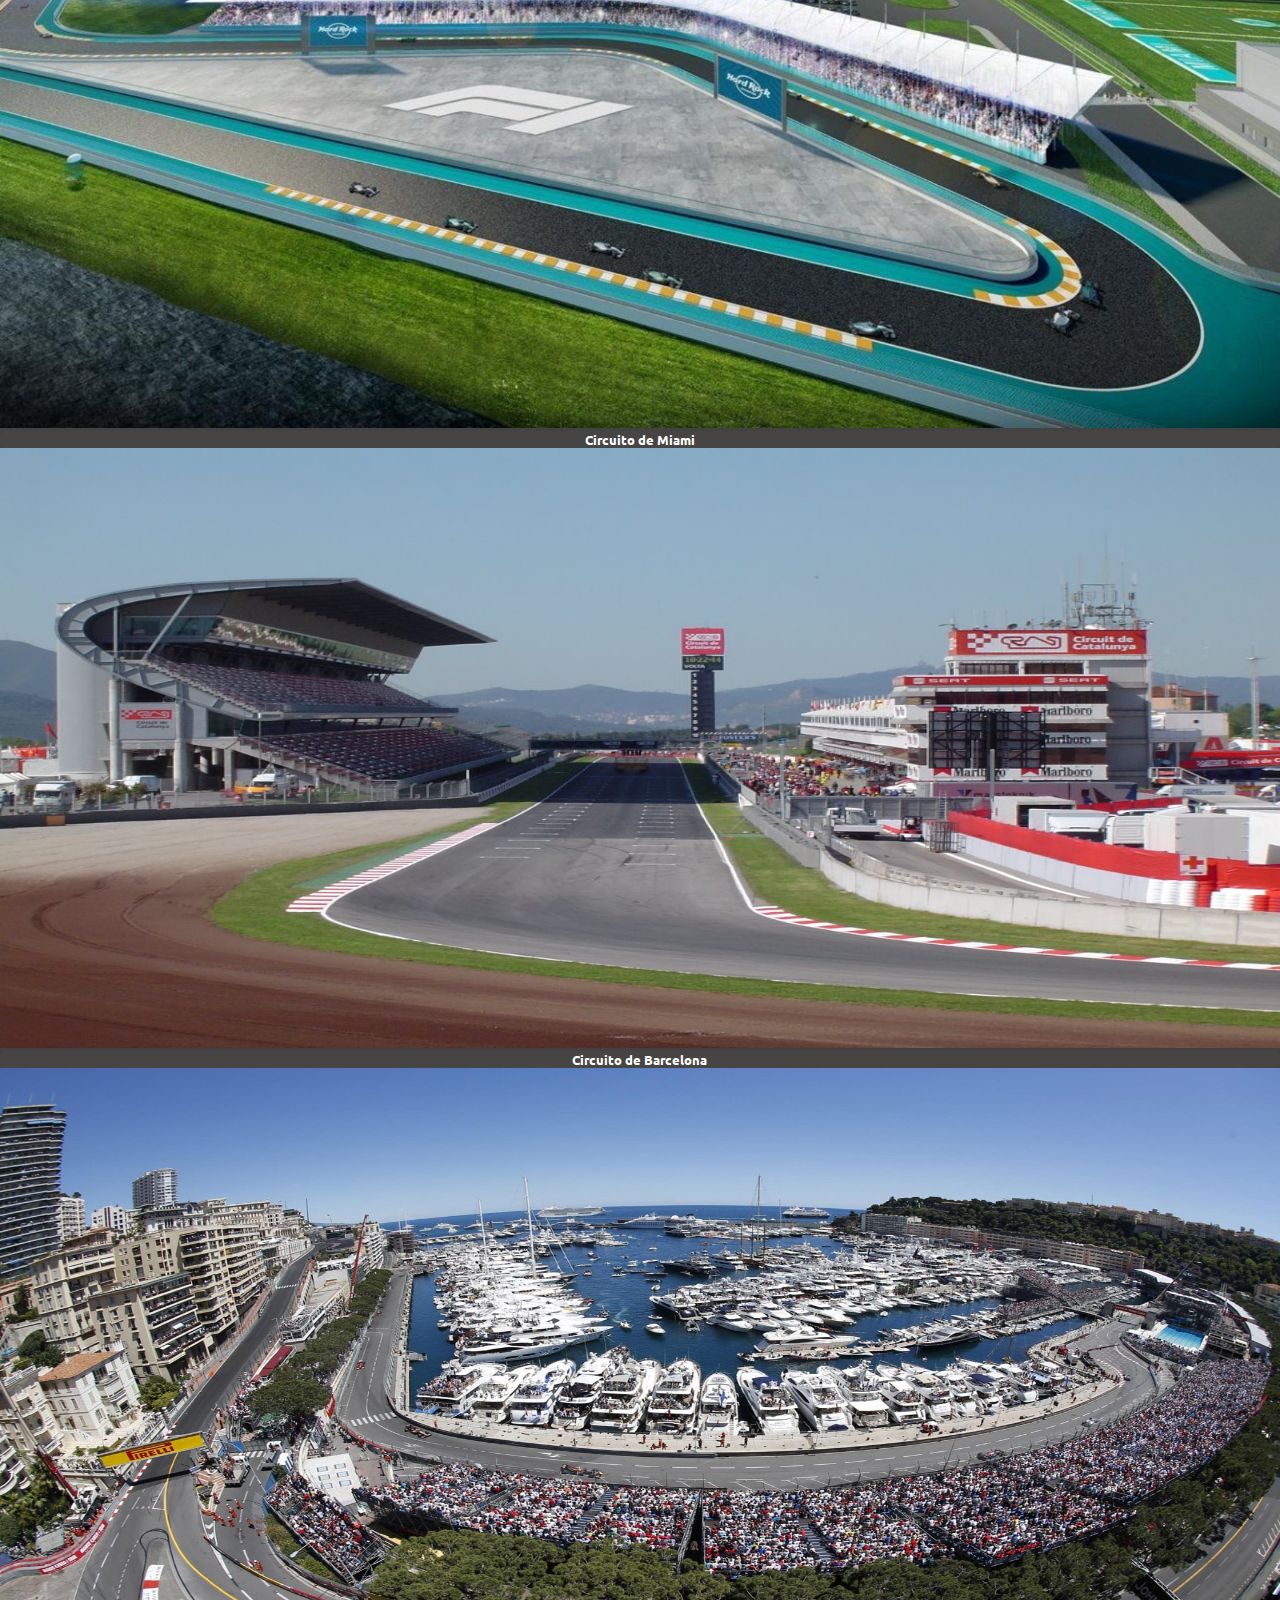
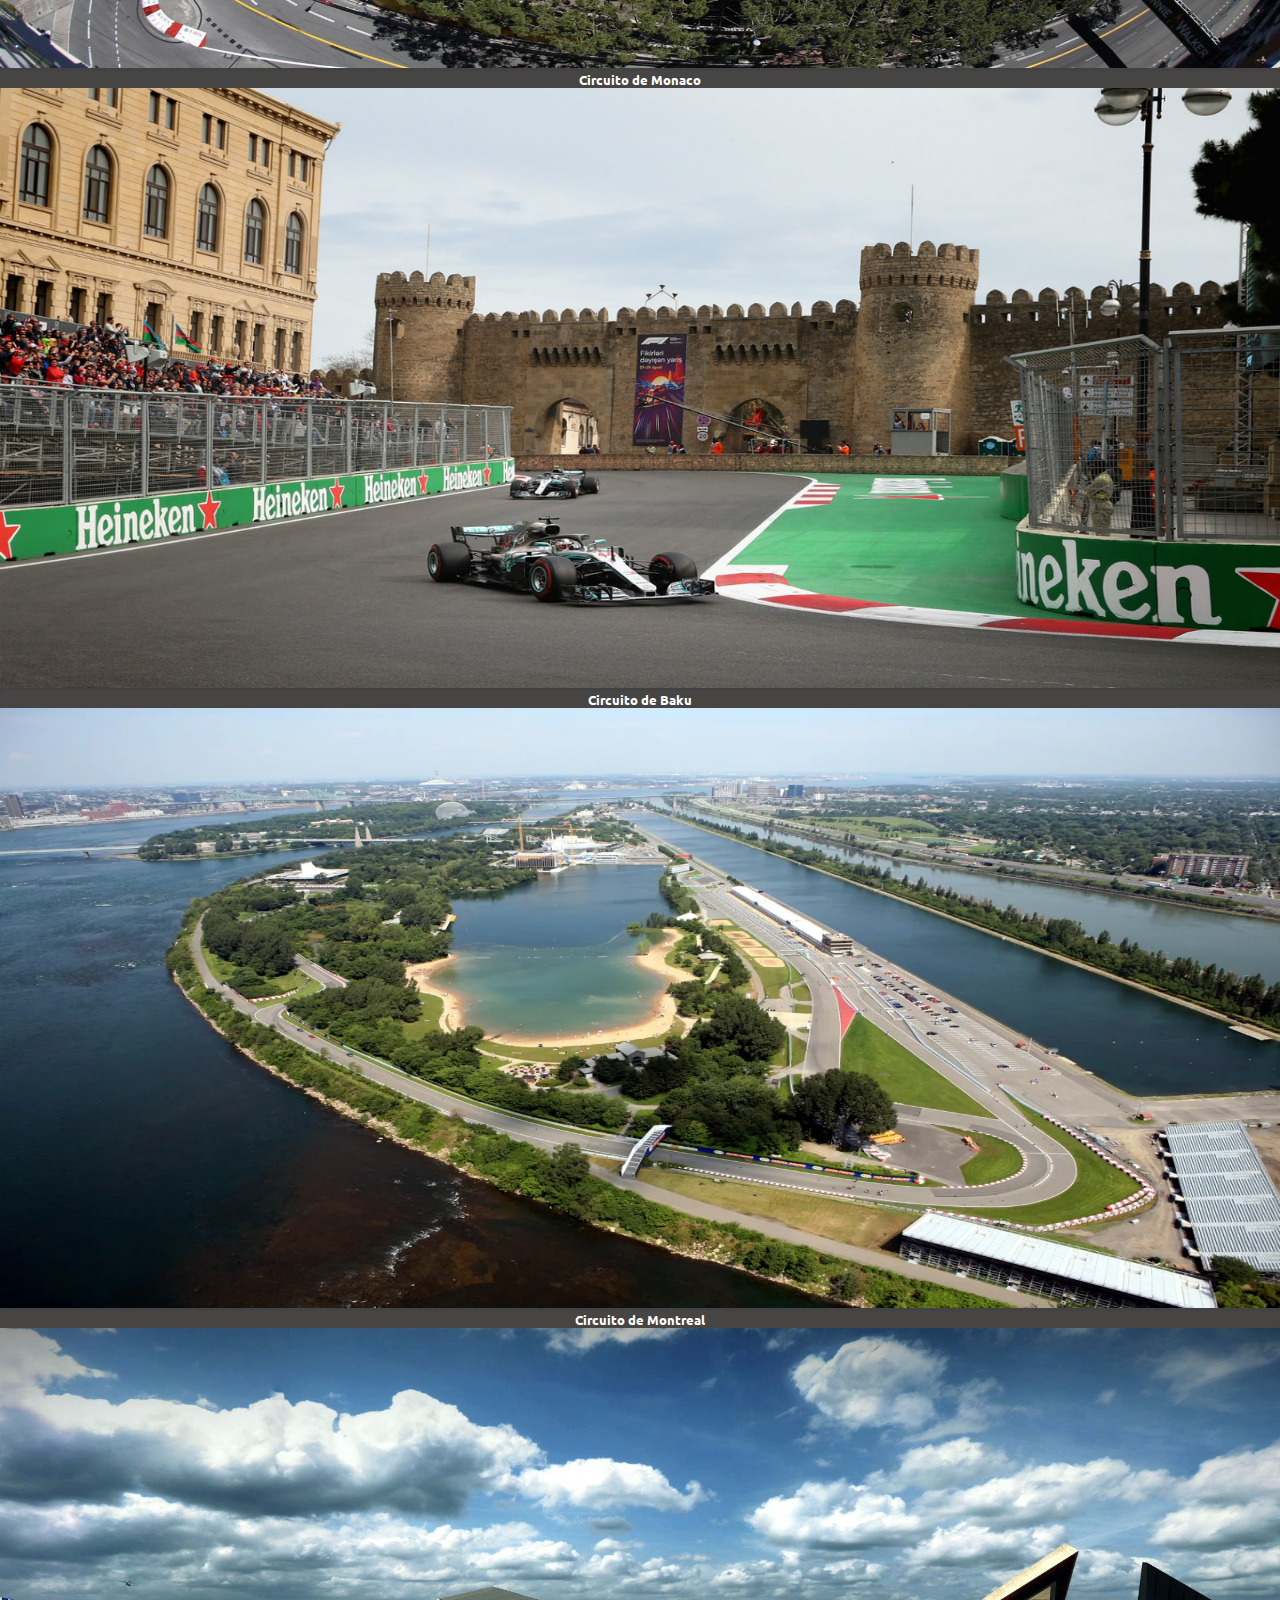
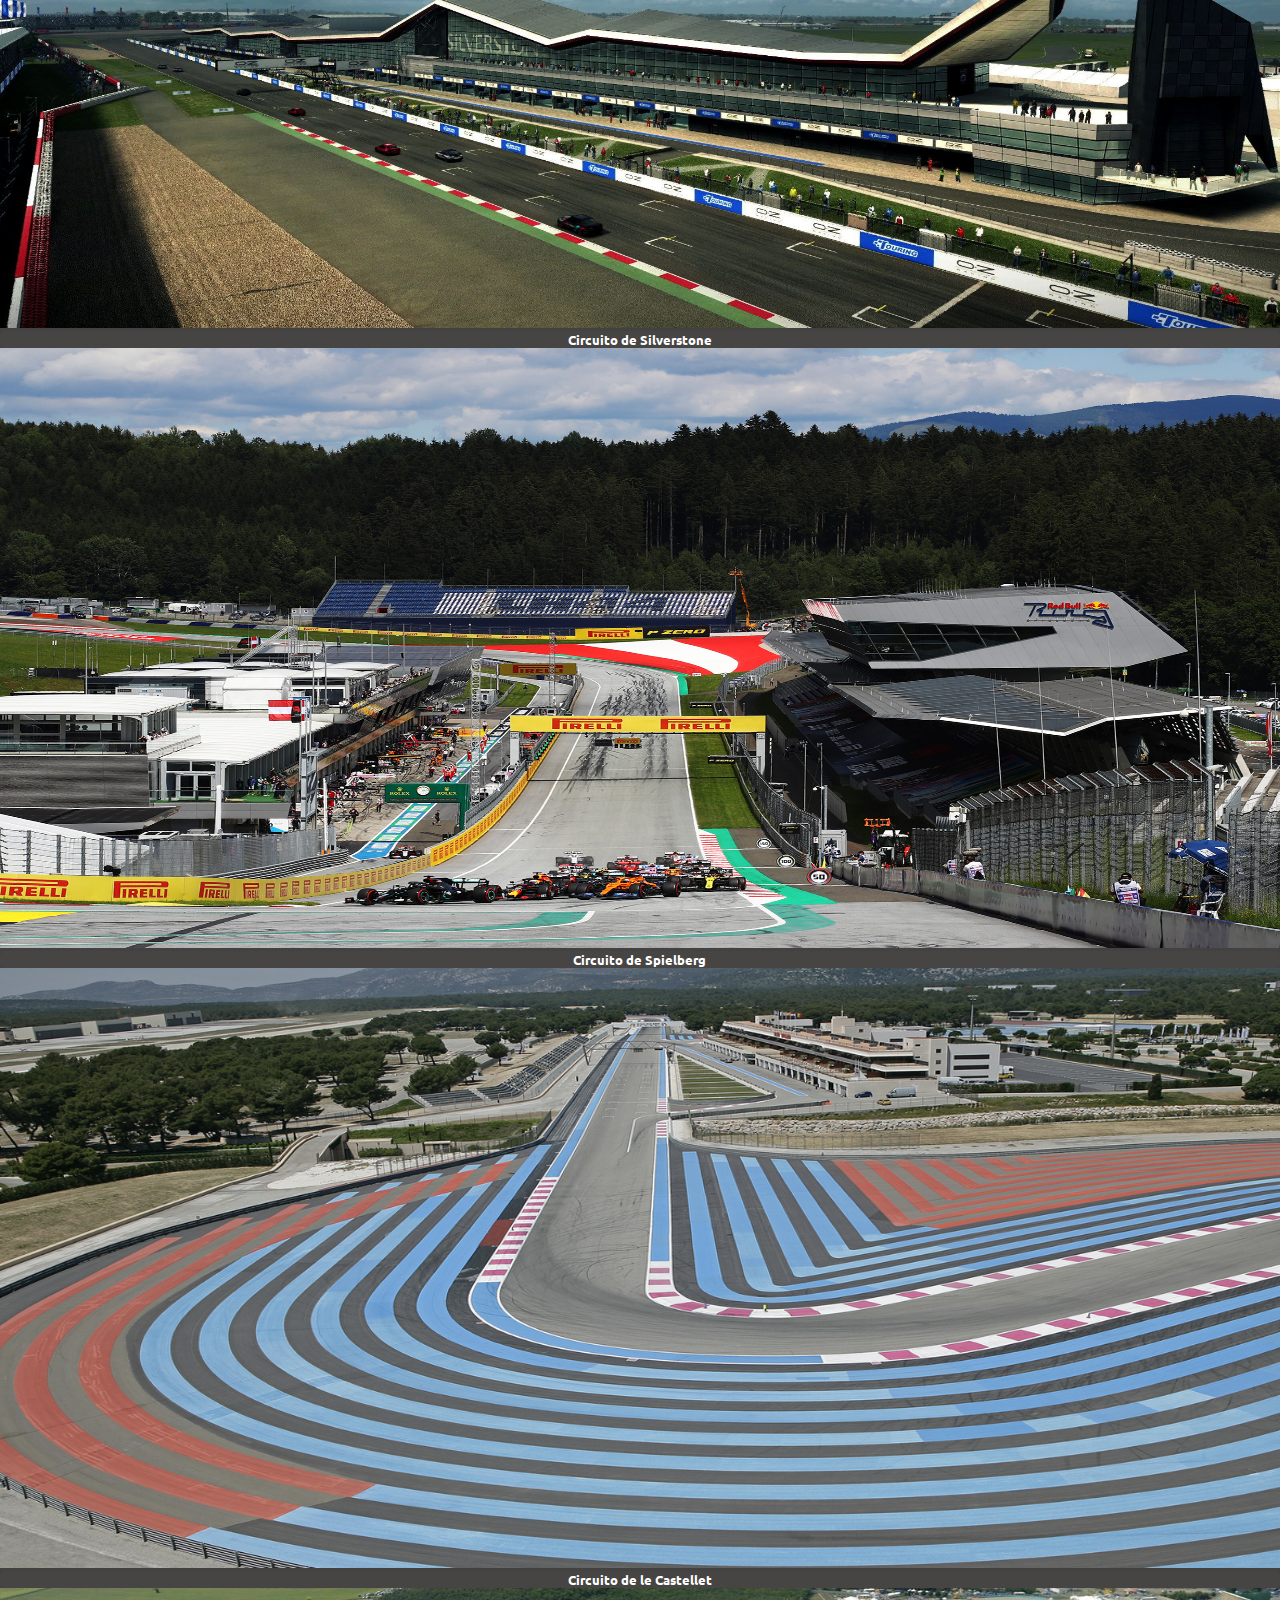
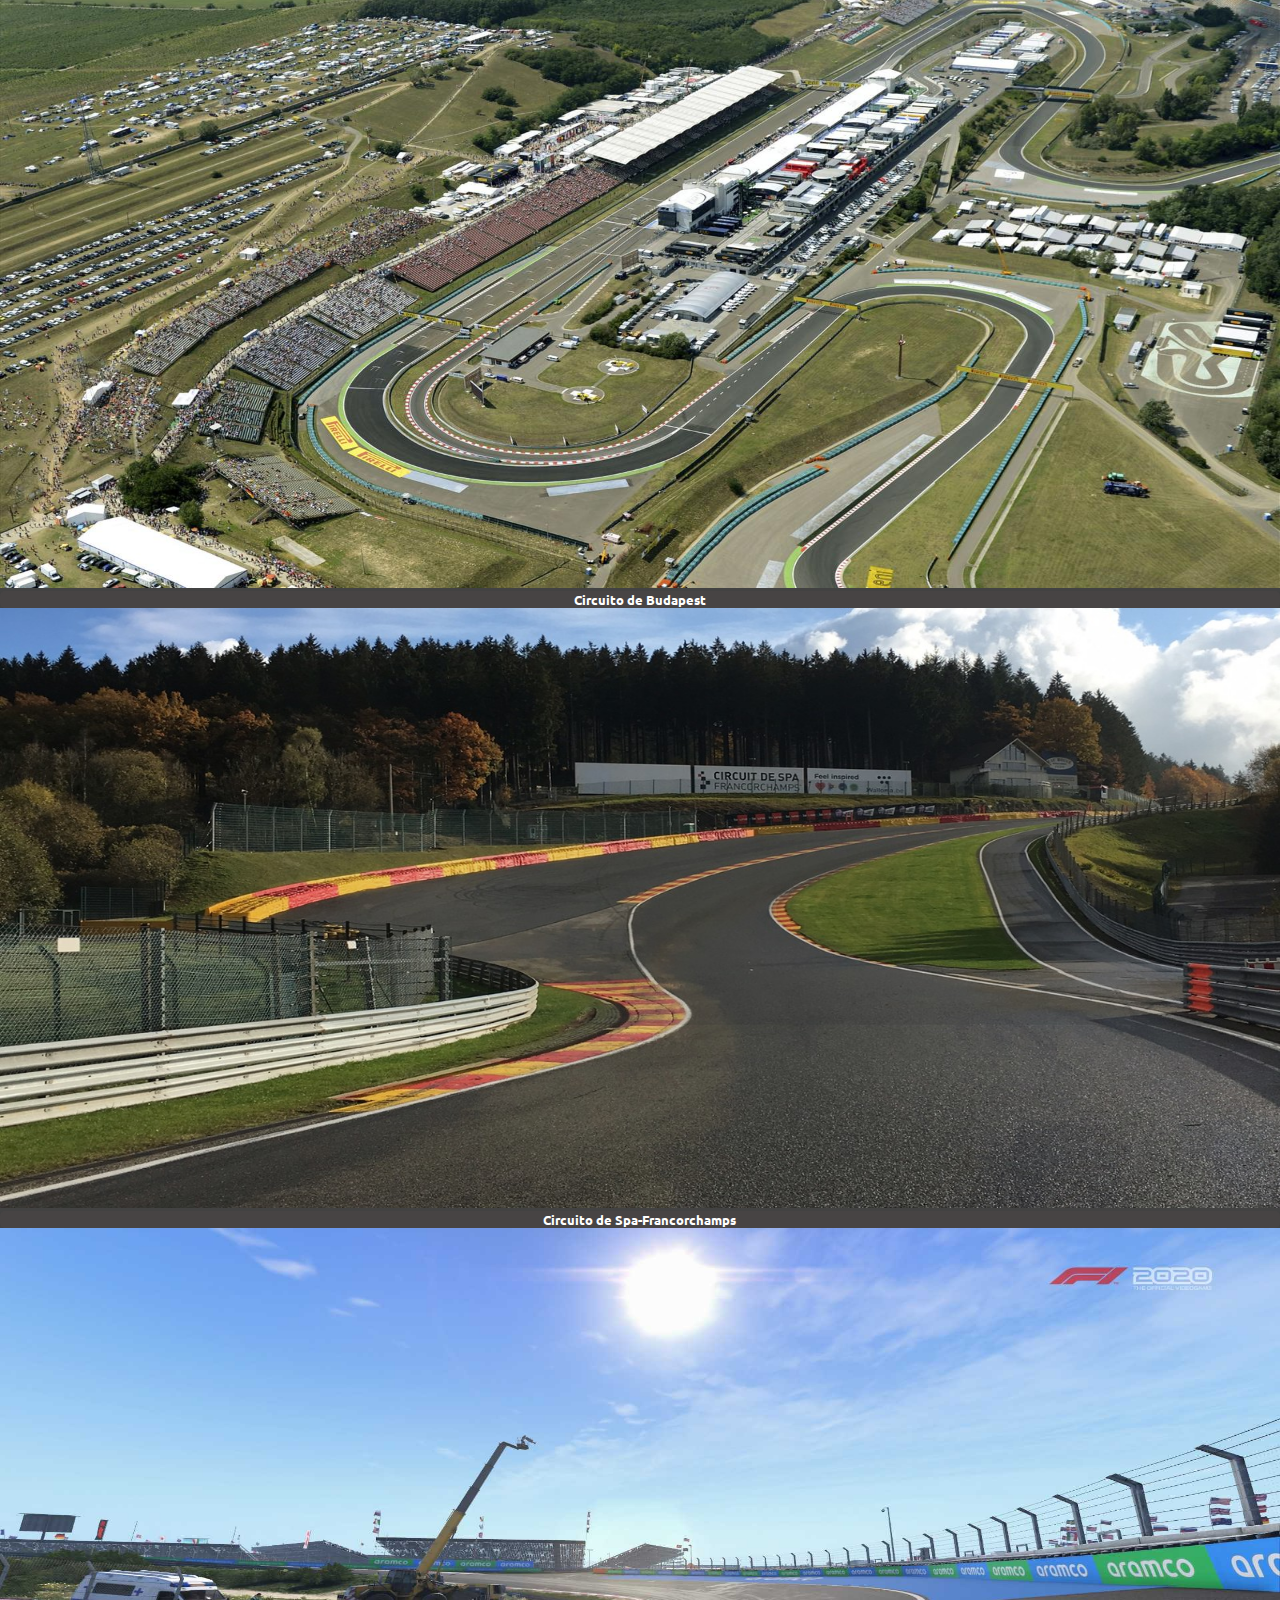
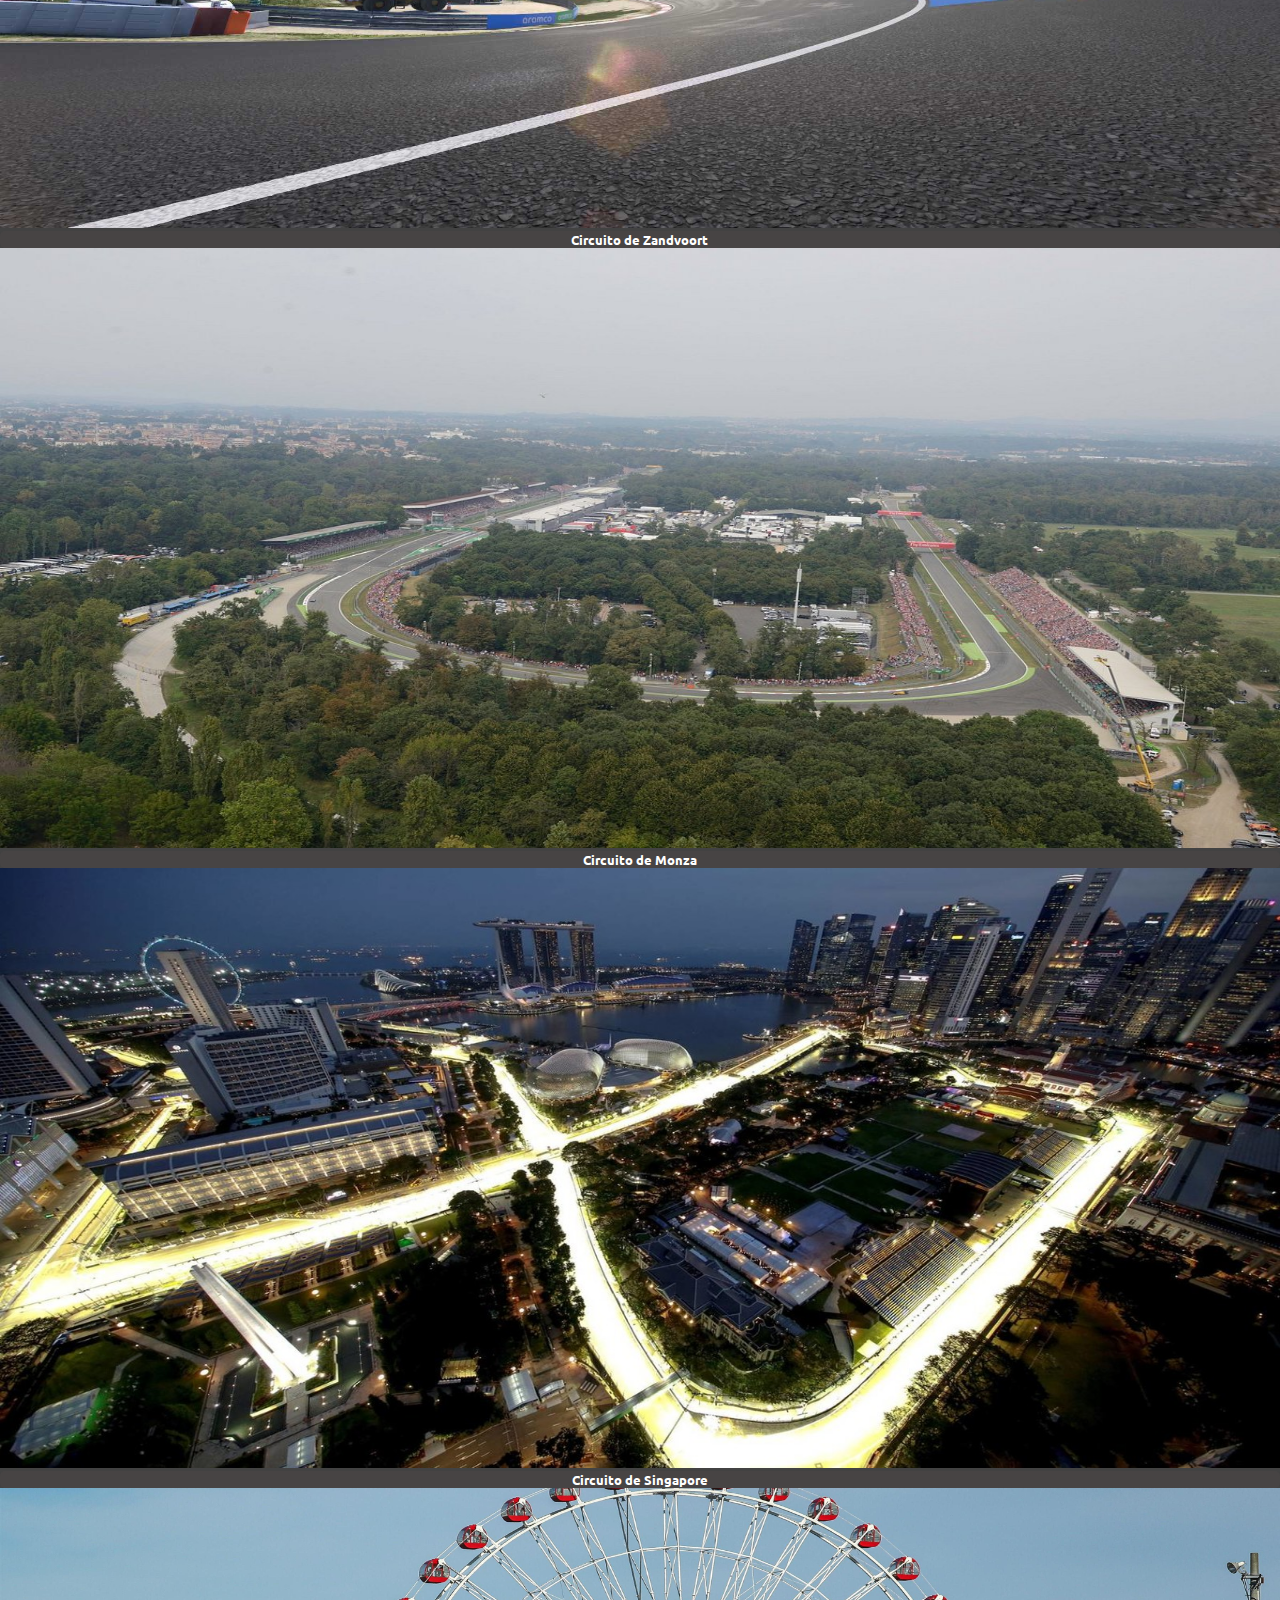
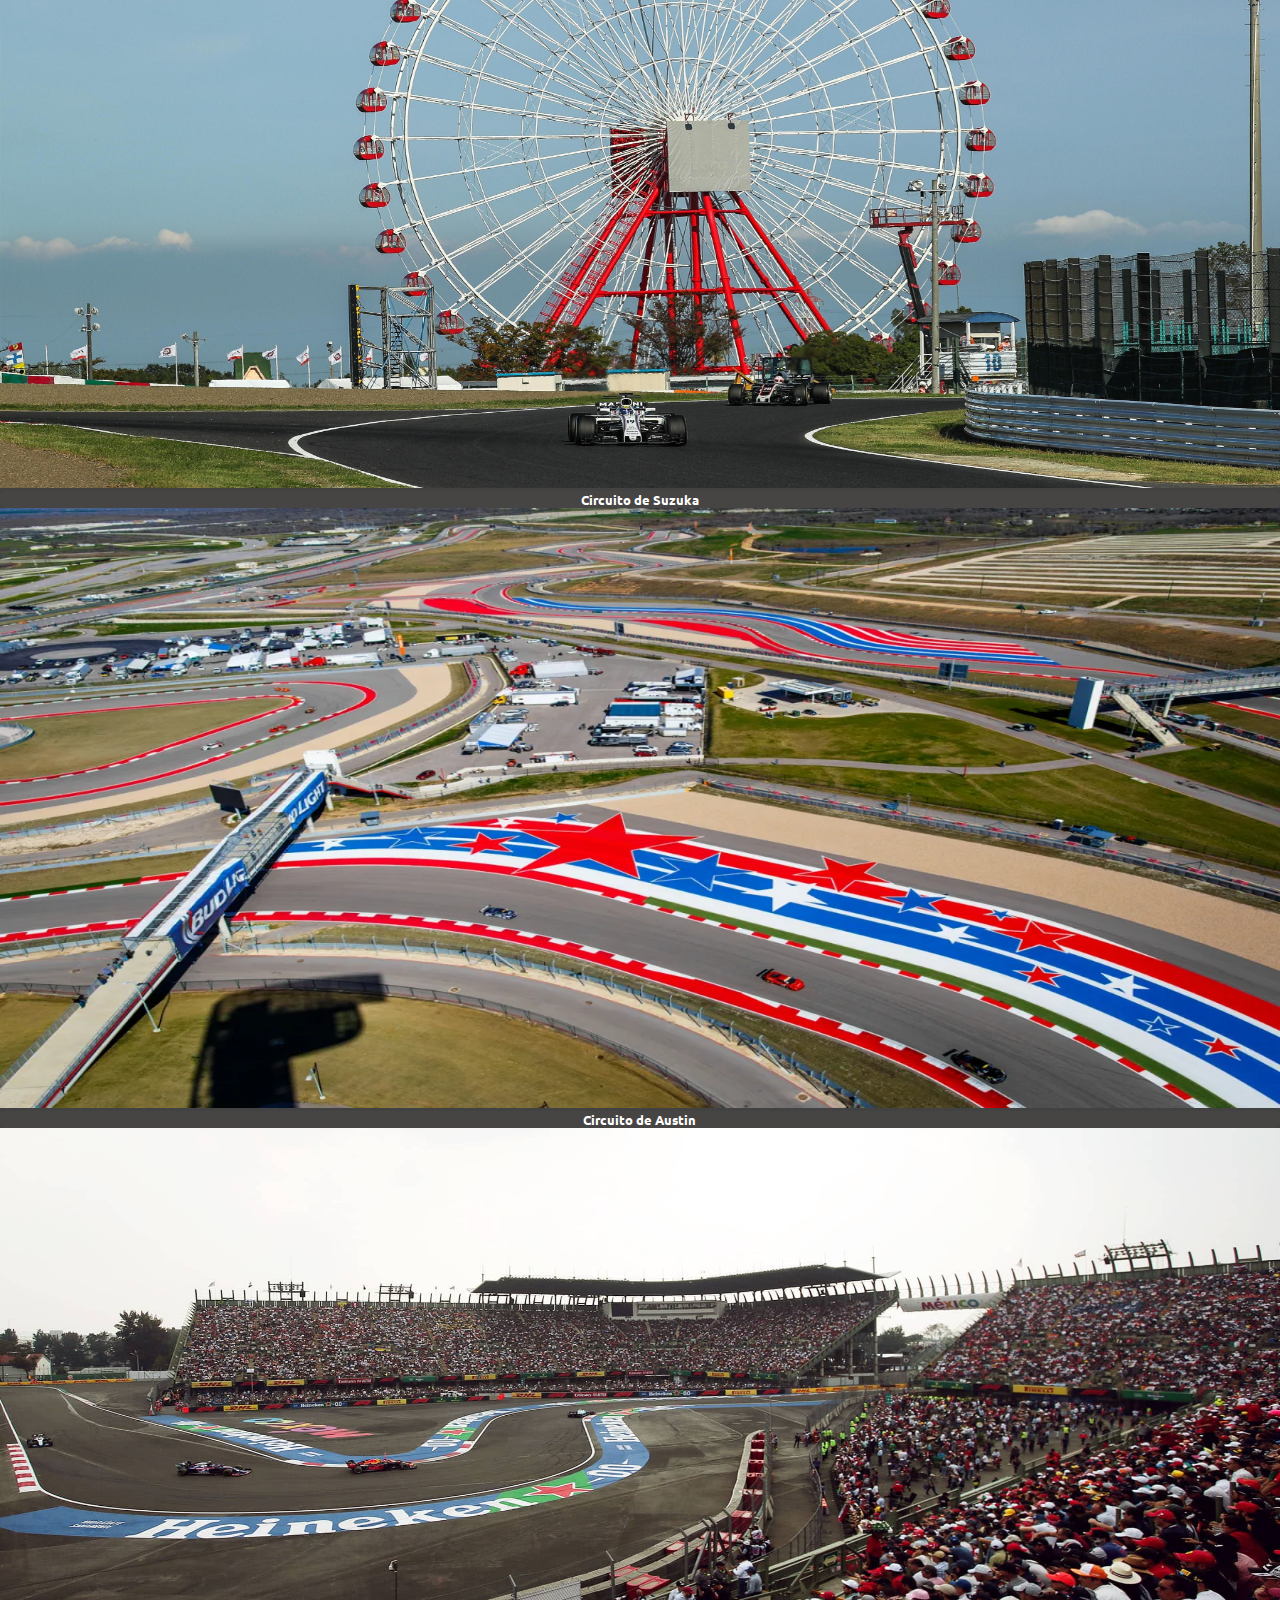
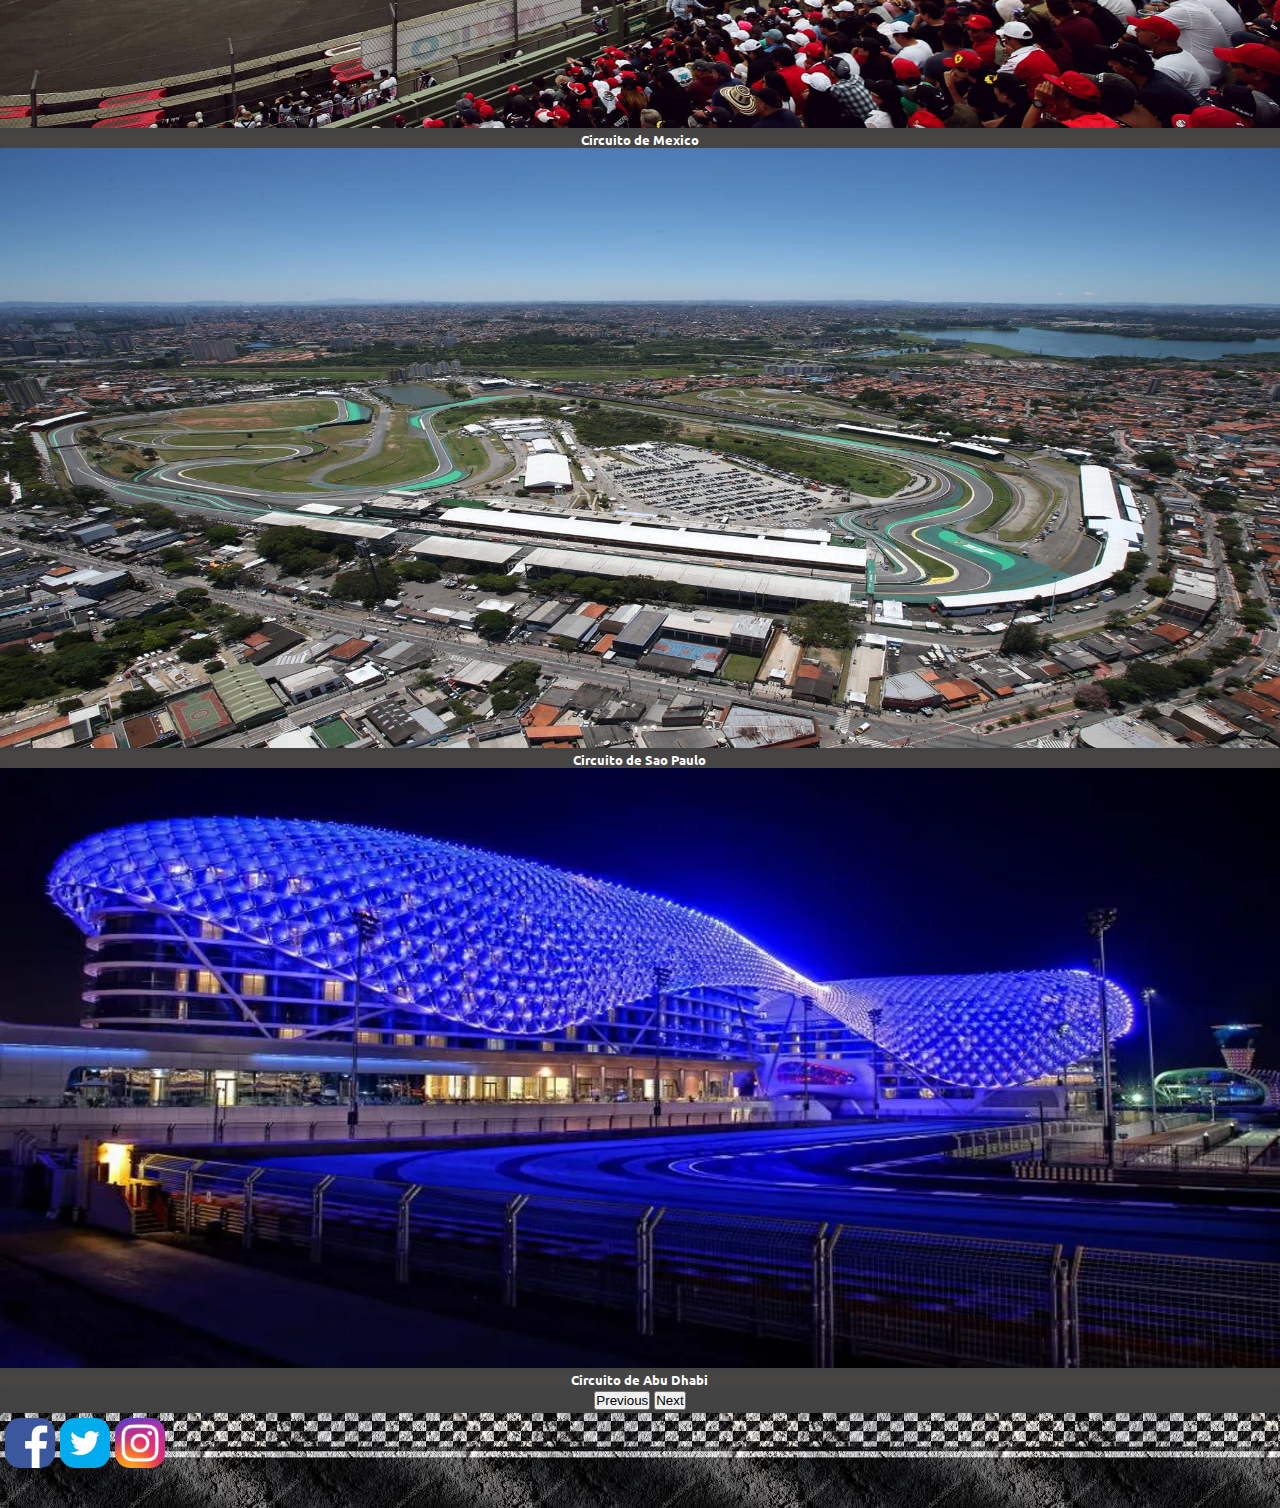
==== commit 742f00ec: "Last commit" ====
--- a/secciones/circuitos.html
+++ b/secciones/circuitos.html
@@ -10,7 +10,7 @@
     <!-- CSS only -->
     <link href="https://cdn.jsdelivr.net/npm/bootstrap@5.2.0-beta1/dist/css/bootstrap.min.css" rel="stylesheet" integrity="sha384-0evHe/X+R7YkIZDRvuzKMRqM+OrBnVFBL6DOitfPri4tjfHxaWutUpFmBp4vmVor" crossorigin="anonymous">
     <link rel="stylesheet" href="../estilos/style.css"> 
-    <title>Circuitos</title>
+    <title>Fórmula 1 | Circuitos</title>
 </head>
 <body>
     <div class="containerCircuitos">  
@@ -76,7 +76,6 @@
               <button type="button" data-bs-target="#carouselExampleCaptions" data-bs-slide-to="19" aria-label="Slide 20"></button>
               <button type="button" data-bs-target="#carouselExampleCaptions" data-bs-slide-to="20" aria-label="Slide 21"></button>
               <button type="button" data-bs-target="#carouselExampleCaptions" data-bs-slide-to="21" aria-label="Slide 22"></button>
-              <button type="button" data-bs-target="#carouselExampleCaptions" data-bs-slide-to="22" aria-label="Slide 23"></button>
             </div>
             <div class="carousel-inner">
               <div class="carousel-item active">
--- a/estilos/style.css
+++ b/estilos/style.css
@@ -262,7 +262,7 @@
 }
 
 .formulario {
-  width: 80vw;
+  width: 85vw;
   height: 75vh;
   margin: 2em;
 }
@@ -360,7 +360,9 @@
   }
   /* CONTACTO */
   .formulario {
-    width: 45vw;
+    width: 60vw;
+    max-width: 450px;
+    margin-left: 20vw;
   }
 }
 
@@ -402,6 +404,8 @@
   }
   /* CONTACTO */
   .formulario {
-    width: 35vw;
-  }
-}
+    width: 36vw;
+    max-width: 700px;
+    margin-left: 34vw;
+  }
+}
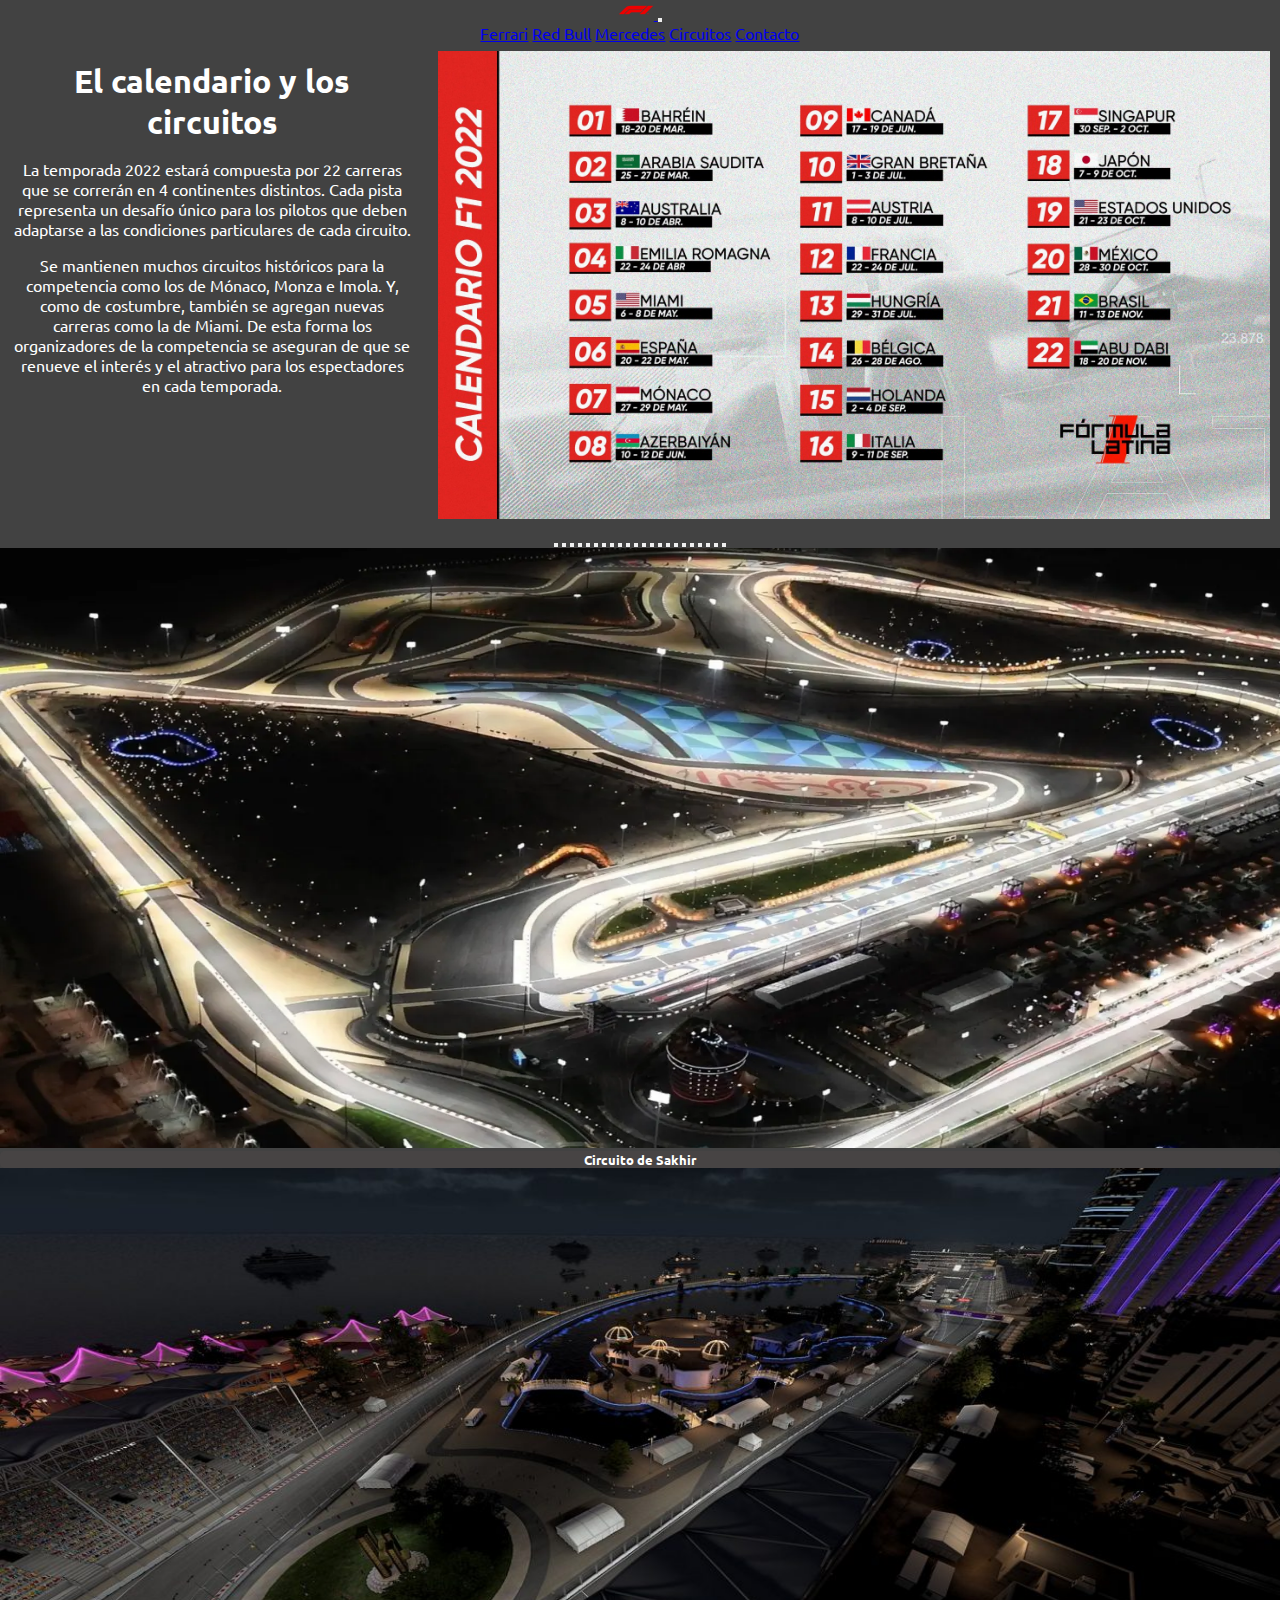
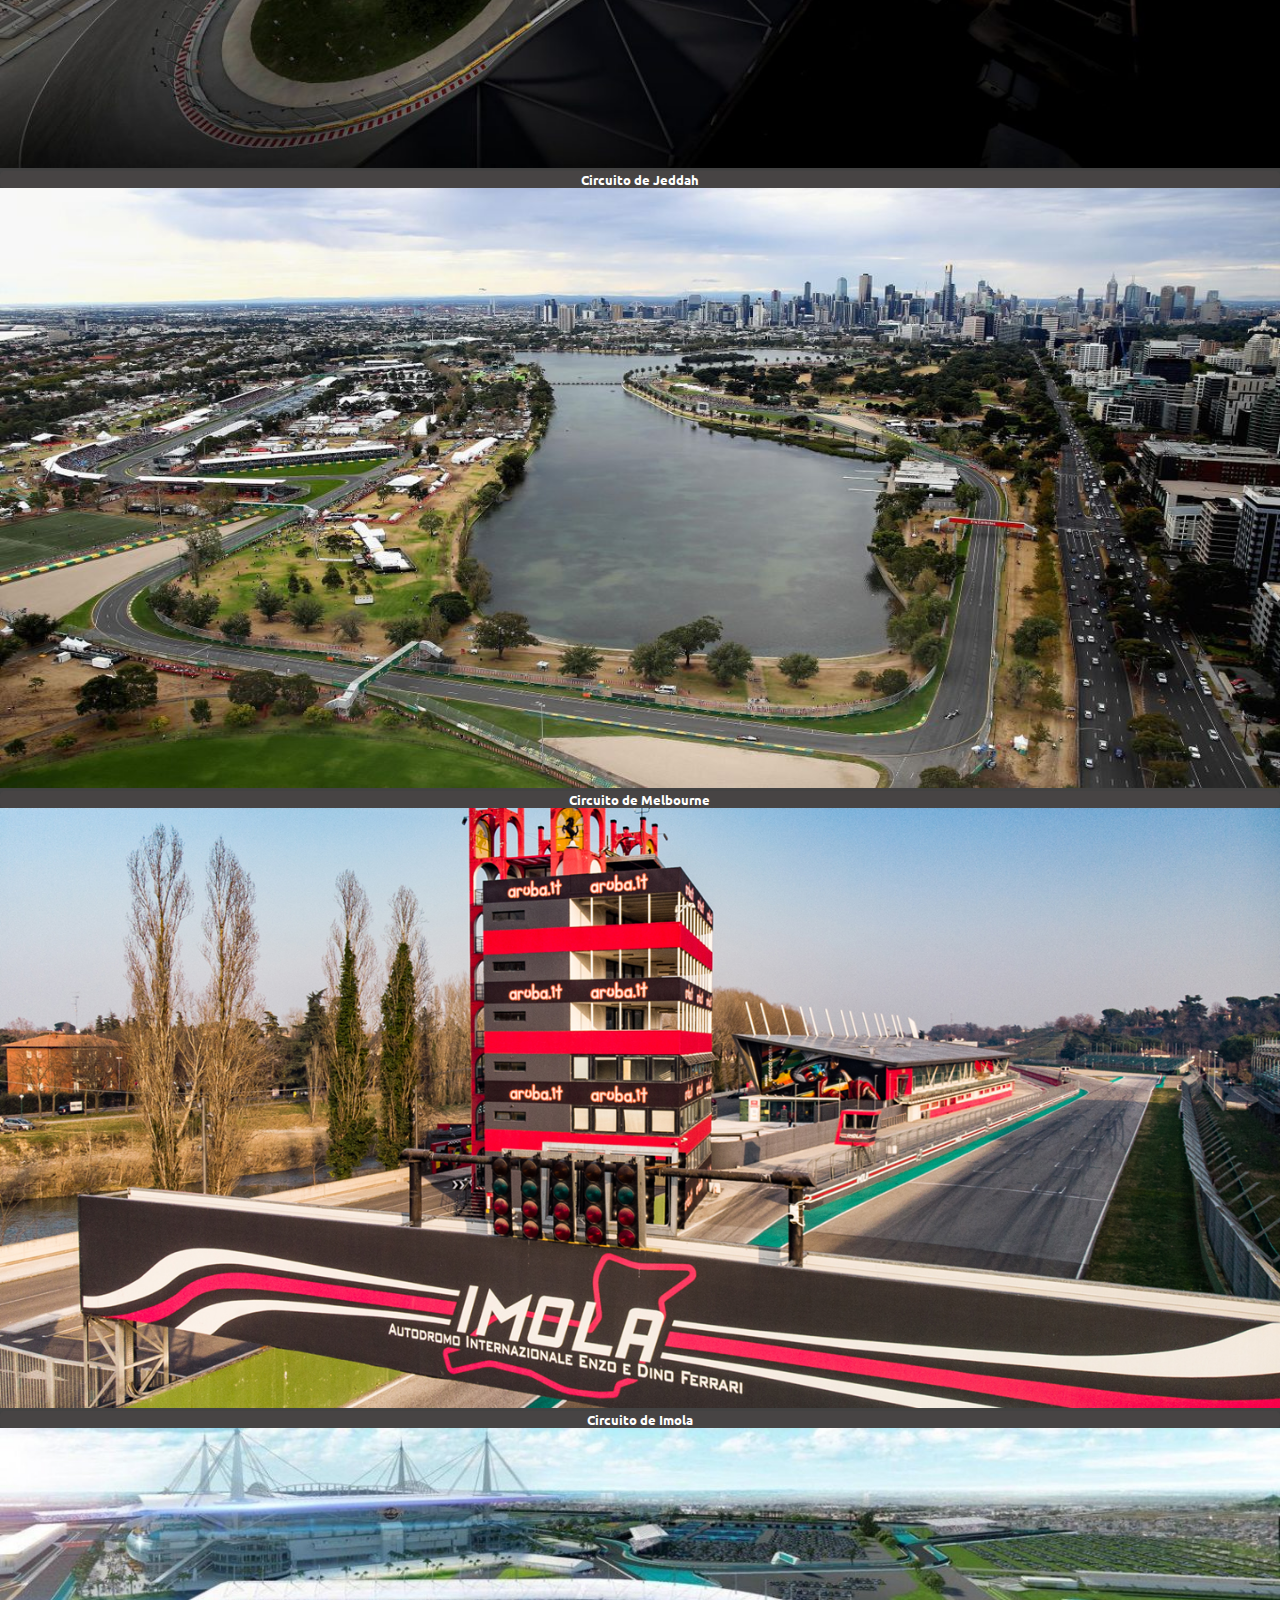
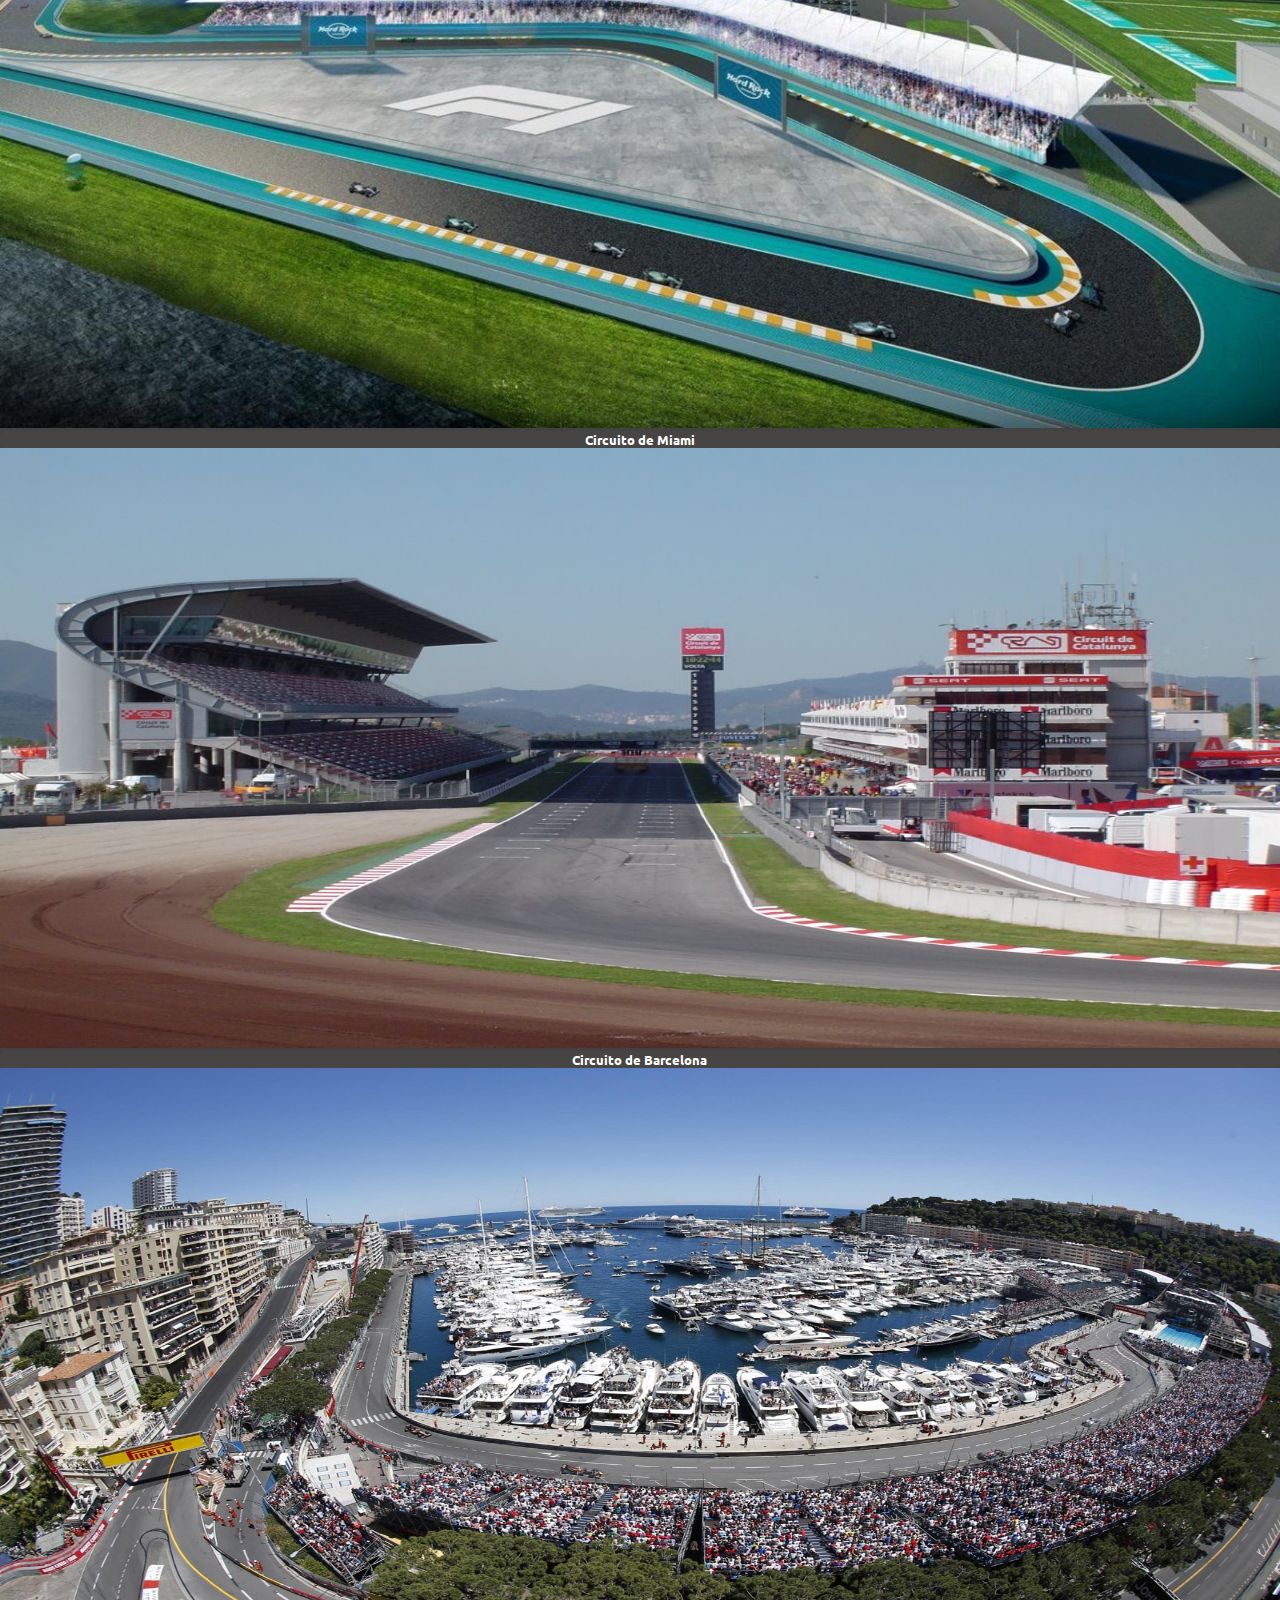
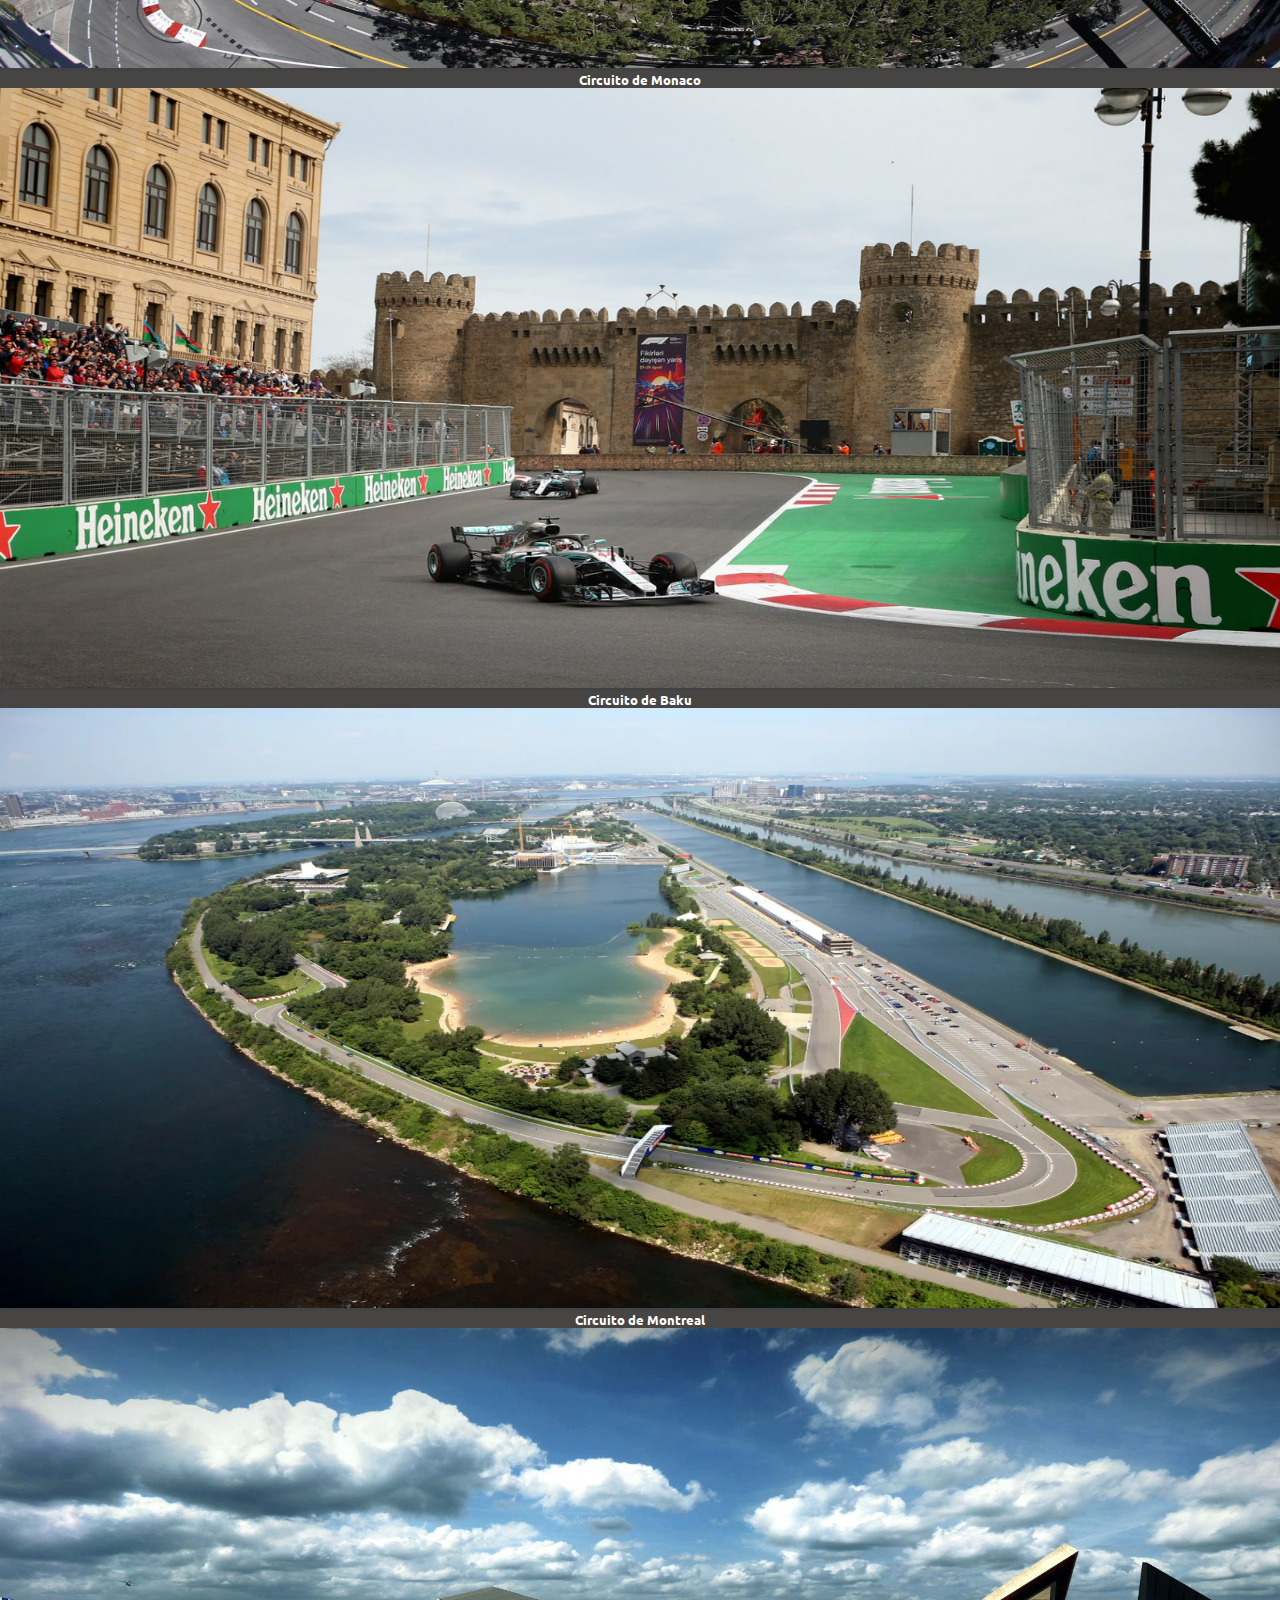
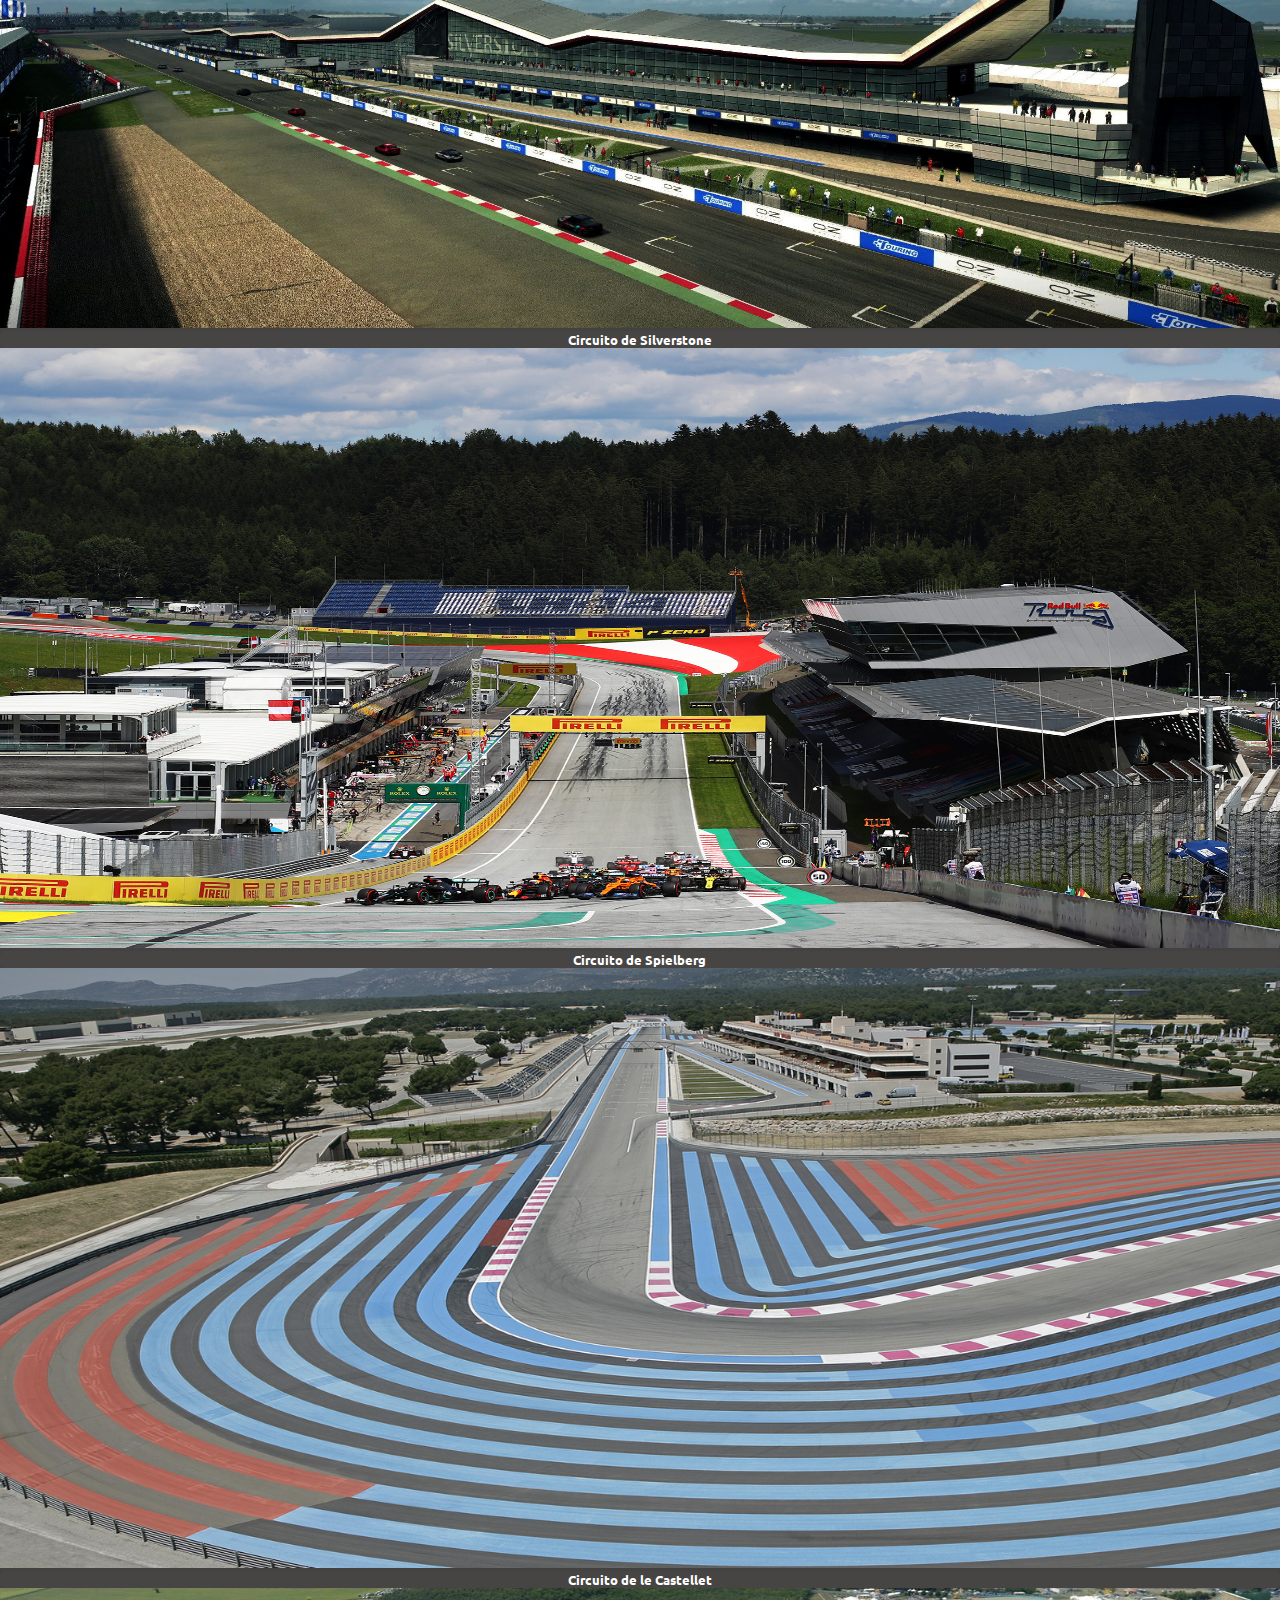
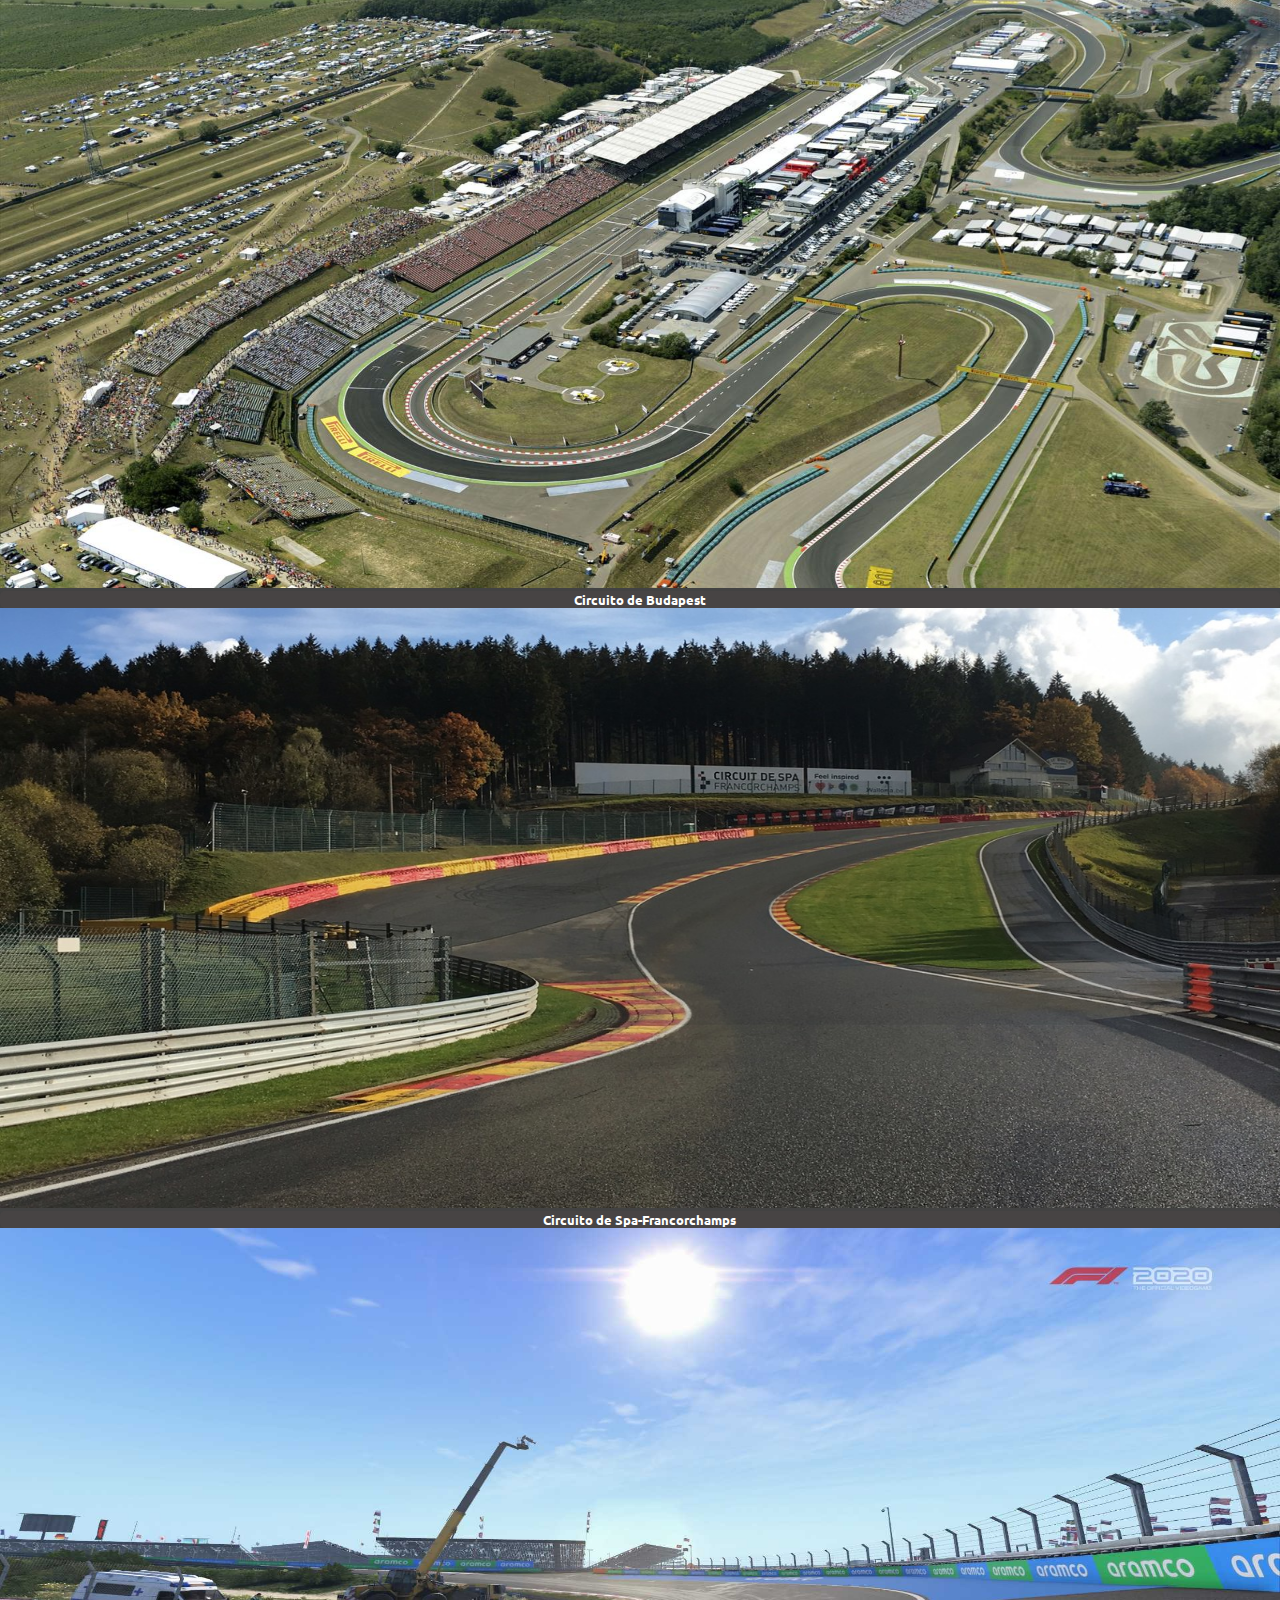
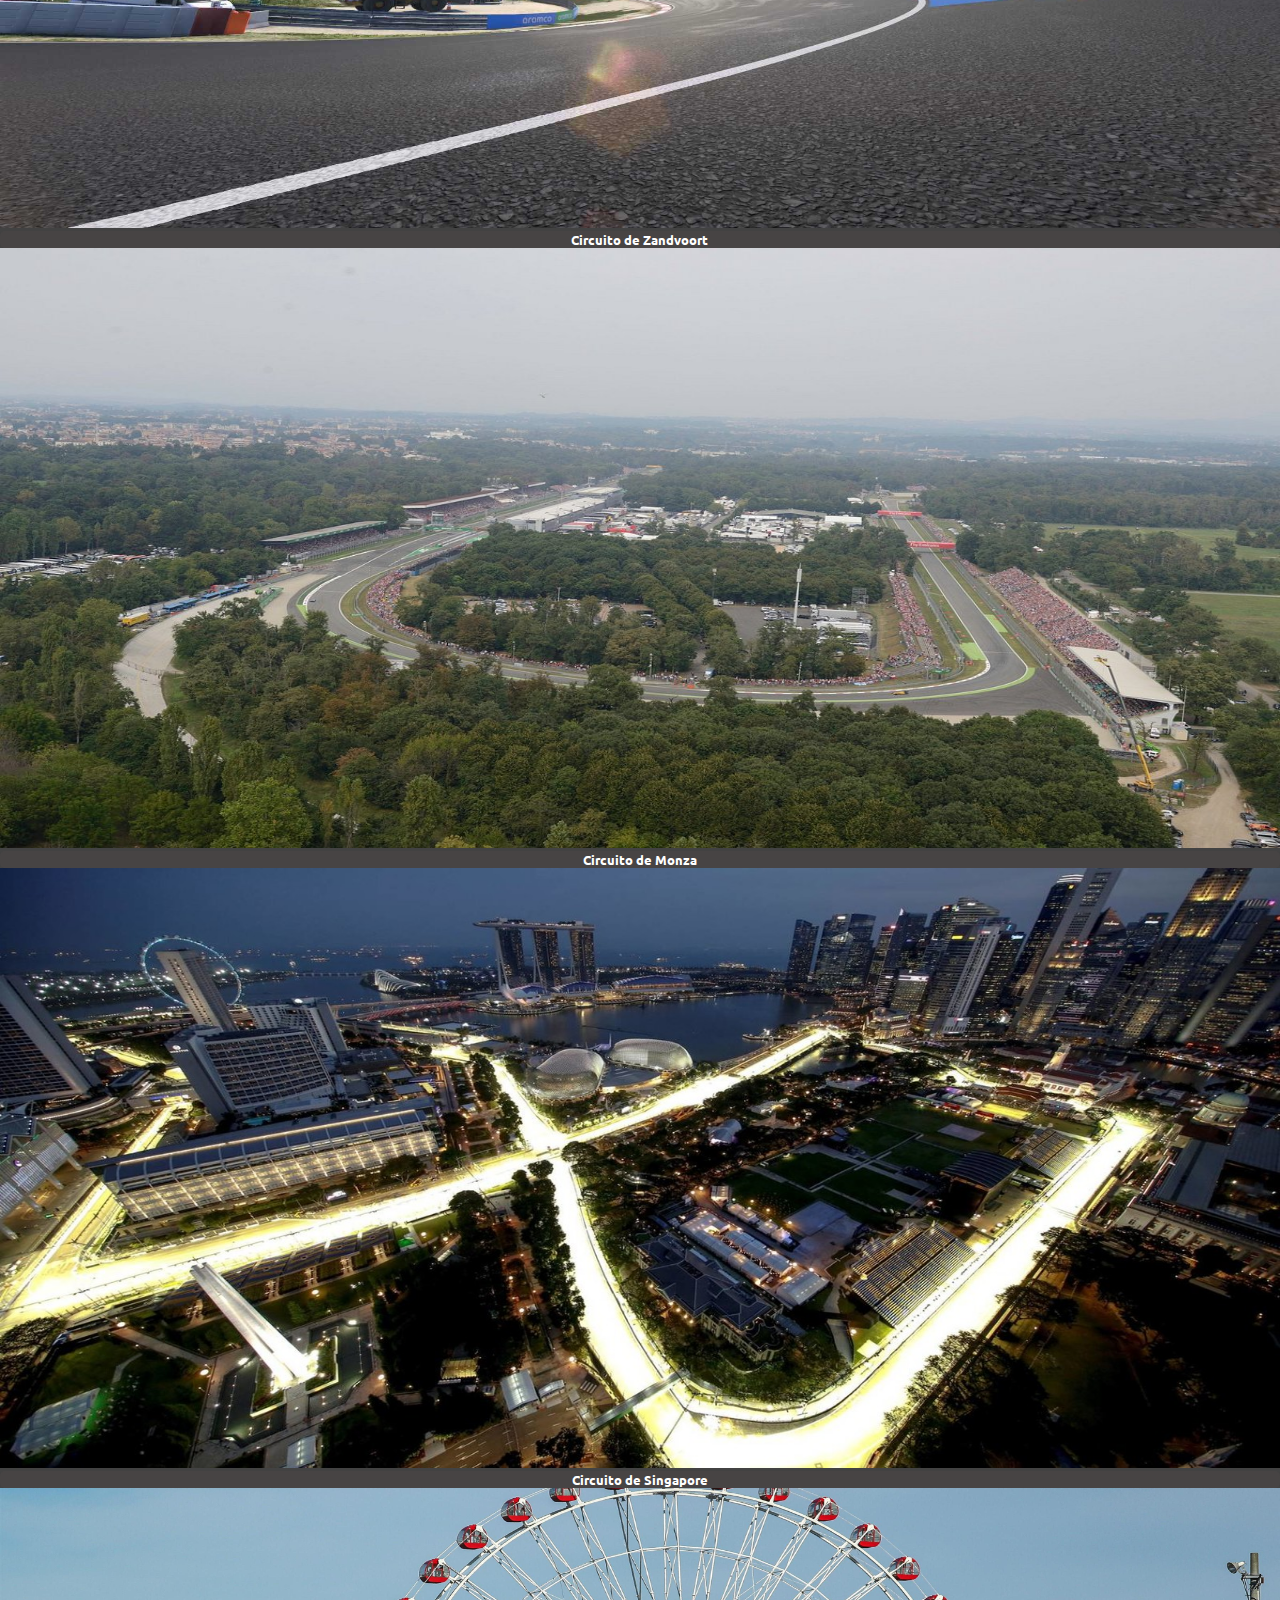
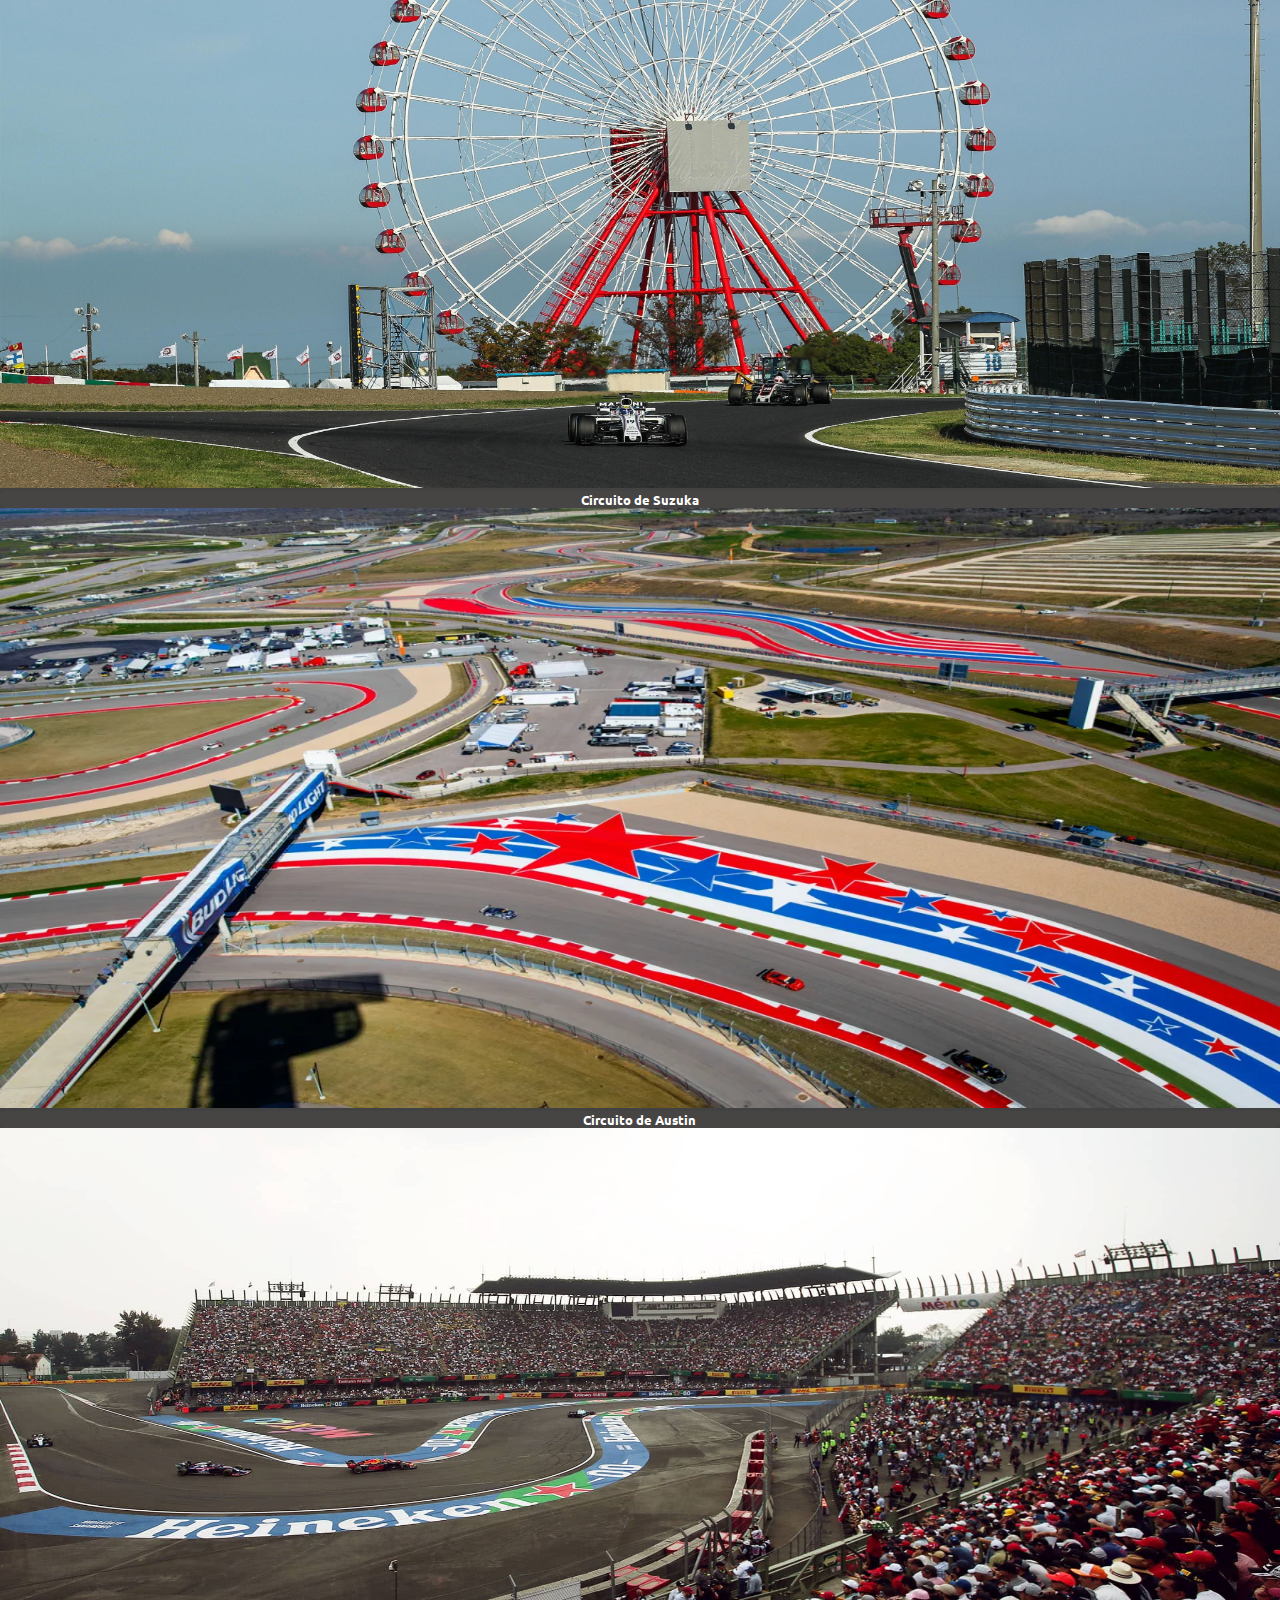
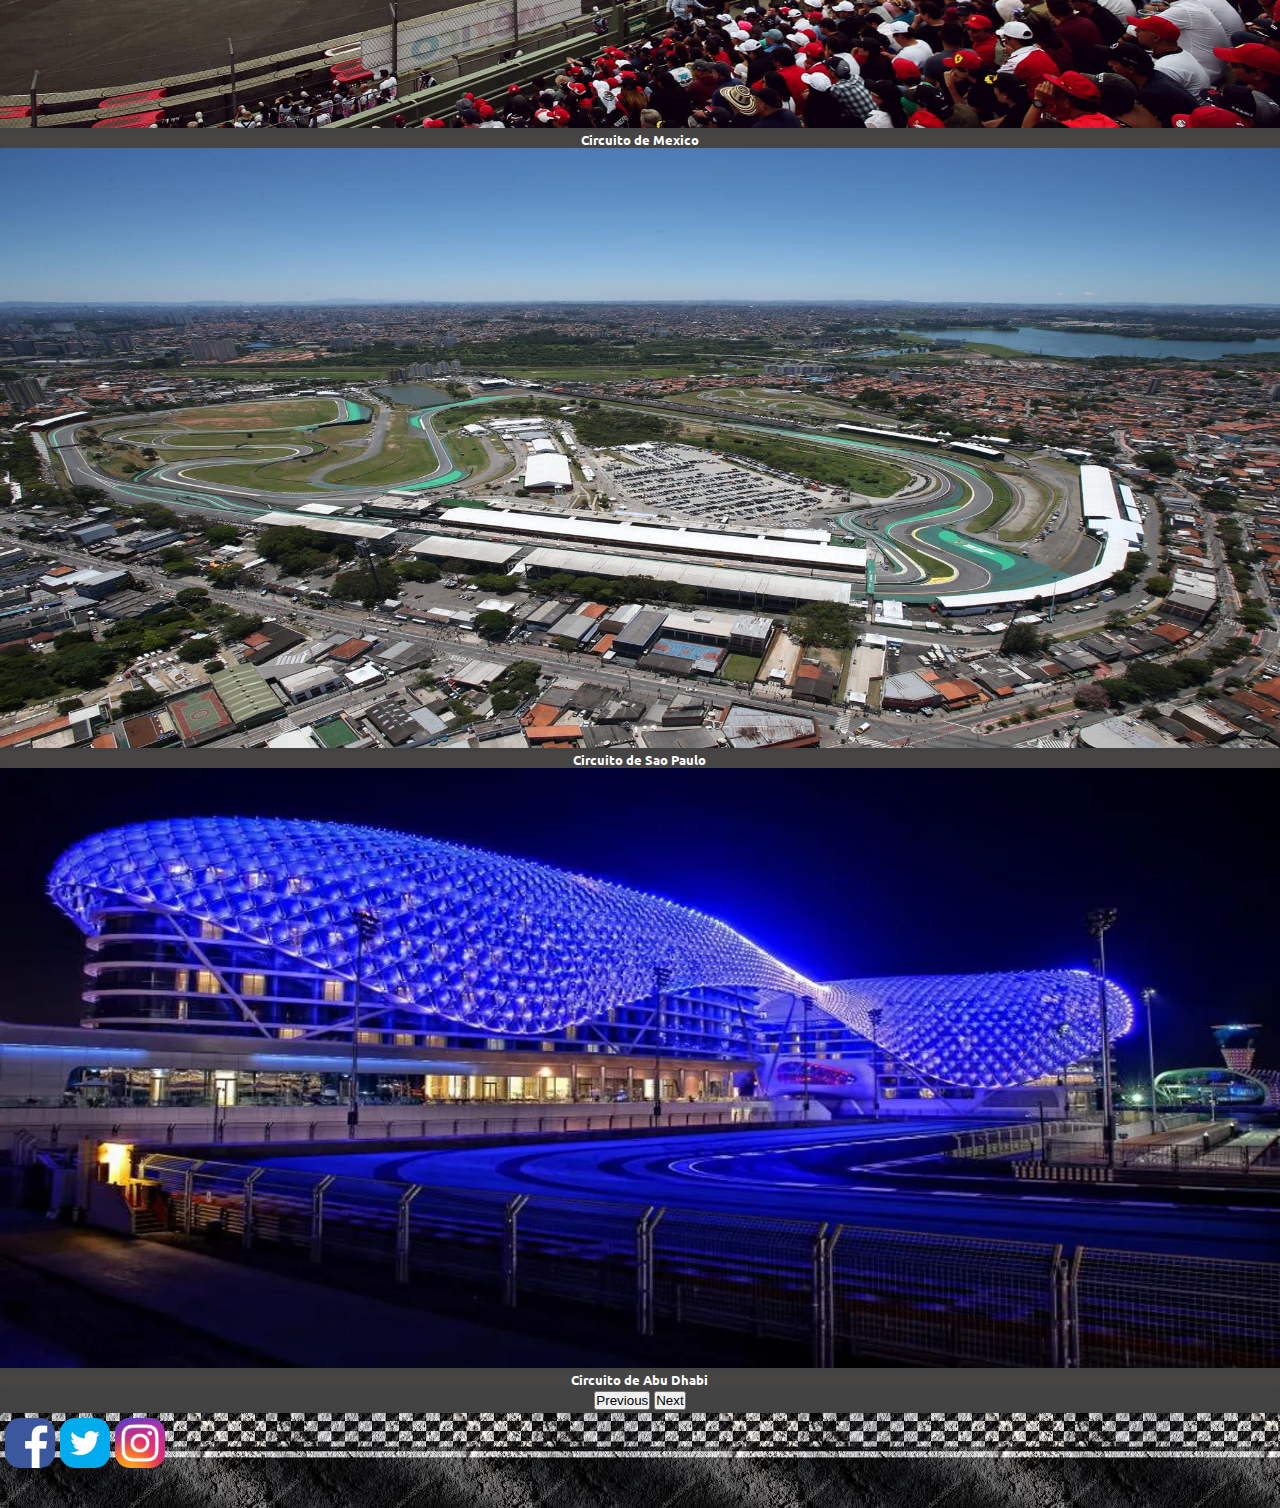
==== commit 4ef08ca7: "Last commit" ====
--- a/secciones/circuitos.html
+++ b/secciones/circuitos.html
@@ -41,7 +41,7 @@
             <h1>El calendario y los circuitos</h1>
                 
             <p>La temporada 2022 estará compuesta por 22 carreras que se correrán en 4 continentes distintos. Cada pista representa un desafío único para los pilotos que deben adaptarse a las condiciones particulares de cada circuito.</p> 
-            <p>Se mantienen muchos circuitos históricos para la competencia como los de Mónaco, Monza e Imola. Y, como de costumbre, también se agregan nuevas carreras como la de Miami. De esta forma los organizadores de la competencia se aseguran de que se renueve el interes y el atractivo para los espectadores en cada temporada.</p>
+            <p>Se mantienen muchos circuitos históricos para la competencia como los de Mónaco, Monza e Imola. Y, como de costumbre, también se agregan nuevas carreras como la de Miami. De esta forma los organizadores de la competencia se aseguran de que se renueve el interés y el atractivo para los espectadores en cada temporada.</p>
         </main>
 
         <section class="calendario">
